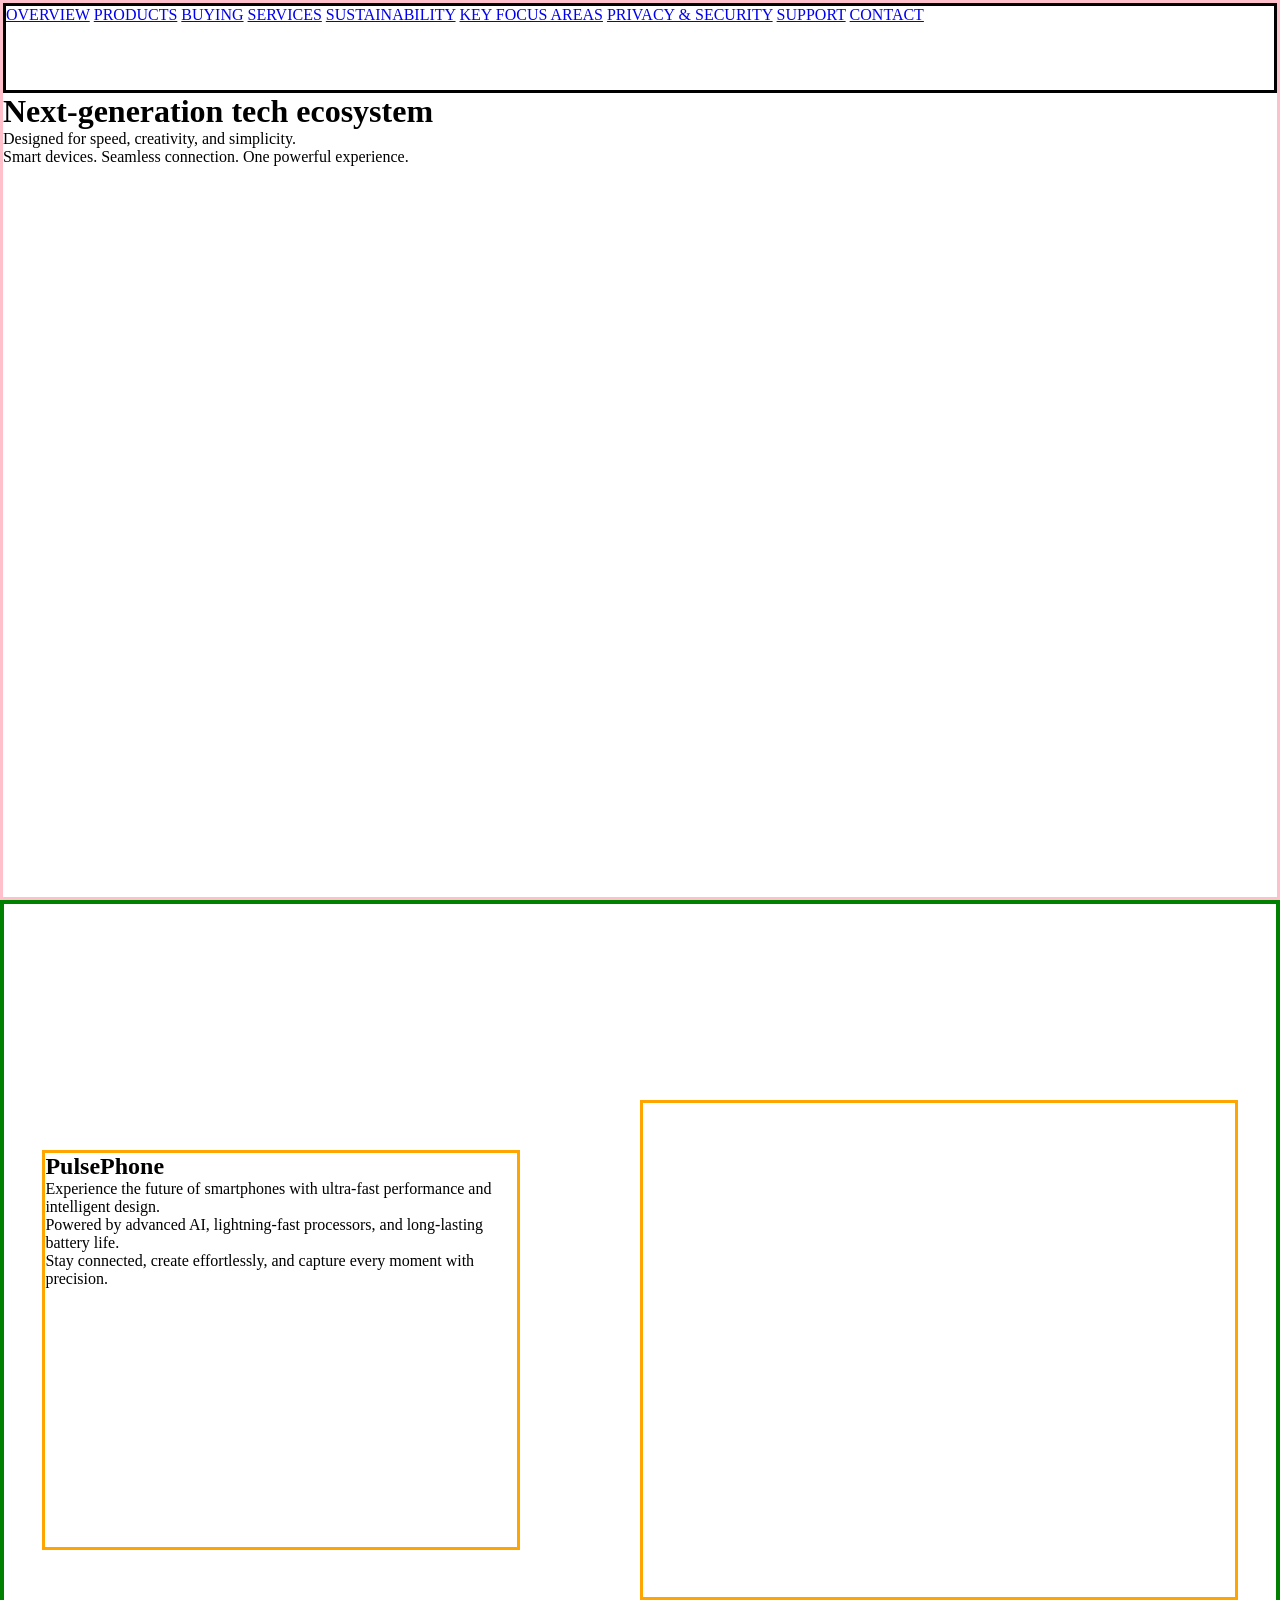
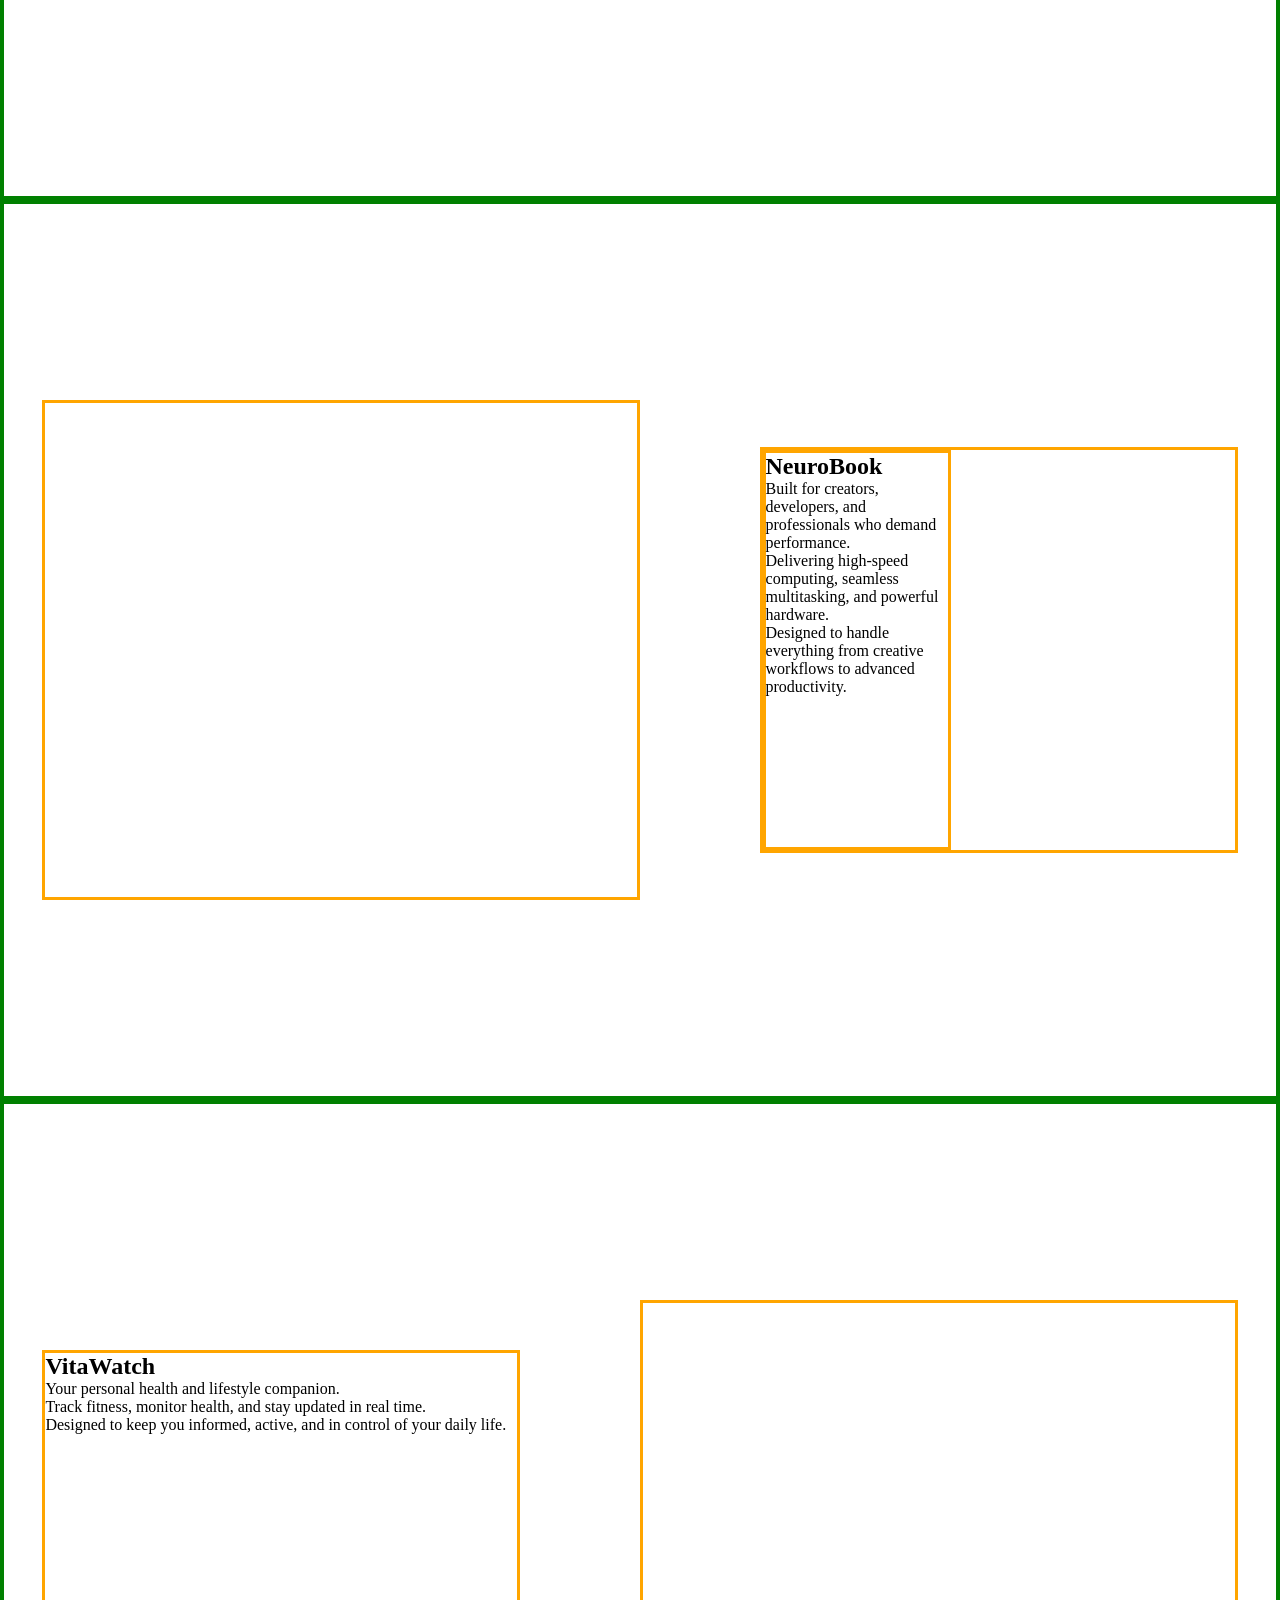
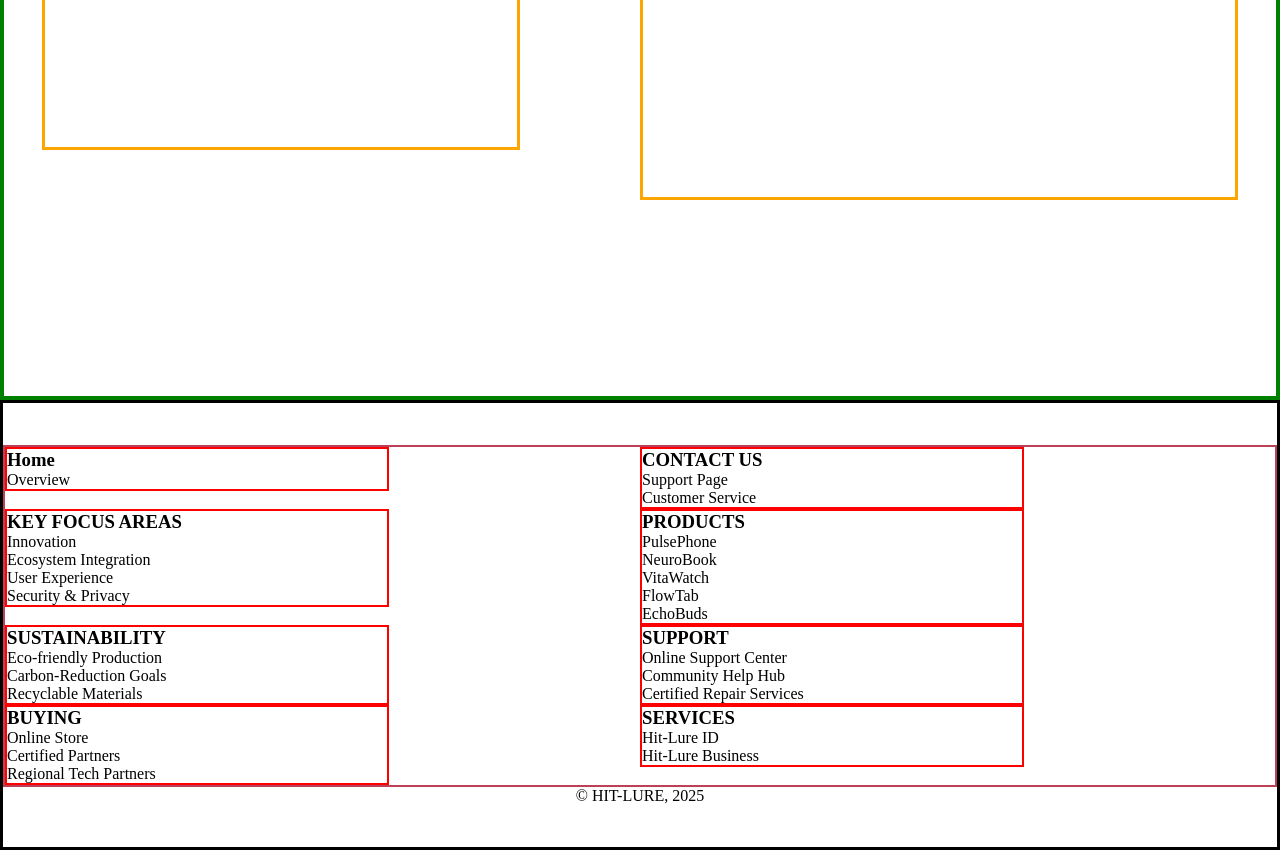
==== index.html @ 4325f2bf "Added navbar links" ====
<!DOCTYPE html>
<html lang="en">
<head>
    <meta charset="UTF-8">
    <meta name="viewport" content="width=device-width, initial-scale=1.0">
    <title>Overview</title>
    <link rel="stylesheet" href="all.css">
    <title>Home</title>
   
</head>
<body>

    <!-- This is the section for the header, navbar and hero -->
    <header>
        <nav>
            <a href="index.html">OVERVIEW</a>
            <a href="products.html">PRODUCTS</a>
            <a href="buying.html">BUYING</a>
            <a href="services.html">SERVICES</a>
            <a href="sustain.html">SUSTAINABILITY</a>
            <a href="keyareas.html">KEY FOCUS AREAS</a>
            <a href="privacy.html">PRIVACY & SECURITY</a>
            <a href="support.html">SUPPORT</a>
            <a href="contactus.html">CONTACT</a>
        </nav>
        <hero>
<h1>Next-generation tech ecosystem</h1>
 <p>Designed for speed, creativity, and simplicity.</p>
 <p>Smart devices. Seamless connection. One powerful experience.</p>
        </hero>
        </hero>
    </header>


    <!-- This is the main section of the overview -->
    <main class="main-for-overview">
        <section class="overview1">

            <div class="overview-paragraph1">
 <h2>PulsePhone</h2>
                <p>Experience the future of smartphones with ultra-fast performance and intelligent design.</p>
                <p>Powered by advanced AI, lightning-fast processors, and long-lasting battery life.</p>
                <p>Stay connected, create effortlessly, and capture every moment with precision.</p>
            
            </div>
            <div class="overviewimg1">

            </div>
        </section>

        <section class="overview2">
<div class="overviewimg2">
                
            </div>
            <div class="overview-paragraph2">
<div class="overview-paragraph2">
                <h2>NeuroBook</h2>
                <p>Built for creators, developers, and professionals who demand performance.</p>
                <p>Delivering high-speed computing, seamless multitasking, and powerful hardware.</p>
                <p>Designed to handle everything from creative workflows to advanced productivity.</p>
            </div>
            

            </div>
        </section>
        <section class="overview3">

            <div class="overview-paragraph3">
<h2>VitaWatch</h2>
                <p>Your personal health and lifestyle companion.</p>
                <p>Track fitness, monitor health, and stay updated in real time.</p>
                <p>Designed to keep you informed, active, and in control of your daily life.</p>
            </div>
            <div class="overviewimg3">

            </div>
        </section>

    </main>


    <footer>
        <div class="footer-sections-all">
            <div class="footer-sections">
                <h3>Home</h3>
                <p>Overview</p>
            </div>

            <div class="footer-sections">
                <h3>CONTACT US</h3>
                <p>Support Page</p>
                <p>Customer Service</p>
            </div>

            <div class="footer-sections">
                <h3>KEY FOCUS AREAS</h3>
                <p>Innovation</p>
                <p>Ecosystem Integration</p>
                <p>User Experience</p>
                <p>Security & Privacy</p>
            </div>

            <div class="footer-sections">
                <h3>PRODUCTS</h3>
                <p>PulsePhone</p>
                <p>NeuroBook</p>
                <p>VitaWatch</p>
                <p>FlowTab</p>
                <p>EchoBuds</p>
            </div>

            <div class="footer-sections">
                <h3>SUSTAINABILITY</h3>
                <p>Eco-friendly Production</p>
                <p>Carbon-Reduction Goals</p>
                <p>Recyclable Materials</p>
            </div>

            <div class="footer-sections">
                <h3>SUPPORT</h3>
                <p>Online Support Center</p>
                <p>Community Help Hub</p>
                <p>Certified Repair Services</p>
            </div>

            <div class="footer-sections">
                <h3>BUYING</h3>
                <p>Online Store</p>
                <p>Certified Partners</p>
                <p>Regional Tech Partners</p>
            </div>

            <div class="footer-sections">
                <h3>SERVICES</h3>
                <p>Hit-Lure ID</p>
                <p>Hit-Lure Business</p>
            </div>
        </div>

        <article class="copyright"> &copy; HIT-LURE, 2025 </article>

    </footer>
</body>
</html>
---- all.css ----
*{
    margin: 0;
    padding: 0;
    box-sizing: border-box;
}

/* This section is the header and the navbar as well  */
header{
    border:3px solid pink;
    min-height: 100vh;
    width: 100%;
}


nav{
    border:3px solid black;
    min-height: 10vh;
    width: 100%;
}

/* This is the main section of the overview also called the index.html */
.overview1, .overview2, .overview3{
    border:4px solid #008000;
    min-height: 100vh;
    width: 100%;
    padding: 3vw;
    display: flex;
    flex-direction: row;
    align-items: center;
    justify-content: space-between;
    gap: 2vw;
}

.overview-paragraph1, .overview-paragraph2, .overview-paragraph3{
    border: 3px solid orange;
    width: 40%;
    min-height: 400px;
}

.overviewimg1, .overviewimg2, .overviewimg3{
    border: 3px solid red;
    width: 50%;
    min-height: 500px;
}


/* Responsiveness of the  index page and some of the other pages*/


@media(min-width:1024px){
    .overviewimg1, .overviewimg2, .overviewimg3{
    border: 3px solid orange;
    width: 50%;
    height: 50vh;
}
}
@media(max-width:920px){
    header{
        width:100%;
        min-height: auto;
    }
    
}

@media(max-width:768px){

    

    .overviewimg1, .overviewimg2, .overviewimg3{
        width: 50%;
         min-height:40vh;
         border: 2px solid yellow;
    }

    nav{
        min-height: 10vh;
        padding: 32px;
    }


    header{
        height: 60vh;
        border: 10px solid green;
    }
.overview1, .overview2, .overview3{
        padding: 6vw;
        min-height: 70vh;
    }

    .overview-paragraph1, .overview-paragraph2, .overview-paragraph3{
        width:40vw;
    }
}

@media(max-width:480px){

    .overview1, .overview2, .overview3{
        padding: 6vw;
        min-height: 60vh;
    }

}




/* Responsiveness of the  index page*/

@media(max-width:920px){
header{
    width:100%;
    border: 2vw solid green;
    height: 100vh;
}
}

@media(max-width:720px){
header{
    width:100%;
    border: 2vw solid;
    height: 100vh;
}


.headset > div{
    min-height: 20vh;
}

.images-of-devices{
border: 2px solid purple;
    min-height:7vh;
    grid-template-columns: repeat(1, 1fr);
}

.images-of-devices > div{
    border:3px solid gold;
    min-height: 10vh;
}
}



@media(max-width:1024px){
    .security-box{
     border:5px solid pink;
     min-height:20vh;
    width:40vw;
}
}

@media(max-width:720px){
    .security-box{
     border:5px solid pink;
     min-height:40vh;
    width:30%;
}
.products-grid{
    grid-template-columns: repeat(1, 1fr);
    min-height: 7vh;
}

.security-detail{
    font-size: 10px;
}


.layer{
    border:2px solid gold;
    min-height: 4vh;
    width:20vw;
    border-radius: 30px;
}

.layer >p{
    font-size:10px;
}
.partner{
   min-height:30vh;
}



}

/* FOOTER */

footer{
    width: 100%;
    min-height: 50vh;
    border: 0.3vw solid black;
    display: flex;
    flex-direction: column;
    justify-content: center;
    align-items: center;
}

.footer-sections-all{
    width: 100%;
    border: 0.2vw rgb(189, 65, 86) solid;
    display: grid;
    grid-template-columns: repeat(2, 1fr);
}

.footer-sections{
    width: 30vw;
    border: 0.2vw solid red;
    align-self: baseline;
}

.copyright{
    align-self: center;
}
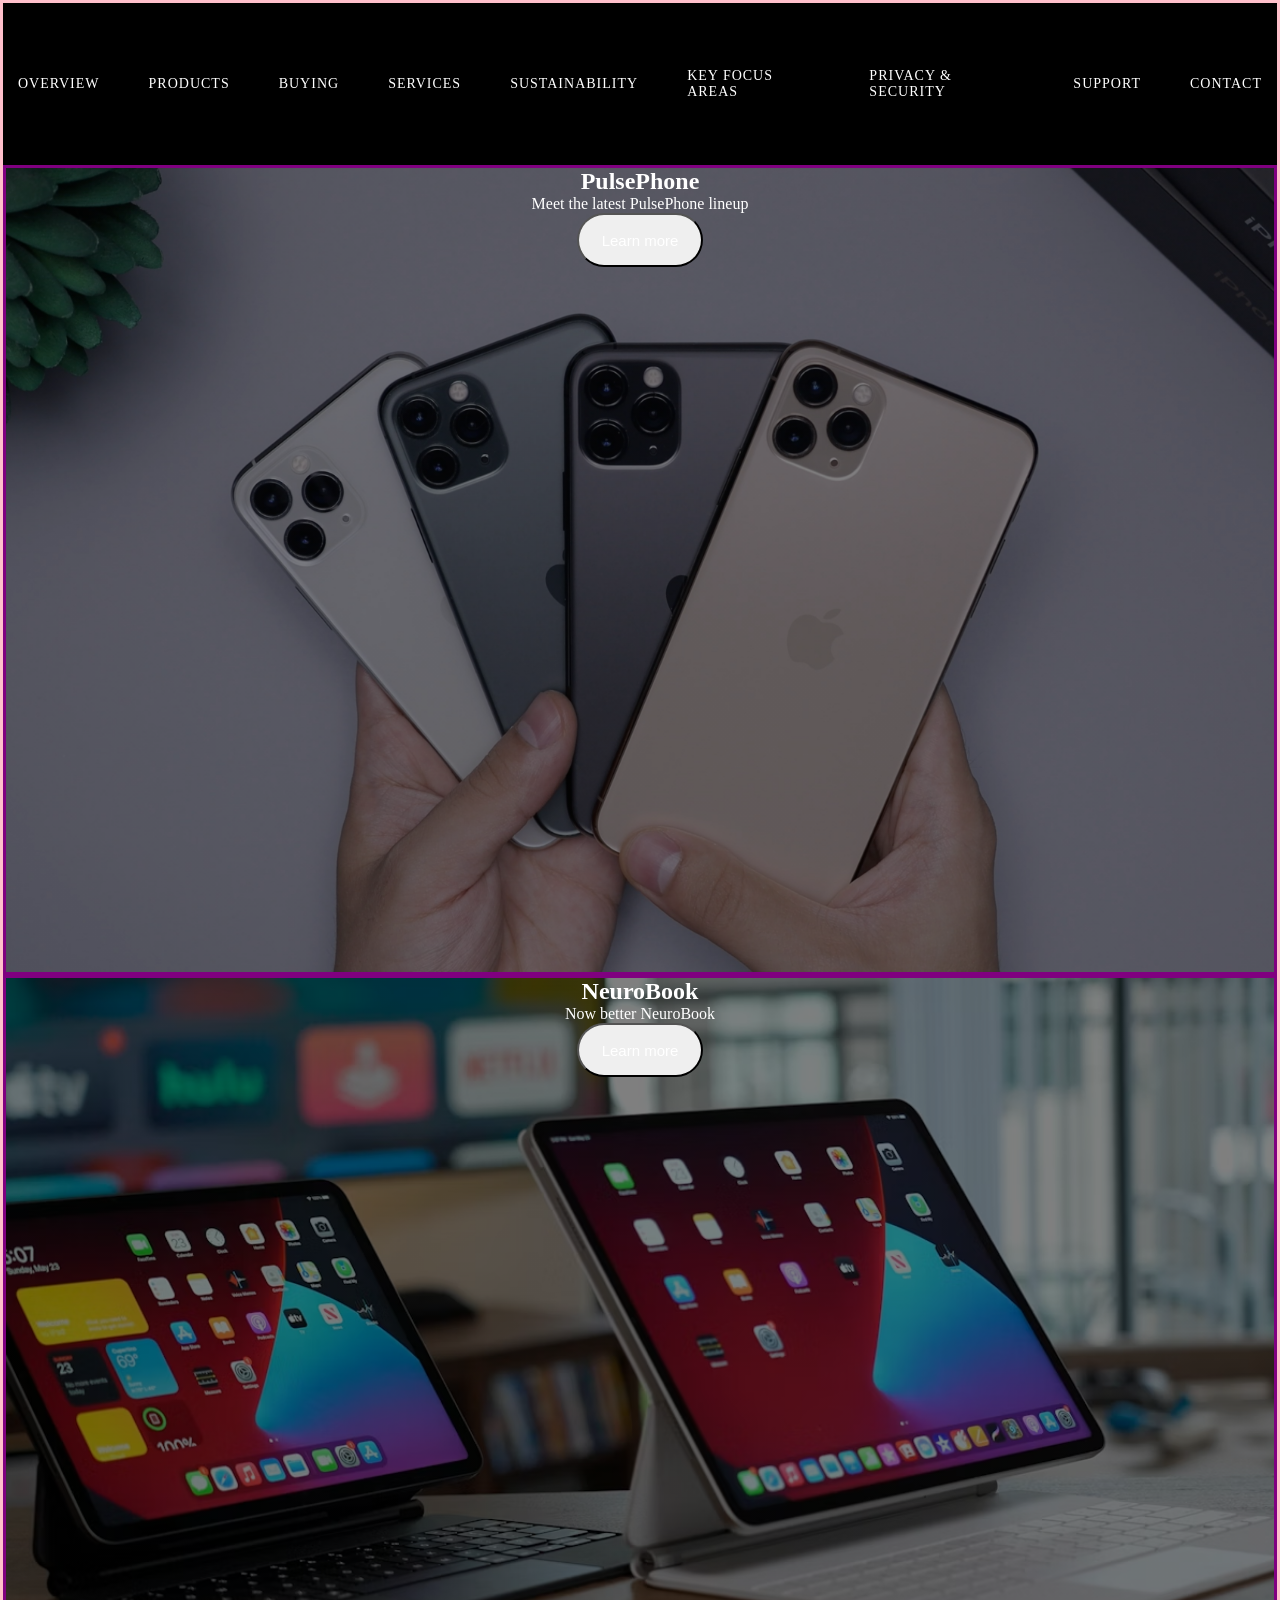
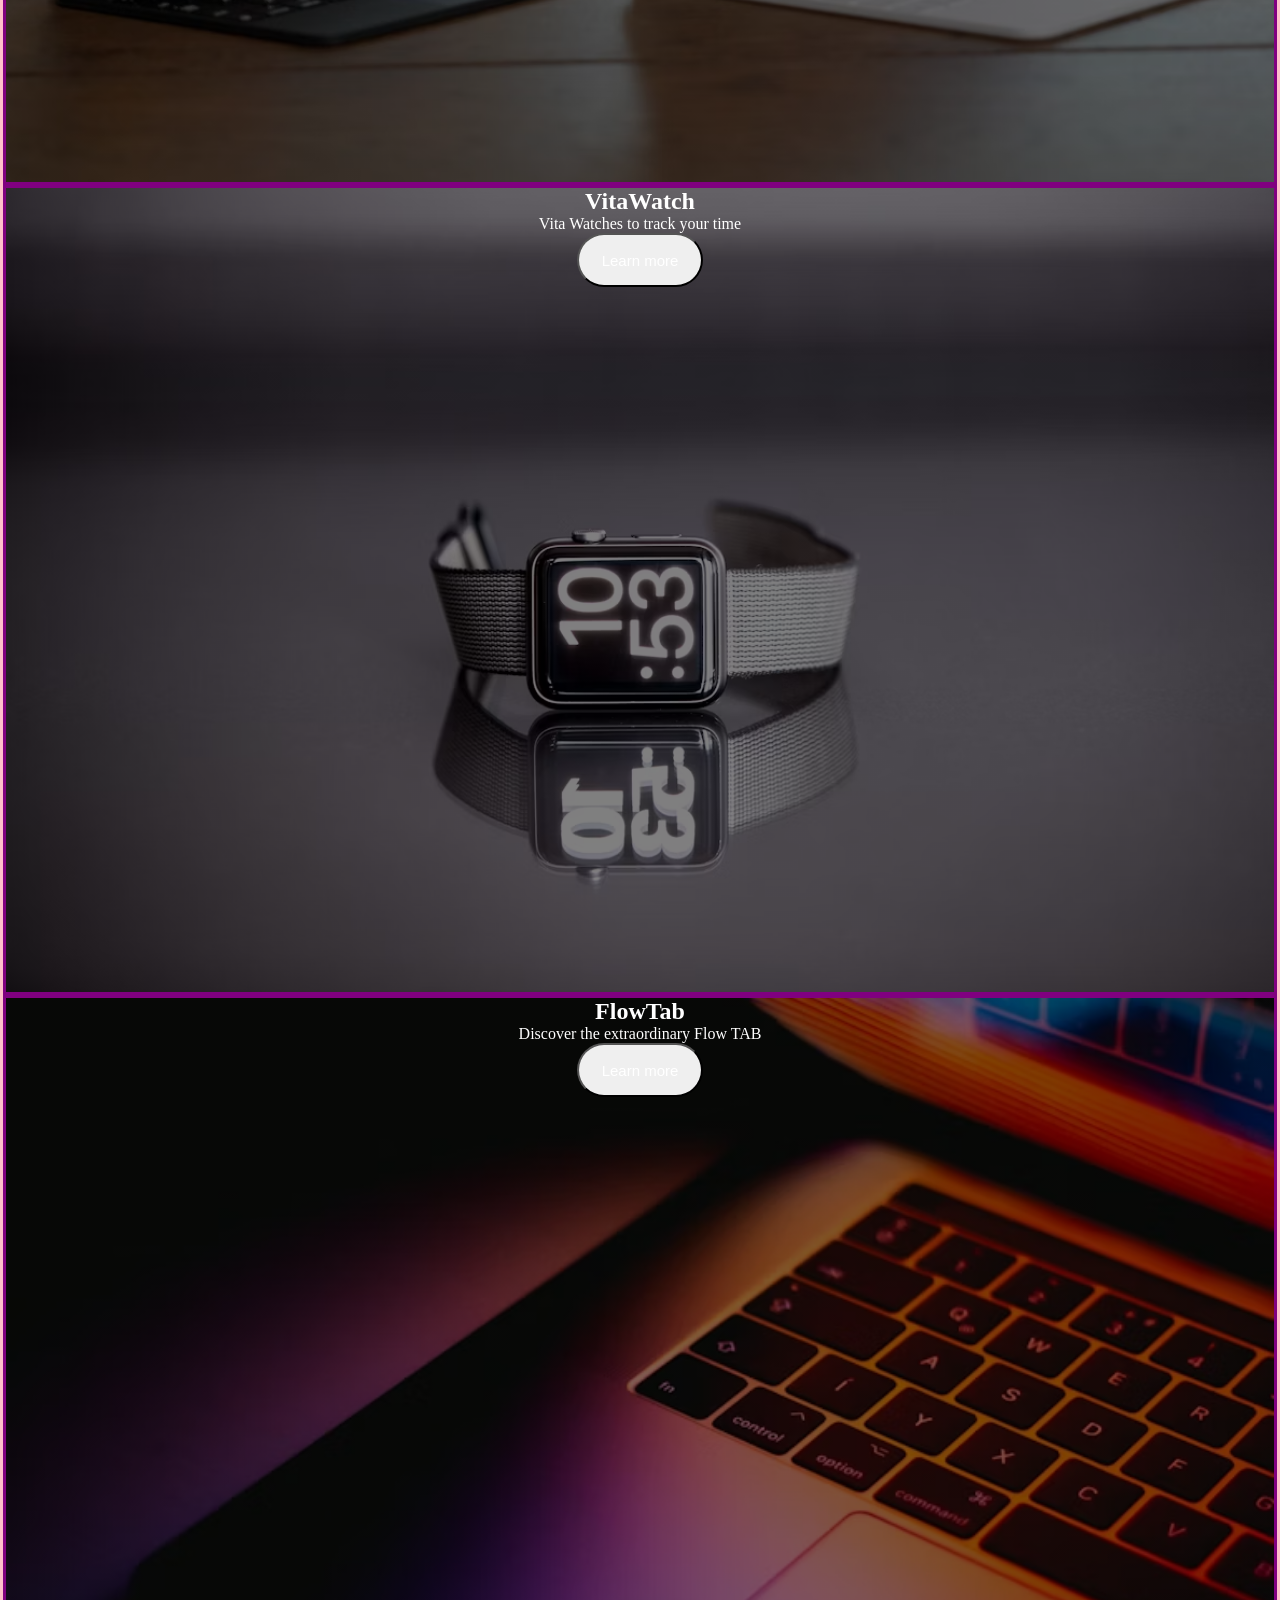
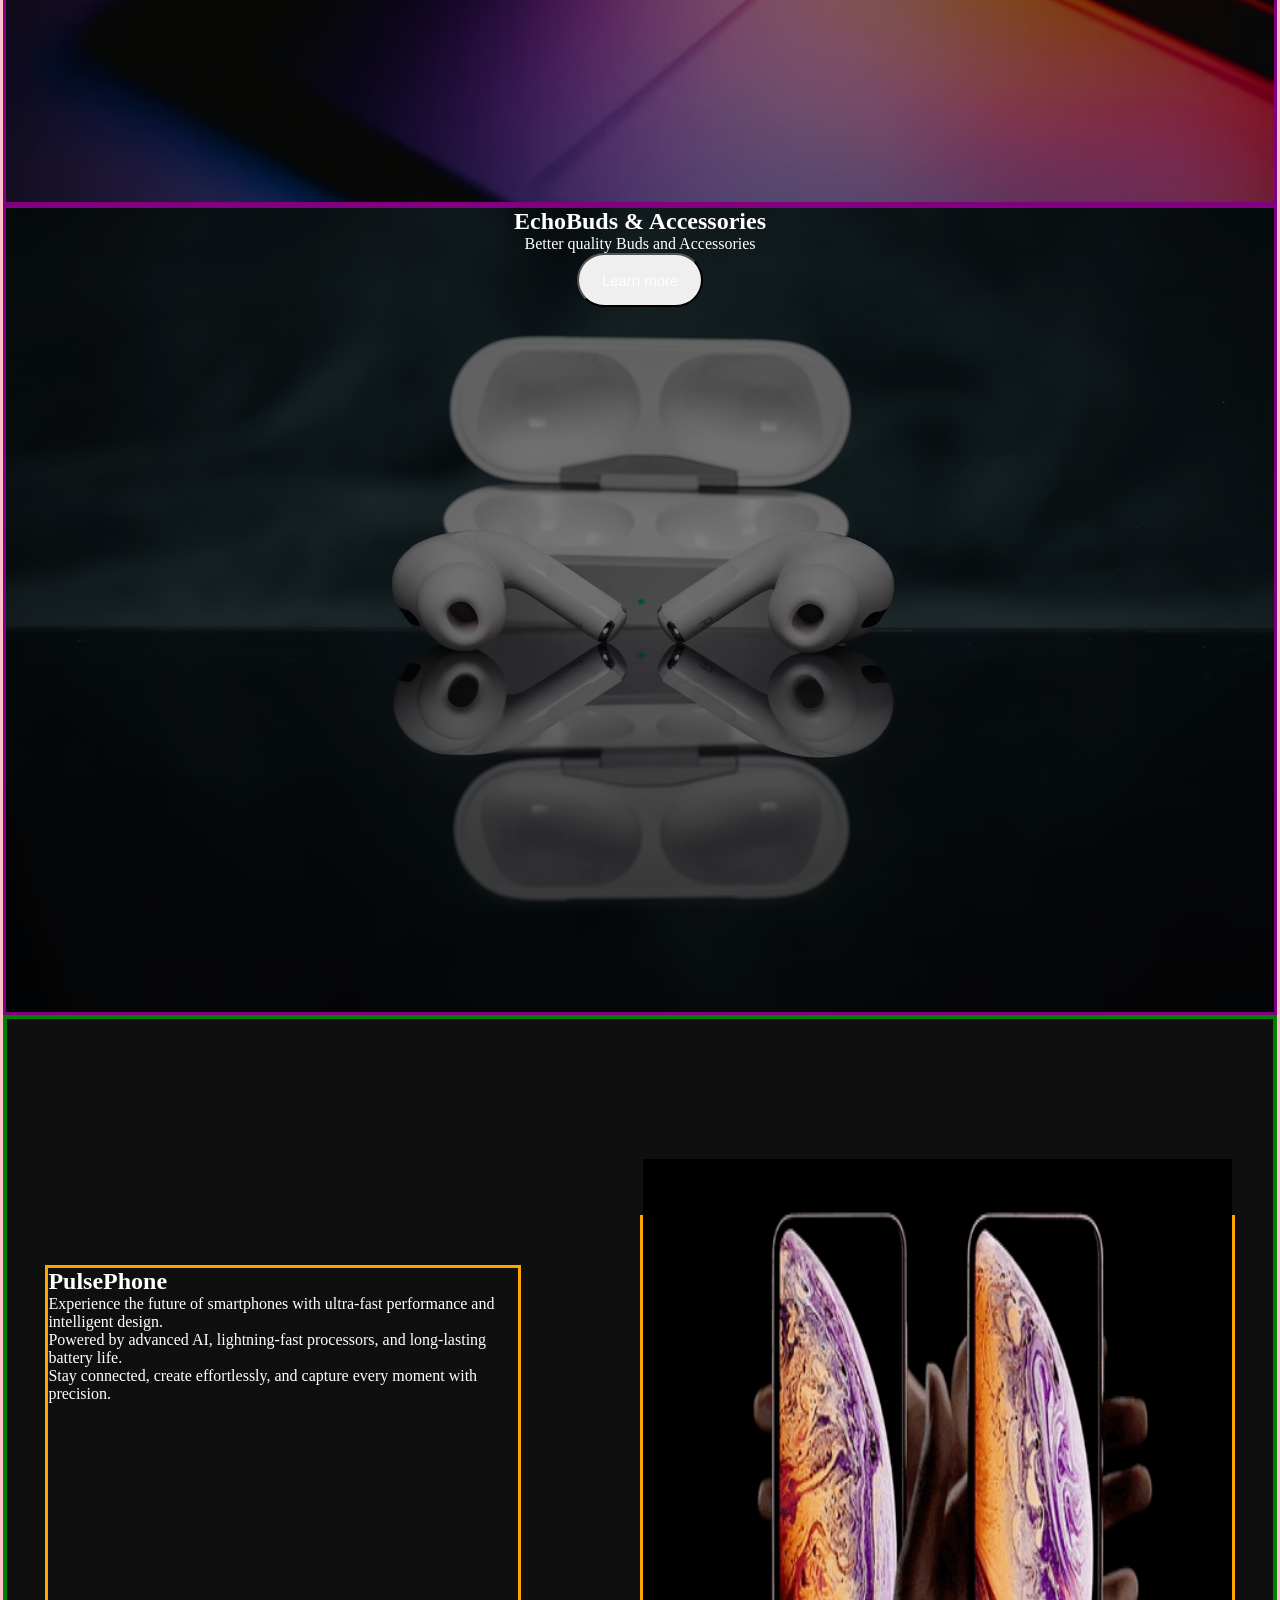
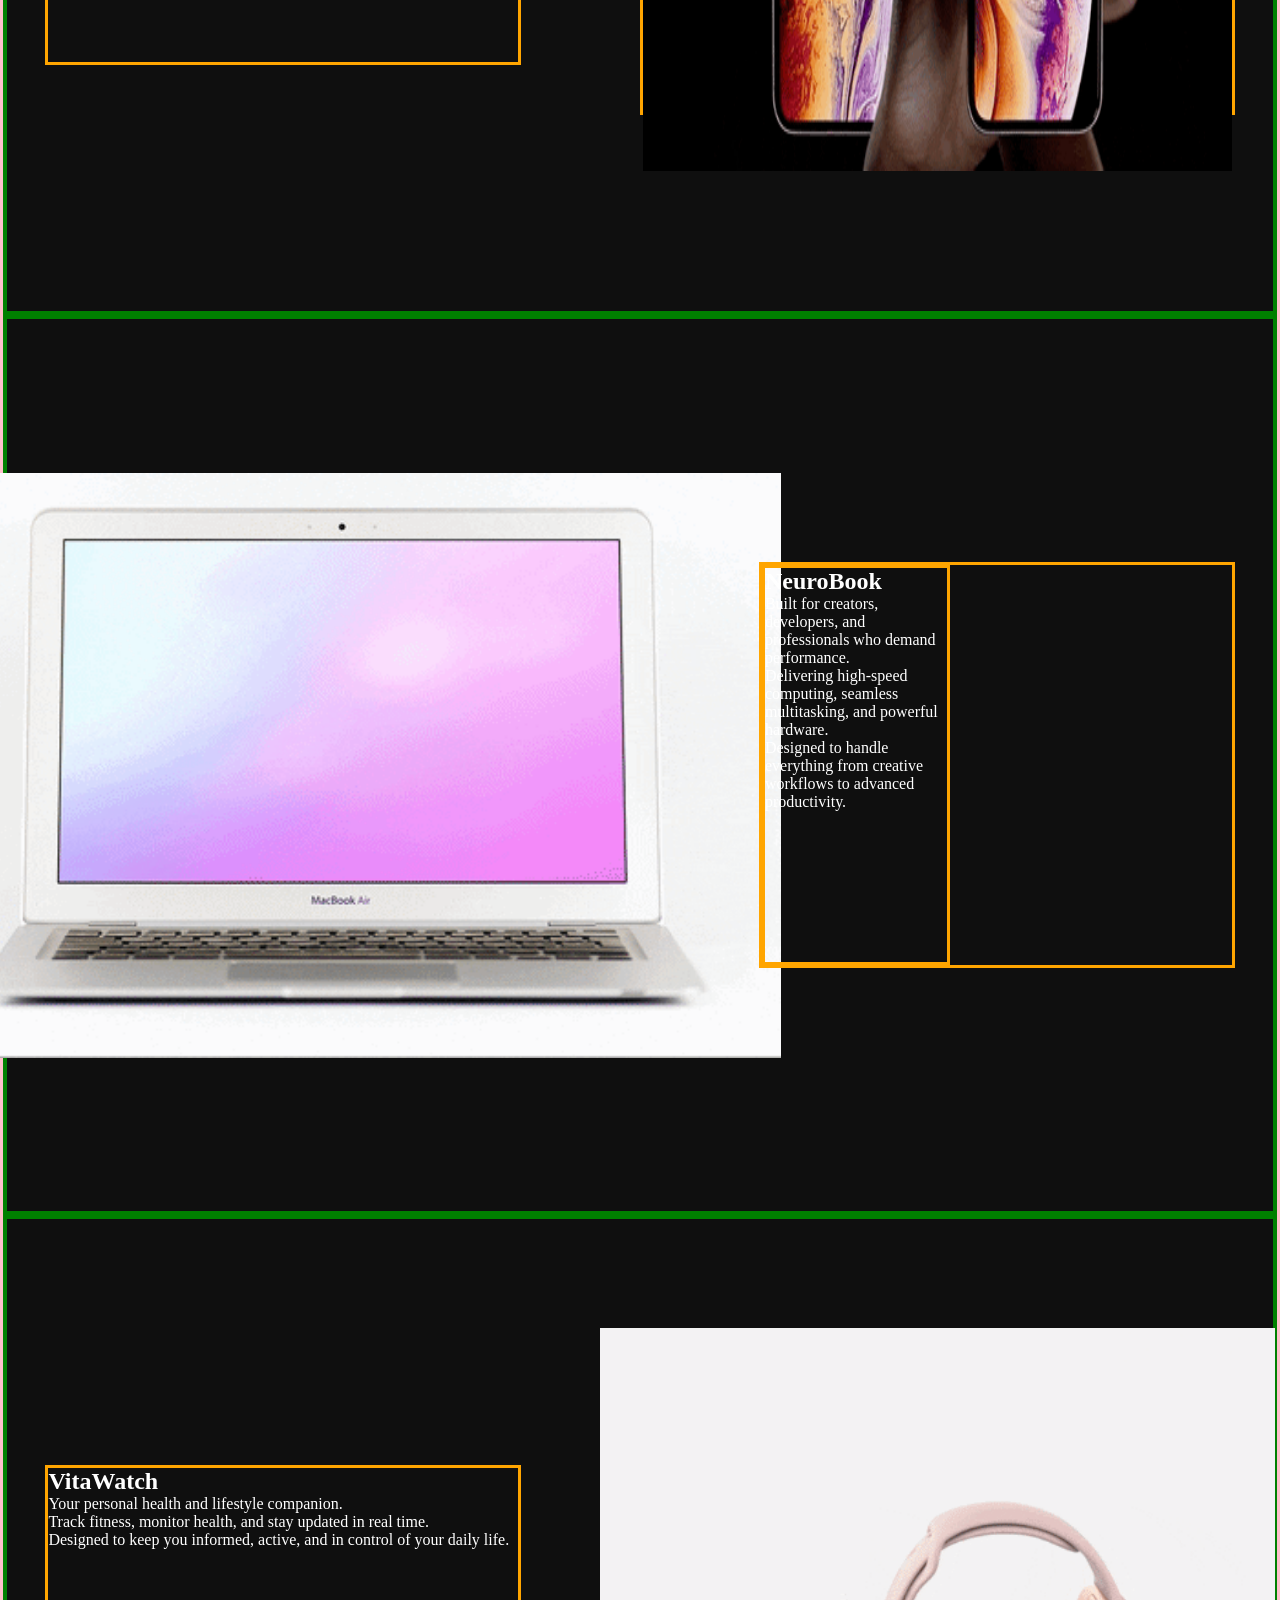
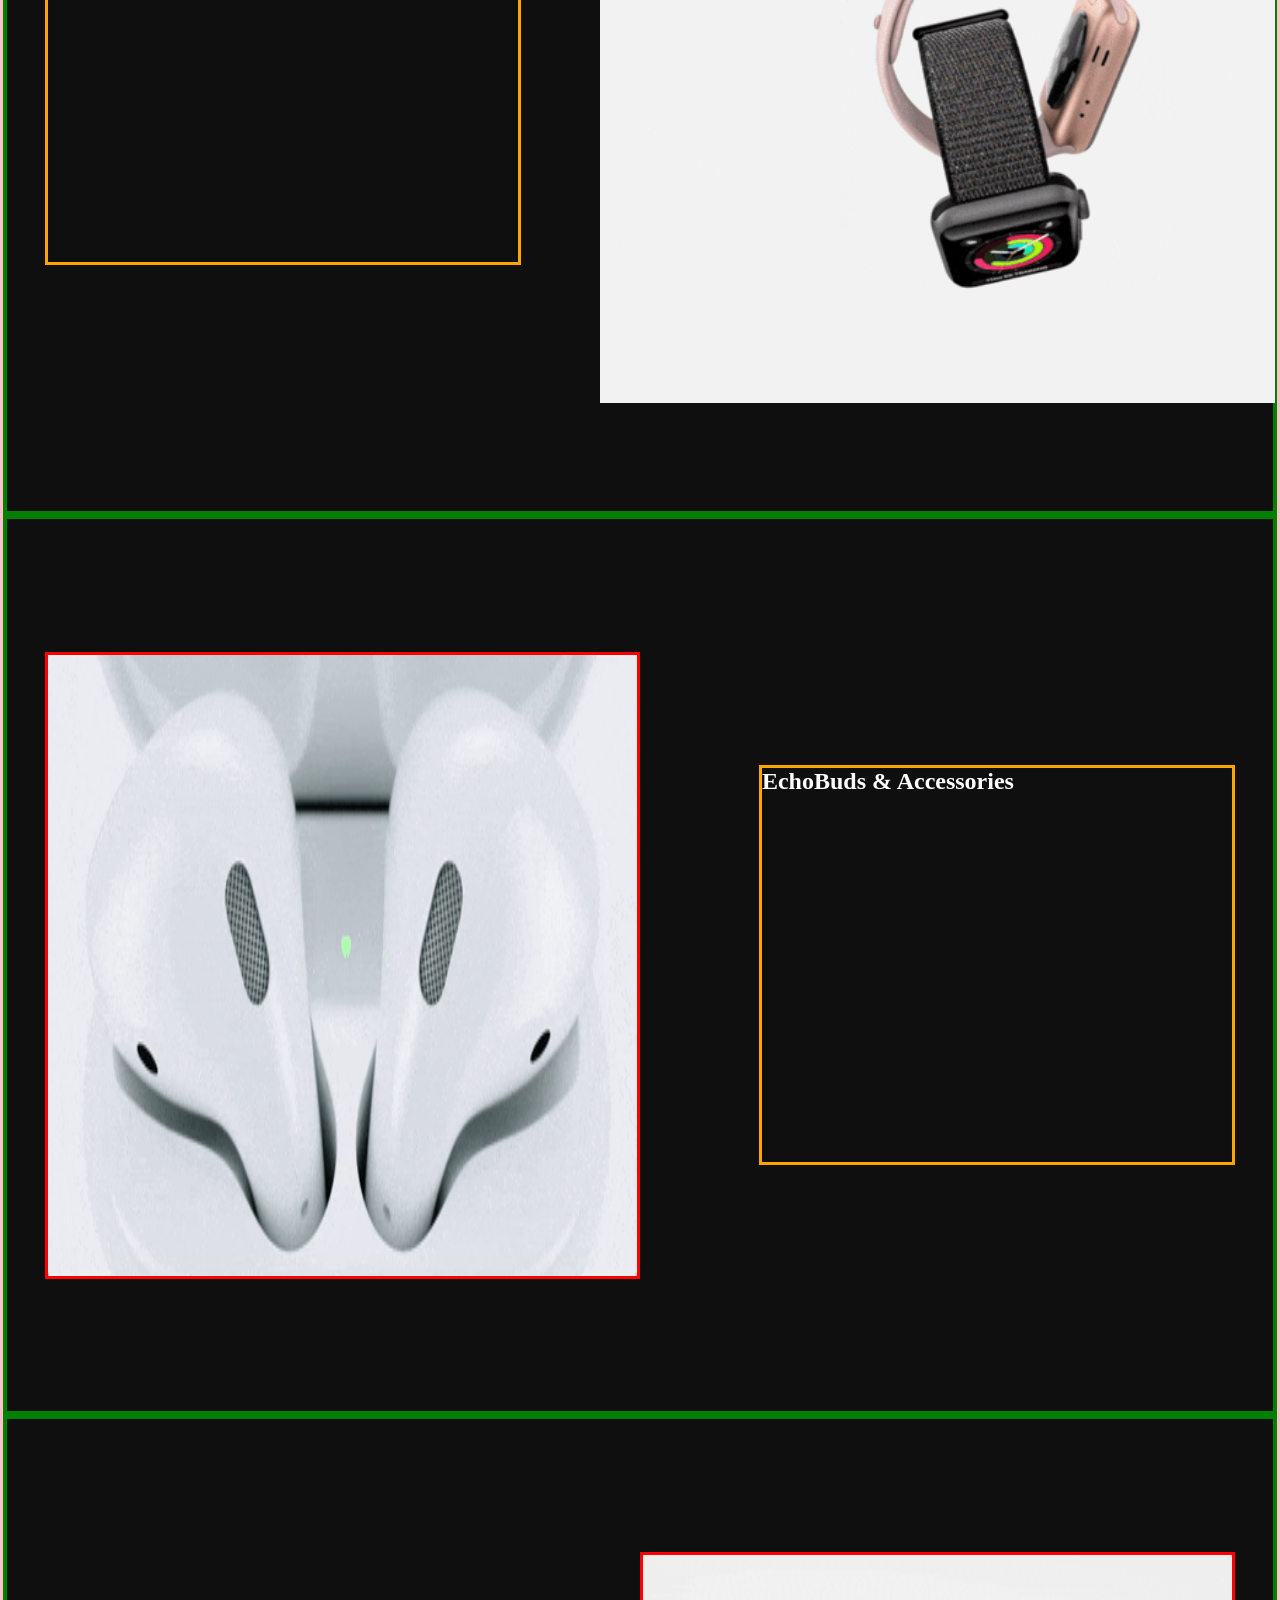
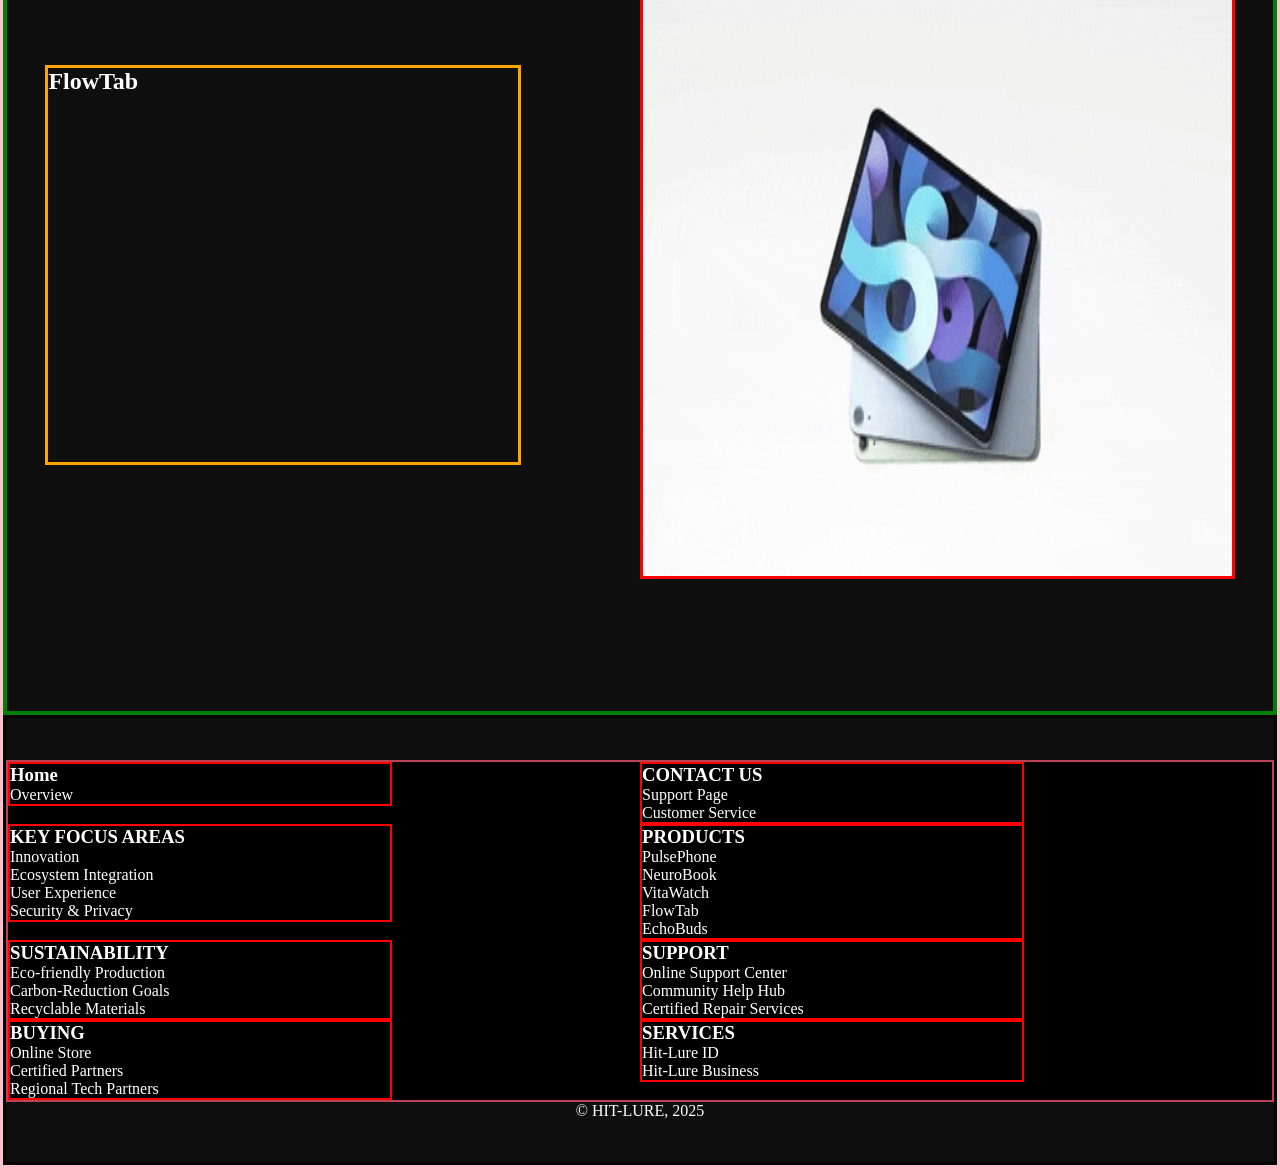
==== commit b523addc: "Added chages for all my pages such as images" ====
--- a/index.html
+++ b/index.html
@@ -13,6 +13,7 @@
     <!-- This is the section for the header, navbar and hero -->
     <header>
         <nav>
+              
             <a href="index.html">OVERVIEW</a>
             <a href="products.html">PRODUCTS</a>
             <a href="buying.html">BUYING</a>
@@ -23,18 +24,46 @@
             <a href="support.html">SUPPORT</a>
             <a href="contactus.html">CONTACT</a>
         </nav>
-        <hero>
-<h1>Next-generation tech ecosystem</h1>
- <p>Designed for speed, creativity, and simplicity.</p>
- <p>Smart devices. Seamless connection. One powerful experience.</p>
-        </hero>
-        </hero>
-    </header>
-
-
-    <!-- This is the main section of the overview -->
-    <main class="main-for-overview">
-        <section class="overview1">
+        
+         <div class="iphone1">
+          <div class="okay"></div>
+        <h2>PulsePhone</h2>
+        <p>Meet the latest PulsePhone lineup</p>
+        <button>Learn more</button>
+        
+    </div>
+    <div class="iphone2">
+        <!-- <img src="Carmeline images/images for the home/photo-1622531636820-5d727319e45d.avif"> -->
+        <h2>NeuroBook</h2>
+        <p>Now better NeuroBook</p>
+          <button>Learn more</button>
+    </div>
+    <div class="iphone3">
+        <!-- <img src="Carmeline images/images for the home/NV.avif"> -->
+        <h2>VitaWatch</h2>
+        <p>Vita Watches to track your time</p>
+
+          <button>Learn more</button>
+    </div>
+    <div class="iphone4">
+                <!-- <img src="Carmeline images/images for the home/photo-1603351154351-5e2d0600bb77.avif"> -->
+
+        <h2>FlowTab</h2>
+                <!-- <img src="Carmeline images/images for the home/photo-1525547719571-a2d4ac8945e2.avif"> -->
+
+        <p>Discover the extraordinary Flow TAB</p>
+          <button>Learn more</button>
+    </div>
+     <div class="iphone5">
+        
+        <h2>EchoBuds & Accessories</h2>
+        <p>Better quality Buds and Accessories </p>
+          <button>Learn more</button>
+     </div>
+
+
+     <!-- This is the overview section -->
+     <section class="overview1">
 
             <div class="overview-paragraph1">
  <h2>PulsePhone</h2>
@@ -44,13 +73,14 @@
             
             </div>
             <div class="overviewimg1">
-
+  <img src="Carmeline images/overview images/GIF by Mashable.gif">
             </div>
         </section>
 
         <section class="overview2">
 <div class="overviewimg2">
-                
+             <img src="Carmeline images/overview images/Apple Laptop GIF by Mediamodifier.gif">
+
             </div>
             <div class="overview-paragraph2">
 <div class="overview-paragraph2">
@@ -72,9 +102,50 @@
                 <p>Designed to keep you informed, active, and in control of your daily life.</p>
             </div>
             <div class="overviewimg3">
-
-            </div>
-        </section>
+                <img src="Carmeline images/overview images/apple watch series 3 GIF by Mashable.gif">
+            </div>
+        </section>
+ <section class="overview4">
+
+            <div class="overviewimg4">
+                   <img src="Carmeline images/overview images/apple airpods GIF by Product Hunt.gif">
+            </div>
+
+            <div class="overview-paragraph4">
+ <h2>EchoBuds & Accessories</h2>
+            </div>
+        </section>
+
+        <section class="overview5">
+            <div class="overview-paragraph5">
+ <h2>FlowTab</h2>
+            </div>
+             <div class="overviewimg5">
+                   <img src="Carmeline images/overview images/Apple Ipad GIF by Mashable (1).gif">
+            </div>
+        </section>
+
+
+
+    
+
+
+    <!-- This is the main section of the overview -->
+    <!-- <main class="main-for-overview">
+        <section class="overview1">
+
+            <div class="overview-paragraph1">
+ <h2>PulsePhone</h2>
+                <p>Experience the future of smartphones with ultra-fast performance and intelligent design.</p>
+                <p>Powered by advanced AI, lightning-fast processors, and long-lasting battery life.</p>
+                <p>Stay connected, create effortlessly, and capture every moment with precision.</p>
+            
+            </div>
+            <div class="overviewimg1">
+  <img src="">
+            </div> -->
+        </section>
+
 
     </main>
 
--- a/all.css
+++ b/all.css
@@ -2,6 +2,12 @@
     margin: 0;
     padding: 0;
     box-sizing: border-box;
+    color: white;
+  
+}
+
+body{
+    background-color: #0f0f0f;
 }
 
 /* This section is the header and the navbar as well  */
@@ -9,17 +15,146 @@
     border:3px solid pink;
     min-height: 100vh;
     width: 100%;
+    
 }
 
 
 nav{
     border:3px solid black;
-    min-height: 10vh;
-    width: 100%;
-}
+    min-height:18vh;
+    width:100%;
+    display:flex;
+    justify-content:space-between;
+    align-items:center;
+    gap:25px;
+    background-color:rgb(0, 0, 0);
+    
+}
+
+nav a{
+    text-decoration:none;
+    color:white;
+    font-size:14px;
+    font-weight:500;
+    letter-spacing:1px;
+    padding:10px 12px;
+    transition: 0.3s ease;
+}
+
+nav a:hover{
+    background-color:#0f0f0f;
+    color:white;
+    border-radius:5px;
+    
+}
+
+
+.iphone1, .iphone2, .iphone3, .iphone4,.iphone5{
+    border: 3px solid purple;
+    min-height: 90vh;
+    display: flex;
+    align-items: center;
+    flex-direction: column;
+     position: relative; 
+
+}
+
+.iphone1{ background-image: linear-gradient(rgba(0, 0, 0, 0.5), rgba(0, 0, 0, 0.5)), url("Carmeline images/images for the home/daniel-romero-q-RQba-XCgU-unsplash.jpg");
+ height: 50%;
+  background-position: center;
+  background-repeat: no-repeat;
+  background-size: cover;
+  position: relative;}
+
+.iphone2{ background-image: linear-gradient(rgba(0, 0, 0, 0.5), rgba(0, 0, 0, 0.5)), url("Carmeline images/images for the home/photo-1622531636820-5d727319e45d.avif");
+ height: 50%;
+  background-position: center;
+  background-repeat: no-repeat;
+  background-size: cover;
+  position: relative;
+}
+
+
+  .iphone3{ background-image: linear-gradient(rgba(0, 0, 0, 0.5), rgba(0, 0, 0, 0.5)),url("Carmeline images/images for the home/NV.avif");
+ height: 50%;
+  background-position: center;
+  background-repeat: no-repeat;
+  background-size: cover;
+  position: relative;
+}
+
+
+  .iphone4{ background-image: linear-gradient(rgba(0, 0, 0, 0.5), rgba(0, 0, 0, 0.5)),url("Carmeline images/images for the home/photo-1525547719571-a2d4ac8945e2.avif");
+ height: 50%;
+  background-position: center;
+  background-repeat: no-repeat;
+  background-size: cover;
+  position: relative;
+  background-position: center;
+}
+
+
+  .iphone5{ background-image: linear-gradient(rgba(0, 0, 0, 0.5), rgba(0, 0, 0, 0.5)),  url("Carmeline images/images for the home/photo-1603351154351-5e2d0600bb77.avif");
+  background-position: center;
+  background-repeat: no-repeat;
+  background-size: cover;
+  position: relative;
+background-position: center;
+}
+
+
+
+.iphone1, .iphone2, .iphone3, .iphone4,.iphone5, h1, p, button{
+     position: relative;
+  z-index: 2;        
+  color: white;
+}
+.iphone1 > button{
+ min-height: 6vh;
+ width: 10%;
+ border-radius: 30px;
+ font-size: 15px;
+}
+
+.iphone2 > button{
+ min-height: 6vh;
+ width: 10%;
+ border-radius: 30px;
+ font-size: 15px;
+}
+
+.iphone3 > button{
+ min-height: 6vh;
+ width: 10%;
+ border-radius: 30px;
+ font-size: 15px;
+}
+
+.iphone4 > button{
+ min-height: 6vh;
+ width: 10%;
+ border-radius: 30px;
+ font-size: 15px;
+}
+
+.iphone5 > button{
+ min-height: 6vh;
+ width: 10%;
+ border-radius: 30px;
+ font-size: 15px;
+}
+
+.iphone >h2{
+    font-size: 45px;
+}
+
+.iphone >p{
+    font-size: 30px;
+}
+
 
 /* This is the main section of the overview also called the index.html */
-.overview1, .overview2, .overview3{
+.overview1, .overview2, .overview3, .overview4, .overview5{
     border:4px solid #008000;
     min-height: 100vh;
     width: 100%;
@@ -31,16 +166,43 @@
     gap: 2vw;
 }
 
-.overview-paragraph1, .overview-paragraph2, .overview-paragraph3{
+.overview-paragraph1, .overview-paragraph2, .overview-paragraph3, .overview-paragraph4, .overview-paragraph5{
     border: 3px solid orange;
     width: 40%;
     min-height: 400px;
 }
 
-.overviewimg1, .overviewimg2, .overviewimg3{
+.overviewimg1, .overviewimg2, .overviewimg3, .overviewimg4, .overviewimg5{
+    display: flex;
+    align-items: center;
+    justify-content: center;
     border: 3px solid red;
     width: 50%;
     min-height: 500px;
+}
+
+.overviewimg1> img{
+max-width: 46vw;
+min-height:68vh
+}
+.overviewimg2> img{
+max-width: 100vw;
+min-height:65vh
+}
+
+.overviewimg3> img{
+max-width: 190vw;
+min-height:75vh
+}
+
+.overviewimg4> img{
+max-width: 46vw;
+height:69vh
+}
+
+.overviewimg5> img{
+max-width: 46vw;
+height:69vh
 }
 
 
@@ -192,6 +354,7 @@
     flex-direction: column;
     justify-content: center;
     align-items: center;
+   
 }
 
 .footer-sections-all{
@@ -199,12 +362,14 @@
     border: 0.2vw rgb(189, 65, 86) solid;
     display: grid;
     grid-template-columns: repeat(2, 1fr);
+     background-color: black;
 }
 
 .footer-sections{
     width: 30vw;
     border: 0.2vw solid red;
     align-self: baseline;
+    background-color: black;
 }
 
 .copyright{
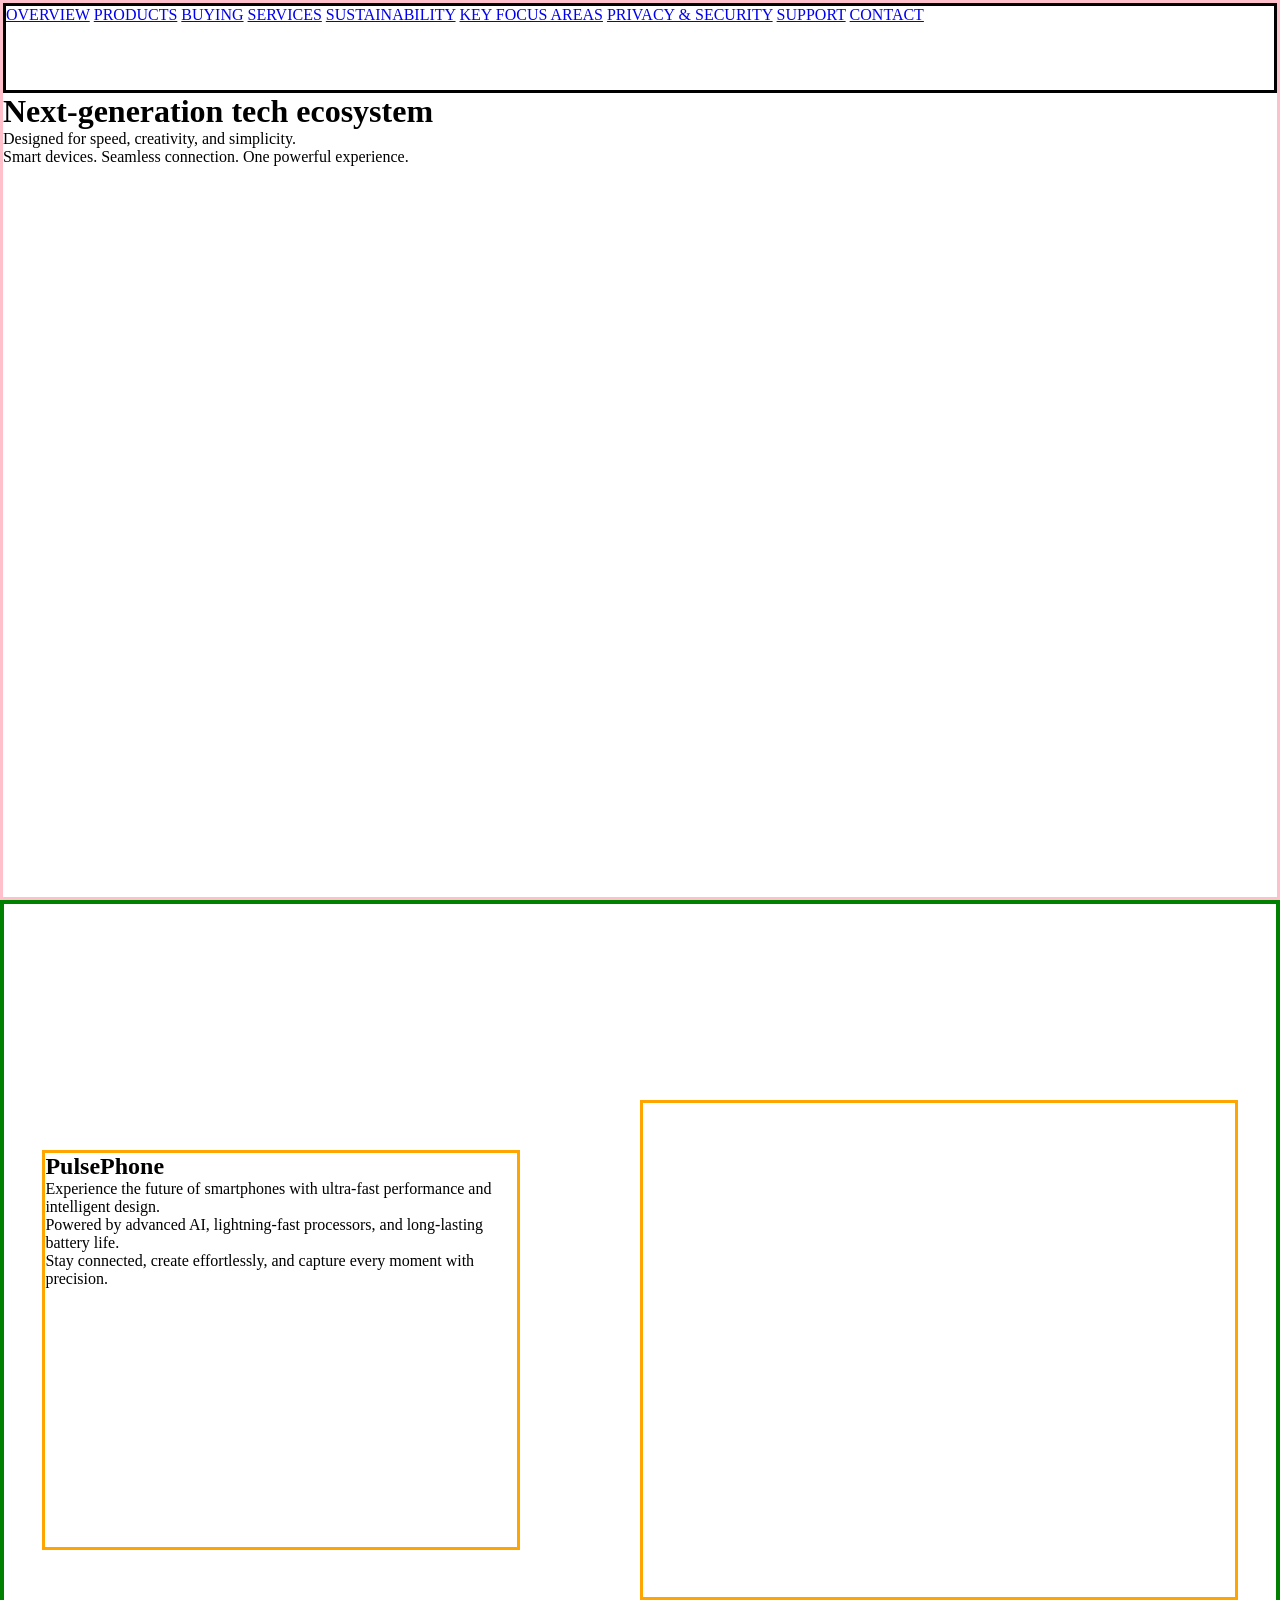
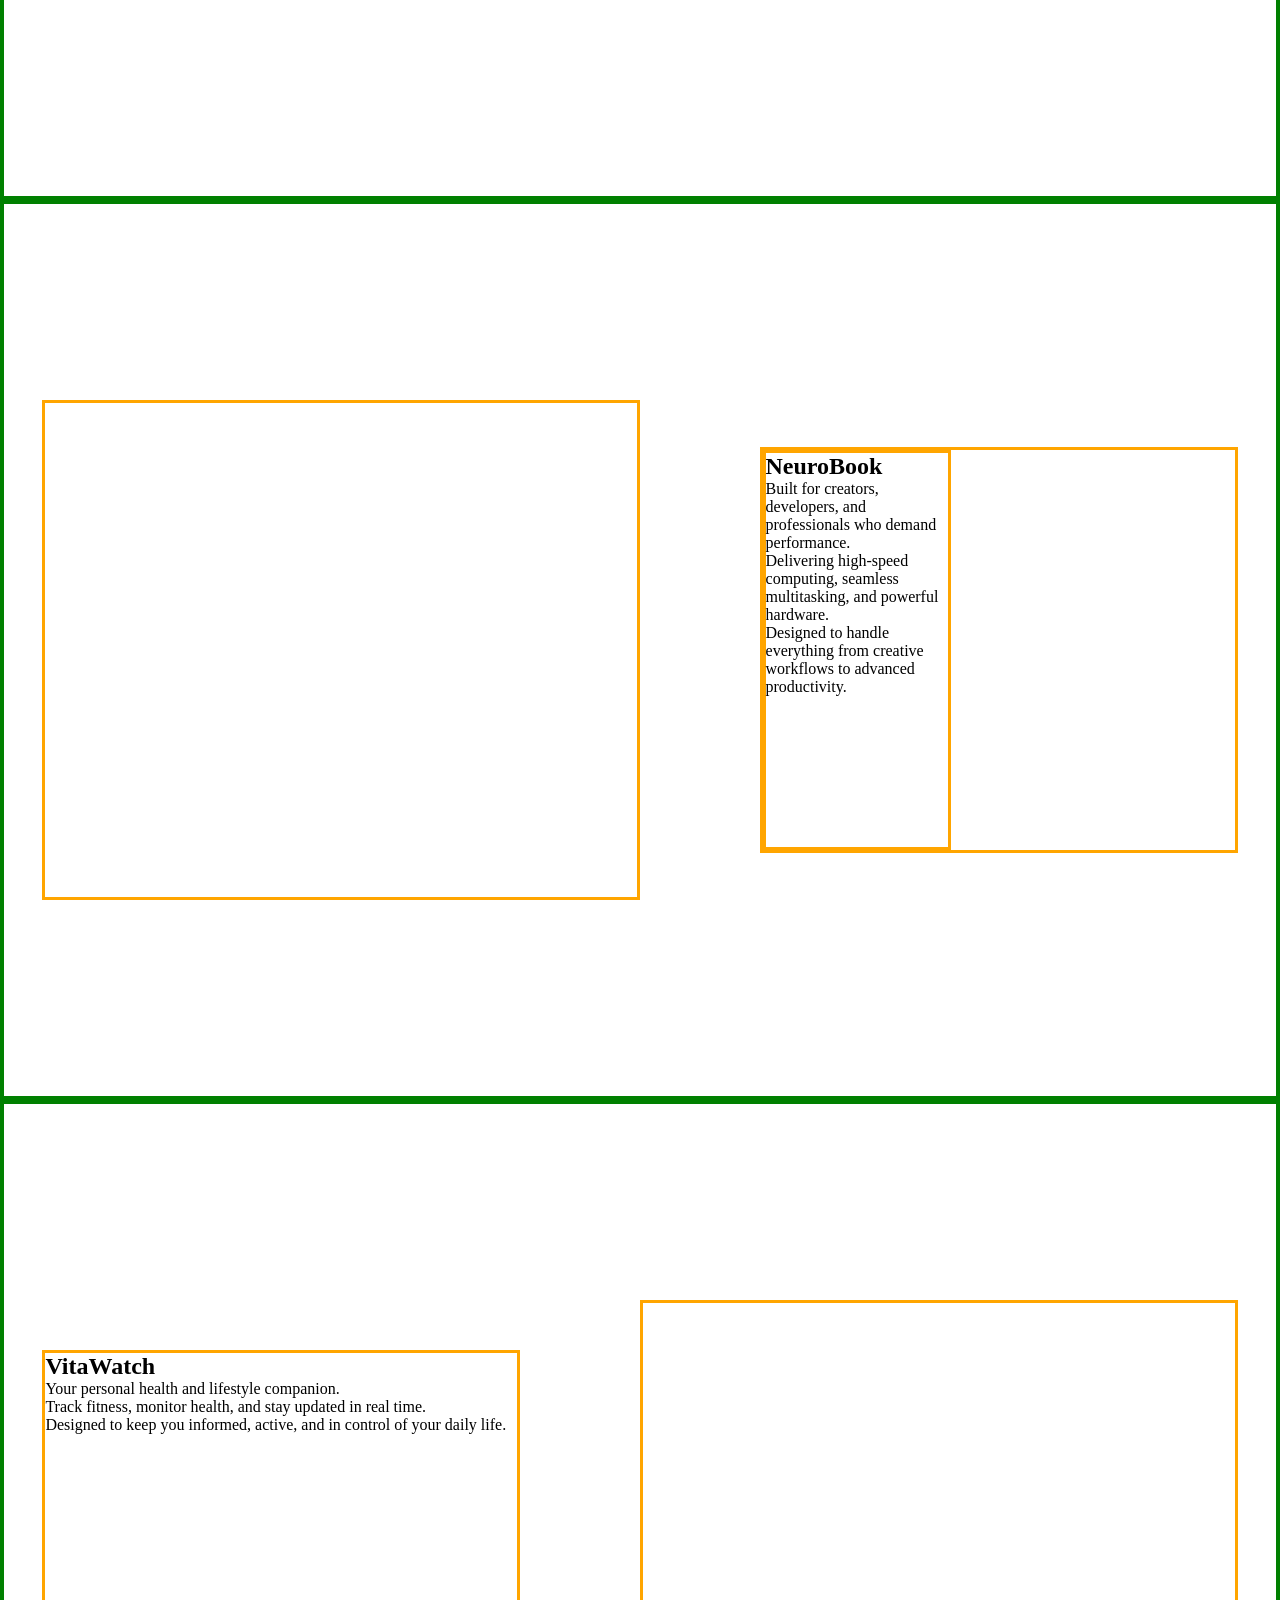
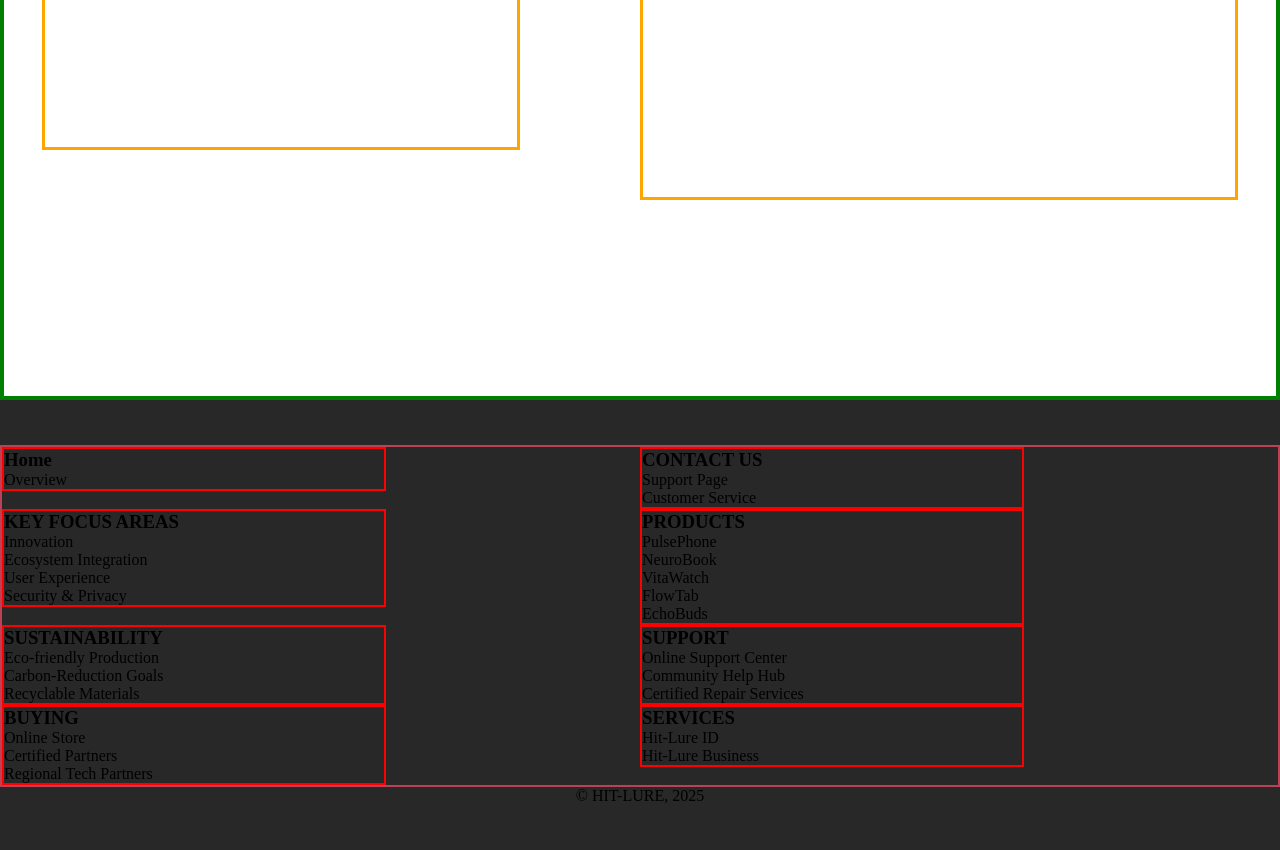
==== commit 07a4d501: "Added my changes" ====
--- a/index.html
+++ b/index.html
@@ -5,6 +5,9 @@
     <meta name="viewport" content="width=device-width, initial-scale=1.0">
     <title>Overview</title>
     <link rel="stylesheet" href="all.css">
+    <link rel="preconnect" href="https://fonts.googleapis.com">
+    <link rel="preconnect" href="https://fonts.gstatic.com" crossorigin>
+    <link href="https://fonts.googleapis.com/css2?family=Exo+2:ital,wght@0,100..900;1,100..900&family=Share+Tech+Mono&display=swap" rel="stylesheet">
     <title>Home</title>
    
 </head>
@@ -13,7 +16,6 @@
     <!-- This is the section for the header, navbar and hero -->
     <header>
         <nav>
-              
             <a href="index.html">OVERVIEW</a>
             <a href="products.html">PRODUCTS</a>
             <a href="buying.html">BUYING</a>
@@ -24,46 +26,18 @@
             <a href="support.html">SUPPORT</a>
             <a href="contactus.html">CONTACT</a>
         </nav>
-        
-         <div class="iphone1">
-          <div class="okay"></div>
-        <h2>PulsePhone</h2>
-        <p>Meet the latest PulsePhone lineup</p>
-        <button>Learn more</button>
-        
-    </div>
-    <div class="iphone2">
-        <!-- <img src="Carmeline images/images for the home/photo-1622531636820-5d727319e45d.avif"> -->
-        <h2>NeuroBook</h2>
-        <p>Now better NeuroBook</p>
-          <button>Learn more</button>
-    </div>
-    <div class="iphone3">
-        <!-- <img src="Carmeline images/images for the home/NV.avif"> -->
-        <h2>VitaWatch</h2>
-        <p>Vita Watches to track your time</p>
-
-          <button>Learn more</button>
-    </div>
-    <div class="iphone4">
-                <!-- <img src="Carmeline images/images for the home/photo-1603351154351-5e2d0600bb77.avif"> -->
-
-        <h2>FlowTab</h2>
-                <!-- <img src="Carmeline images/images for the home/photo-1525547719571-a2d4ac8945e2.avif"> -->
-
-        <p>Discover the extraordinary Flow TAB</p>
-          <button>Learn more</button>
-    </div>
-     <div class="iphone5">
-        
-        <h2>EchoBuds & Accessories</h2>
-        <p>Better quality Buds and Accessories </p>
-          <button>Learn more</button>
-     </div>
+        <hero>
+<h1>Next-generation tech ecosystem</h1>
+ <p>Designed for speed, creativity, and simplicity.</p>
+ <p>Smart devices. Seamless connection. One powerful experience.</p>
+        </hero>
+        </hero>
+    </header>
 
 
-     <!-- This is the overview section -->
-     <section class="overview1">
+    <!-- This is the main section of the overview -->
+    <main class="main-for-overview">
+        <section class="overview1">
 
             <div class="overview-paragraph1">
  <h2>PulsePhone</h2>
@@ -73,14 +47,13 @@
             
             </div>
             <div class="overviewimg1">
-  <img src="Carmeline images/overview images/GIF by Mashable.gif">
+
             </div>
         </section>
 
         <section class="overview2">
 <div class="overviewimg2">
-             <img src="Carmeline images/overview images/Apple Laptop GIF by Mediamodifier.gif">
-
+                
             </div>
             <div class="overview-paragraph2">
 <div class="overview-paragraph2">
@@ -102,50 +75,9 @@
                 <p>Designed to keep you informed, active, and in control of your daily life.</p>
             </div>
             <div class="overviewimg3">
-                <img src="Carmeline images/overview images/apple watch series 3 GIF by Mashable.gif">
+
             </div>
         </section>
- <section class="overview4">
-
-            <div class="overviewimg4">
-                   <img src="Carmeline images/overview images/apple airpods GIF by Product Hunt.gif">
-            </div>
-
-            <div class="overview-paragraph4">
- <h2>EchoBuds & Accessories</h2>
-            </div>
-        </section>
-
-        <section class="overview5">
-            <div class="overview-paragraph5">
- <h2>FlowTab</h2>
-            </div>
-             <div class="overviewimg5">
-                   <img src="Carmeline images/overview images/Apple Ipad GIF by Mashable (1).gif">
-            </div>
-        </section>
-
-
-
-    
-
-
-    <!-- This is the main section of the overview -->
-    <!-- <main class="main-for-overview">
-        <section class="overview1">
-
-            <div class="overview-paragraph1">
- <h2>PulsePhone</h2>
-                <p>Experience the future of smartphones with ultra-fast performance and intelligent design.</p>
-                <p>Powered by advanced AI, lightning-fast processors, and long-lasting battery life.</p>
-                <p>Stay connected, create effortlessly, and capture every moment with precision.</p>
-            
-            </div>
-            <div class="overviewimg1">
-  <img src="">
-            </div> -->
-        </section>
-
 
     </main>
 
--- a/all.css
+++ b/all.css
@@ -2,159 +2,40 @@
     margin: 0;
     padding: 0;
     box-sizing: border-box;
-    color: white;
-  
-}
-
-body{
-    background-color: #0f0f0f;
-}
+}
+
+/* FONTS */
+
+.exo-2 {
+  font-family: "Exo 2", sans-serif;
+  font-optical-sizing: auto;
+  font-weight: 400;
+  font-style: normal;
+}
+
+.share-tech-mono-regular {
+  font-family: "Share Tech Mono", monospace;
+  font-weight: 400;
+  font-style: normal;
+}
+
 
 /* This section is the header and the navbar as well  */
 header{
     border:3px solid pink;
     min-height: 100vh;
     width: 100%;
-    
 }
 
 
 nav{
     border:3px solid black;
-    min-height:18vh;
-    width:100%;
-    display:flex;
-    justify-content:space-between;
-    align-items:center;
-    gap:25px;
-    background-color:rgb(0, 0, 0);
-    
-}
-
-nav a{
-    text-decoration:none;
-    color:white;
-    font-size:14px;
-    font-weight:500;
-    letter-spacing:1px;
-    padding:10px 12px;
-    transition: 0.3s ease;
-}
-
-nav a:hover{
-    background-color:#0f0f0f;
-    color:white;
-    border-radius:5px;
-    
-}
-
-
-.iphone1, .iphone2, .iphone3, .iphone4,.iphone5{
-    border: 3px solid purple;
-    min-height: 90vh;
-    display: flex;
-    align-items: center;
-    flex-direction: column;
-     position: relative; 
-
-}
-
-.iphone1{ background-image: linear-gradient(rgba(0, 0, 0, 0.5), rgba(0, 0, 0, 0.5)), url("Carmeline images/images for the home/daniel-romero-q-RQba-XCgU-unsplash.jpg");
- height: 50%;
-  background-position: center;
-  background-repeat: no-repeat;
-  background-size: cover;
-  position: relative;}
-
-.iphone2{ background-image: linear-gradient(rgba(0, 0, 0, 0.5), rgba(0, 0, 0, 0.5)), url("Carmeline images/images for the home/photo-1622531636820-5d727319e45d.avif");
- height: 50%;
-  background-position: center;
-  background-repeat: no-repeat;
-  background-size: cover;
-  position: relative;
-}
-
-
-  .iphone3{ background-image: linear-gradient(rgba(0, 0, 0, 0.5), rgba(0, 0, 0, 0.5)),url("Carmeline images/images for the home/NV.avif");
- height: 50%;
-  background-position: center;
-  background-repeat: no-repeat;
-  background-size: cover;
-  position: relative;
-}
-
-
-  .iphone4{ background-image: linear-gradient(rgba(0, 0, 0, 0.5), rgba(0, 0, 0, 0.5)),url("Carmeline images/images for the home/photo-1525547719571-a2d4ac8945e2.avif");
- height: 50%;
-  background-position: center;
-  background-repeat: no-repeat;
-  background-size: cover;
-  position: relative;
-  background-position: center;
-}
-
-
-  .iphone5{ background-image: linear-gradient(rgba(0, 0, 0, 0.5), rgba(0, 0, 0, 0.5)),  url("Carmeline images/images for the home/photo-1603351154351-5e2d0600bb77.avif");
-  background-position: center;
-  background-repeat: no-repeat;
-  background-size: cover;
-  position: relative;
-background-position: center;
-}
-
-
-
-.iphone1, .iphone2, .iphone3, .iphone4,.iphone5, h1, p, button{
-     position: relative;
-  z-index: 2;        
-  color: white;
-}
-.iphone1 > button{
- min-height: 6vh;
- width: 10%;
- border-radius: 30px;
- font-size: 15px;
-}
-
-.iphone2 > button{
- min-height: 6vh;
- width: 10%;
- border-radius: 30px;
- font-size: 15px;
-}
-
-.iphone3 > button{
- min-height: 6vh;
- width: 10%;
- border-radius: 30px;
- font-size: 15px;
-}
-
-.iphone4 > button{
- min-height: 6vh;
- width: 10%;
- border-radius: 30px;
- font-size: 15px;
-}
-
-.iphone5 > button{
- min-height: 6vh;
- width: 10%;
- border-radius: 30px;
- font-size: 15px;
-}
-
-.iphone >h2{
-    font-size: 45px;
-}
-
-.iphone >p{
-    font-size: 30px;
-}
-
+    min-height: 10vh;
+    width: 100%;
+}
 
 /* This is the main section of the overview also called the index.html */
-.overview1, .overview2, .overview3, .overview4, .overview5{
+.overview1, .overview2, .overview3{
     border:4px solid #008000;
     min-height: 100vh;
     width: 100%;
@@ -166,43 +47,16 @@
     gap: 2vw;
 }
 
-.overview-paragraph1, .overview-paragraph2, .overview-paragraph3, .overview-paragraph4, .overview-paragraph5{
+.overview-paragraph1, .overview-paragraph2, .overview-paragraph3{
     border: 3px solid orange;
     width: 40%;
     min-height: 400px;
 }
 
-.overviewimg1, .overviewimg2, .overviewimg3, .overviewimg4, .overviewimg5{
-    display: flex;
-    align-items: center;
-    justify-content: center;
+.overviewimg1, .overviewimg2, .overviewimg3{
     border: 3px solid red;
     width: 50%;
     min-height: 500px;
-}
-
-.overviewimg1> img{
-max-width: 46vw;
-min-height:68vh
-}
-.overviewimg2> img{
-max-width: 100vw;
-min-height:65vh
-}
-
-.overviewimg3> img{
-max-width: 190vw;
-min-height:75vh
-}
-
-.overviewimg4> img{
-max-width: 46vw;
-height:69vh
-}
-
-.overviewimg5> img{
-max-width: 46vw;
-height:69vh
 }
 
 
@@ -349,12 +203,11 @@
 footer{
     width: 100%;
     min-height: 50vh;
-    border: 0.3vw solid black;
     display: flex;
     flex-direction: column;
     justify-content: center;
     align-items: center;
-   
+    background-color: rgb(40, 40, 40);
 }
 
 .footer-sections-all{
@@ -362,14 +215,12 @@
     border: 0.2vw rgb(189, 65, 86) solid;
     display: grid;
     grid-template-columns: repeat(2, 1fr);
-     background-color: black;
 }
 
 .footer-sections{
     width: 30vw;
     border: 0.2vw solid red;
     align-self: baseline;
-    background-color: black;
 }
 
 .copyright{
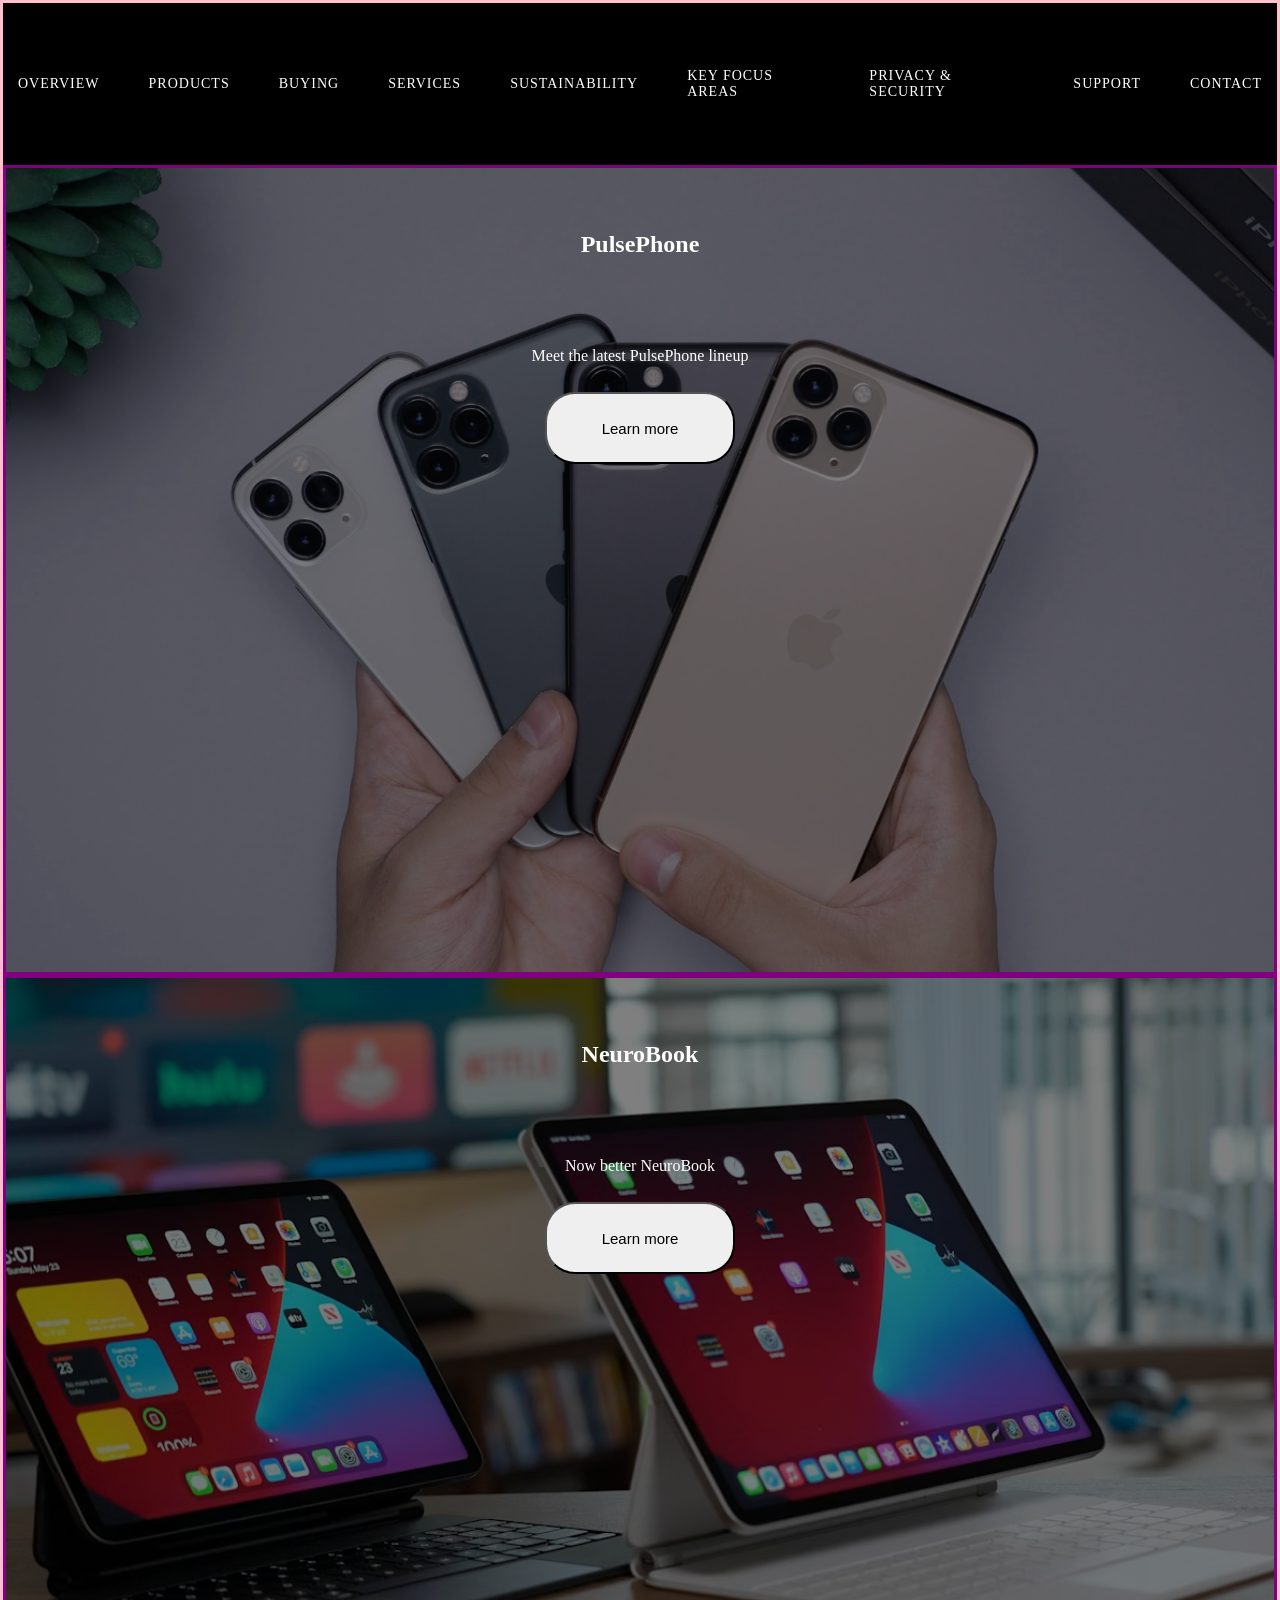
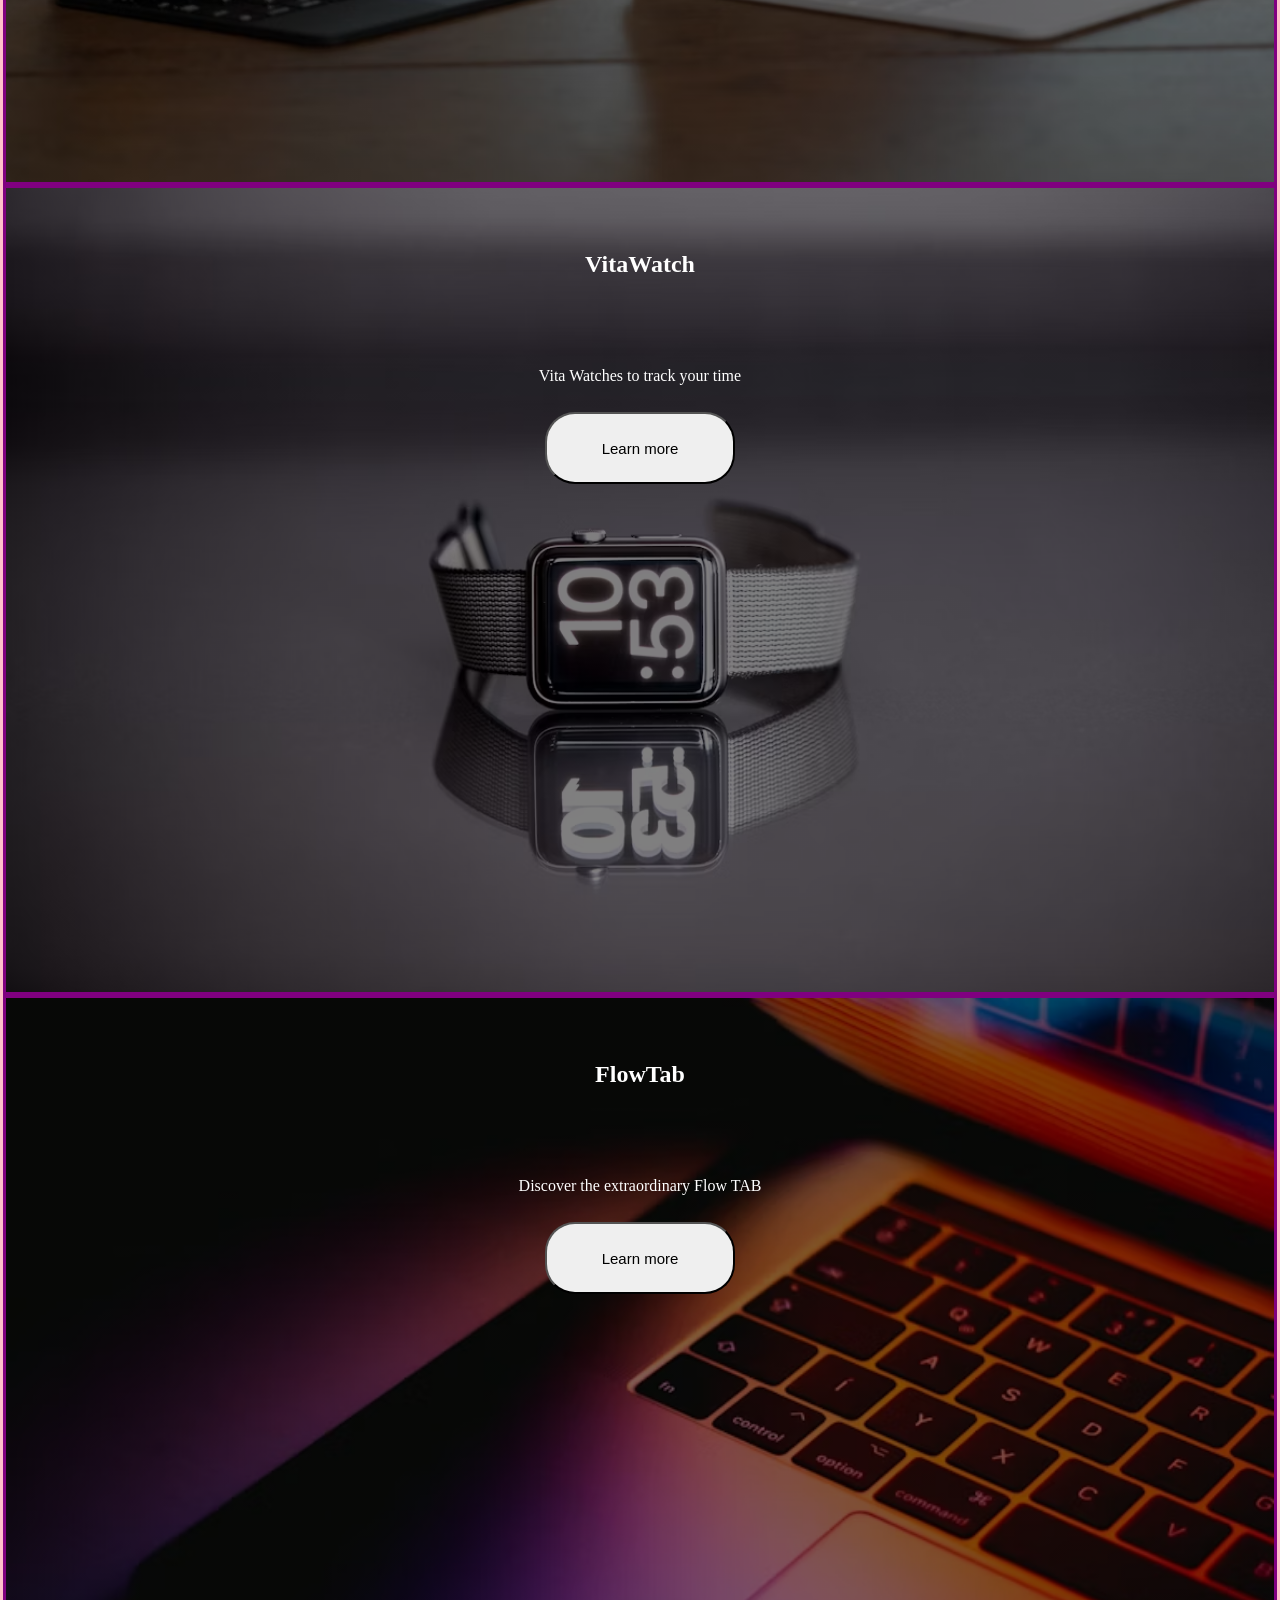
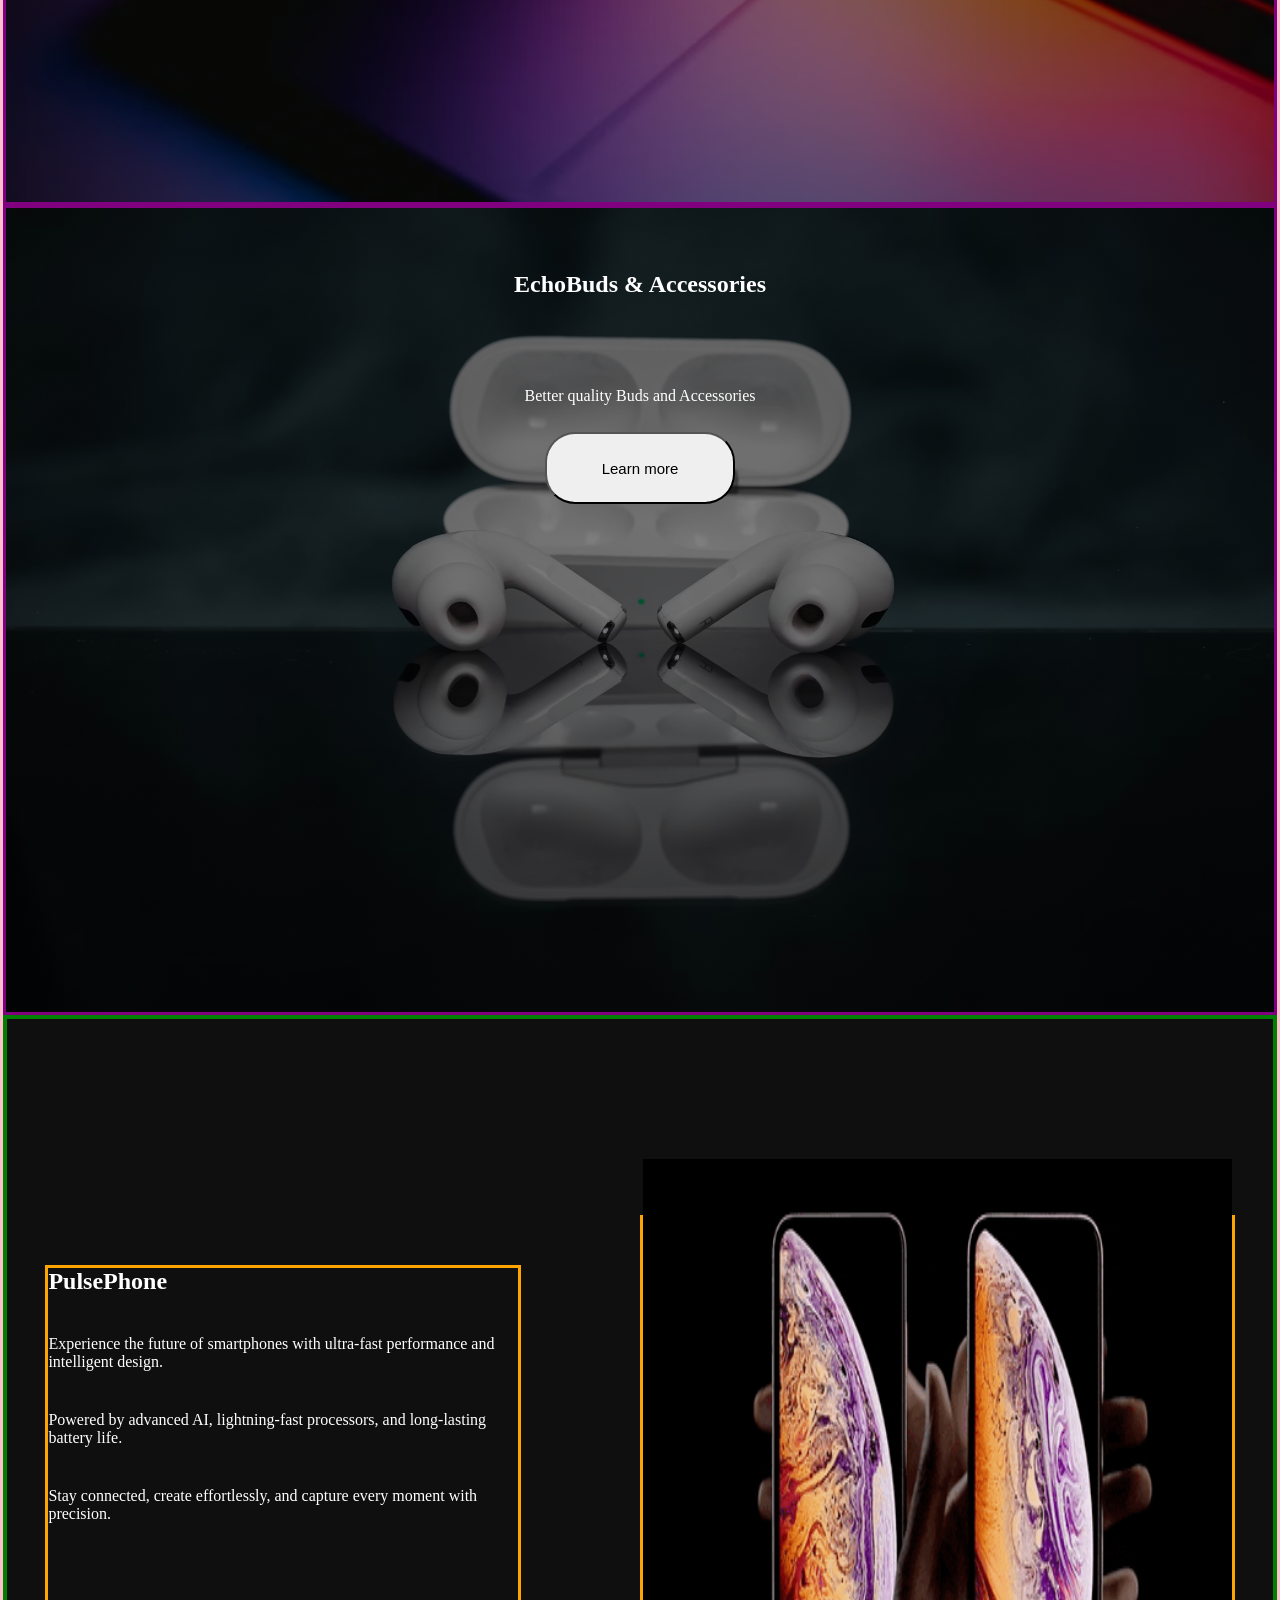
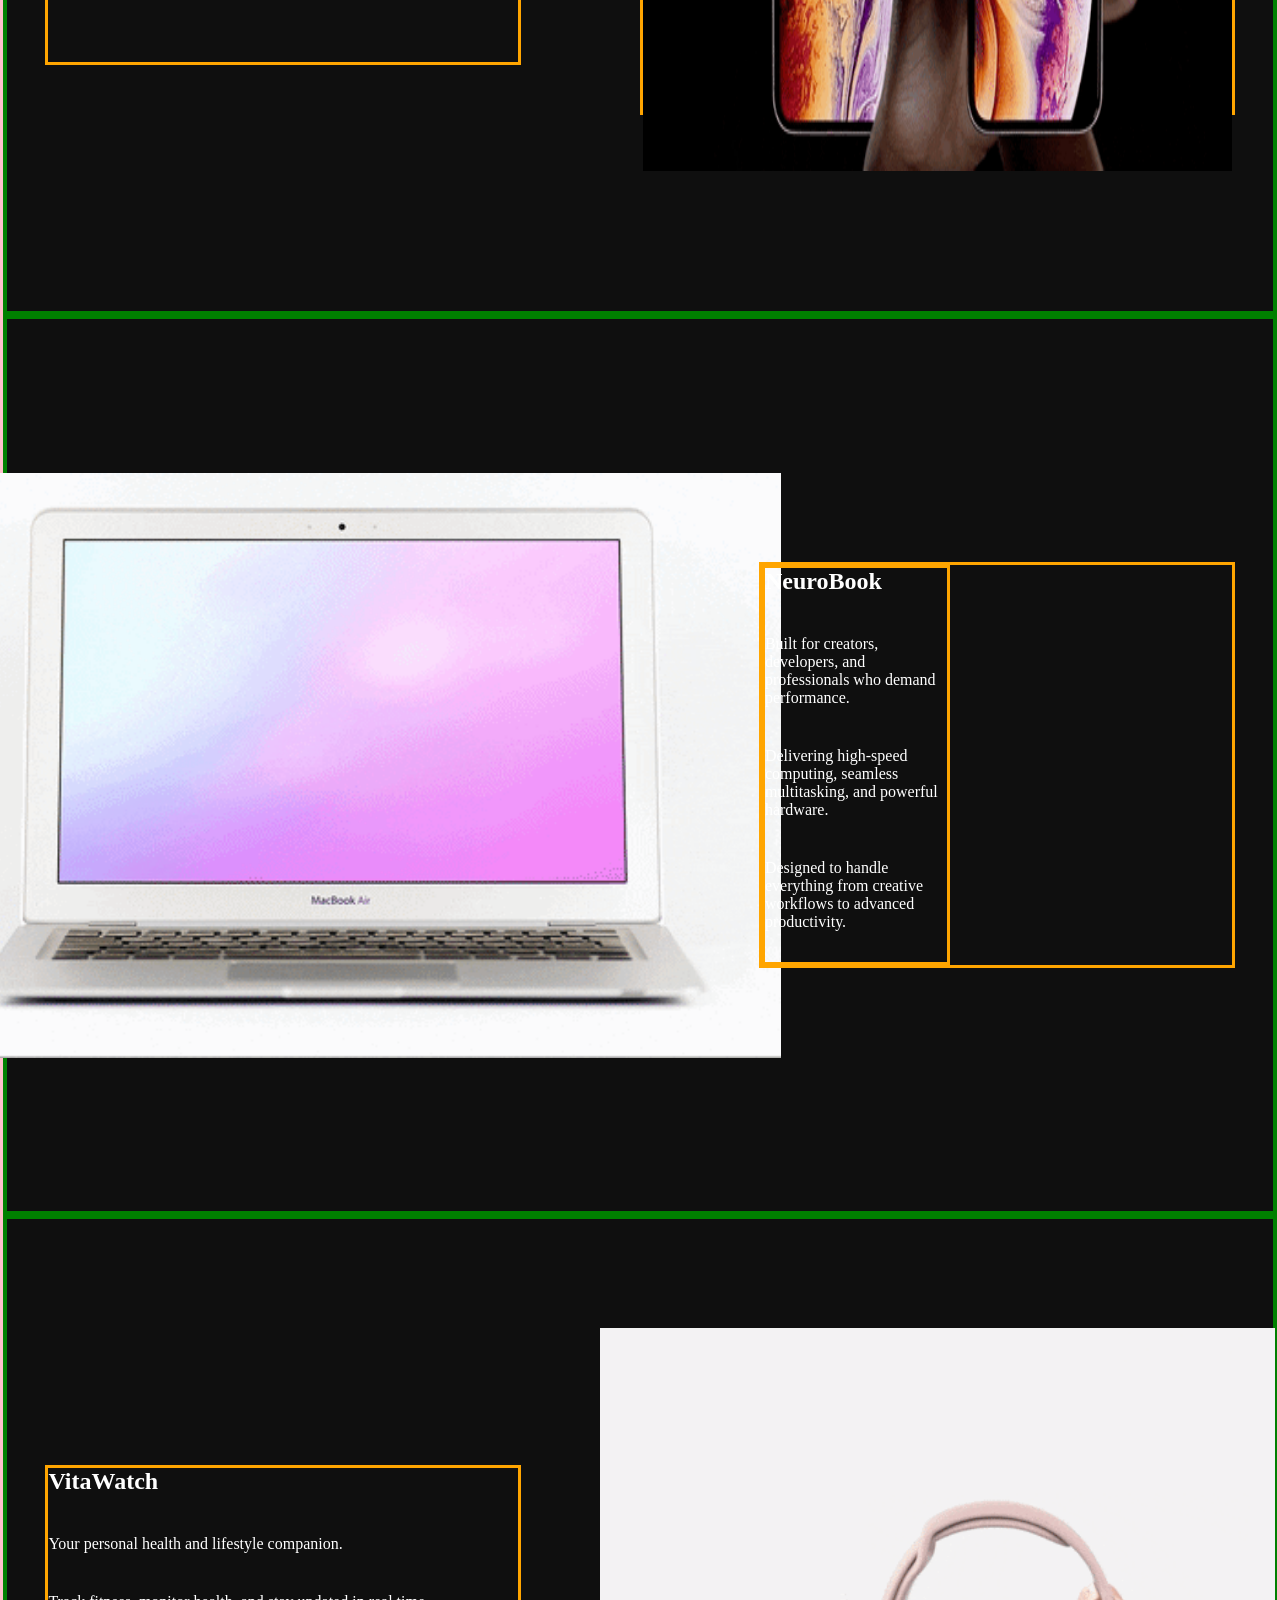
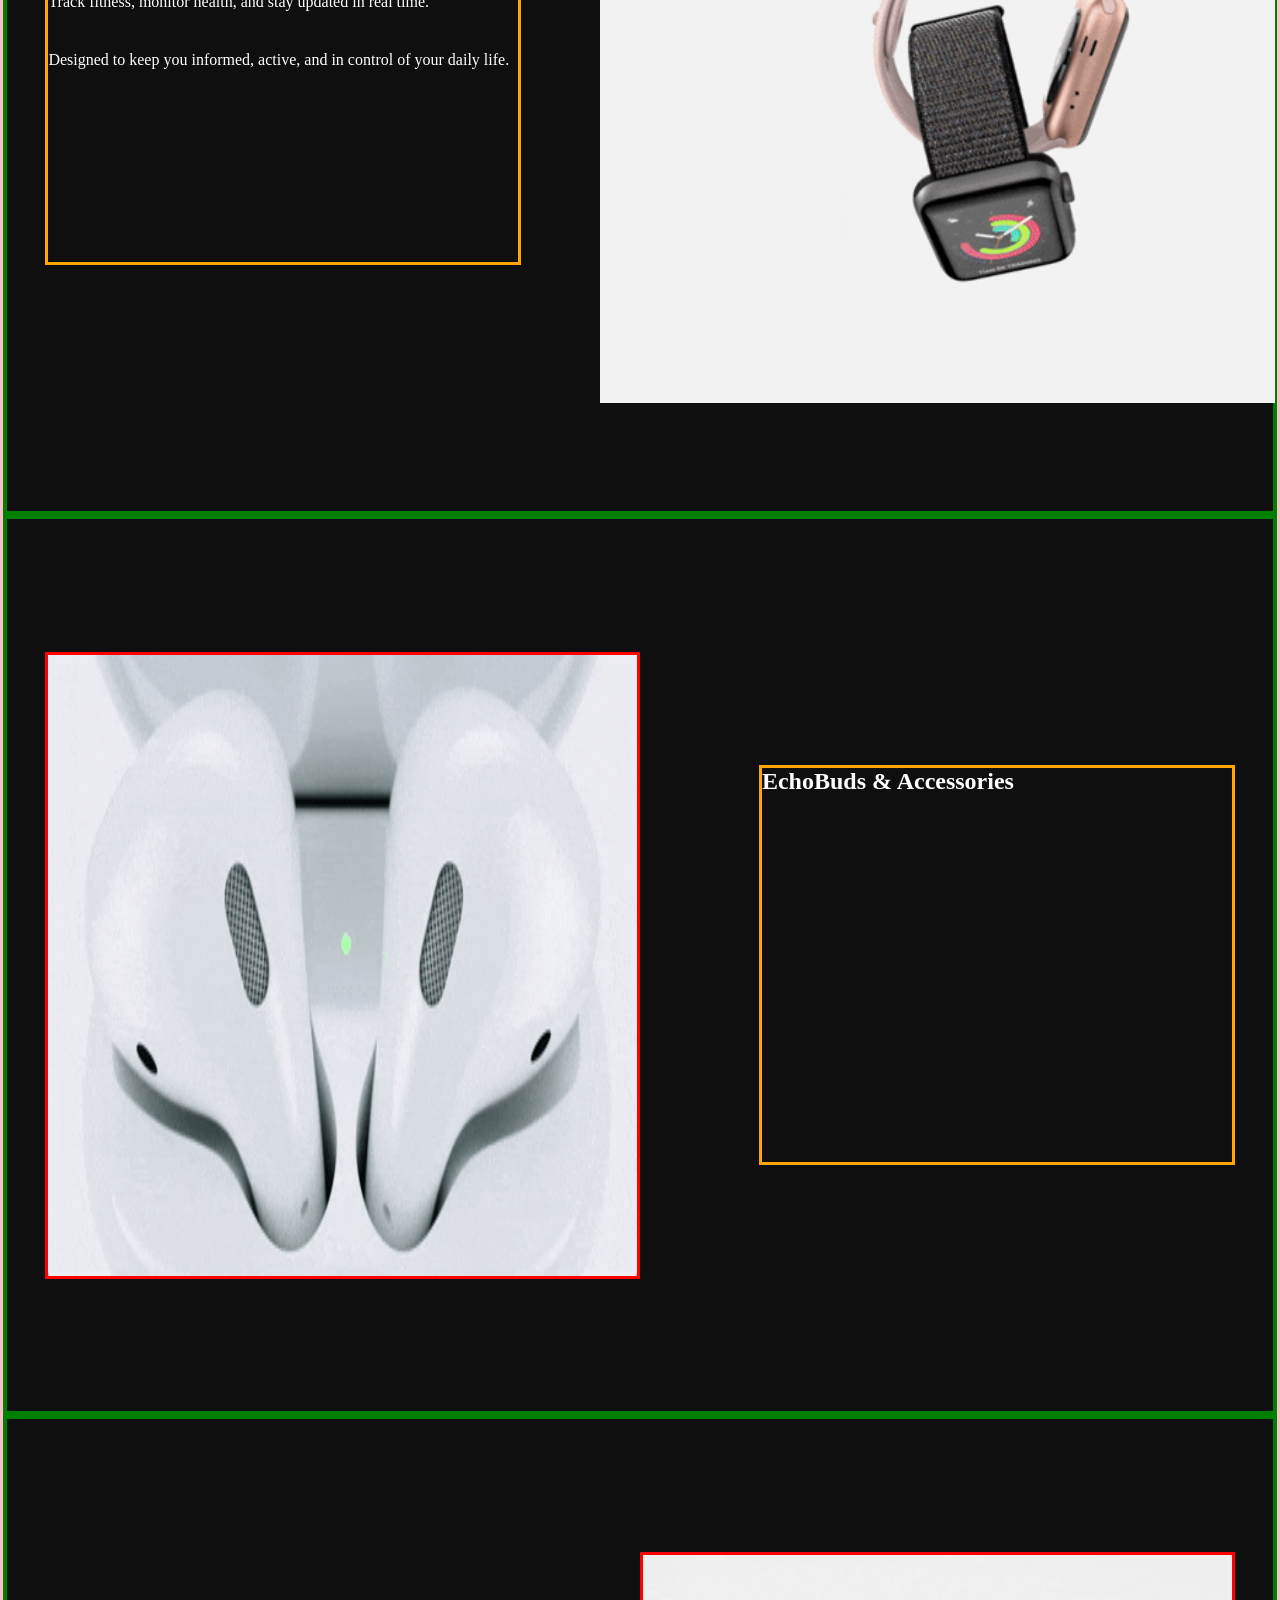
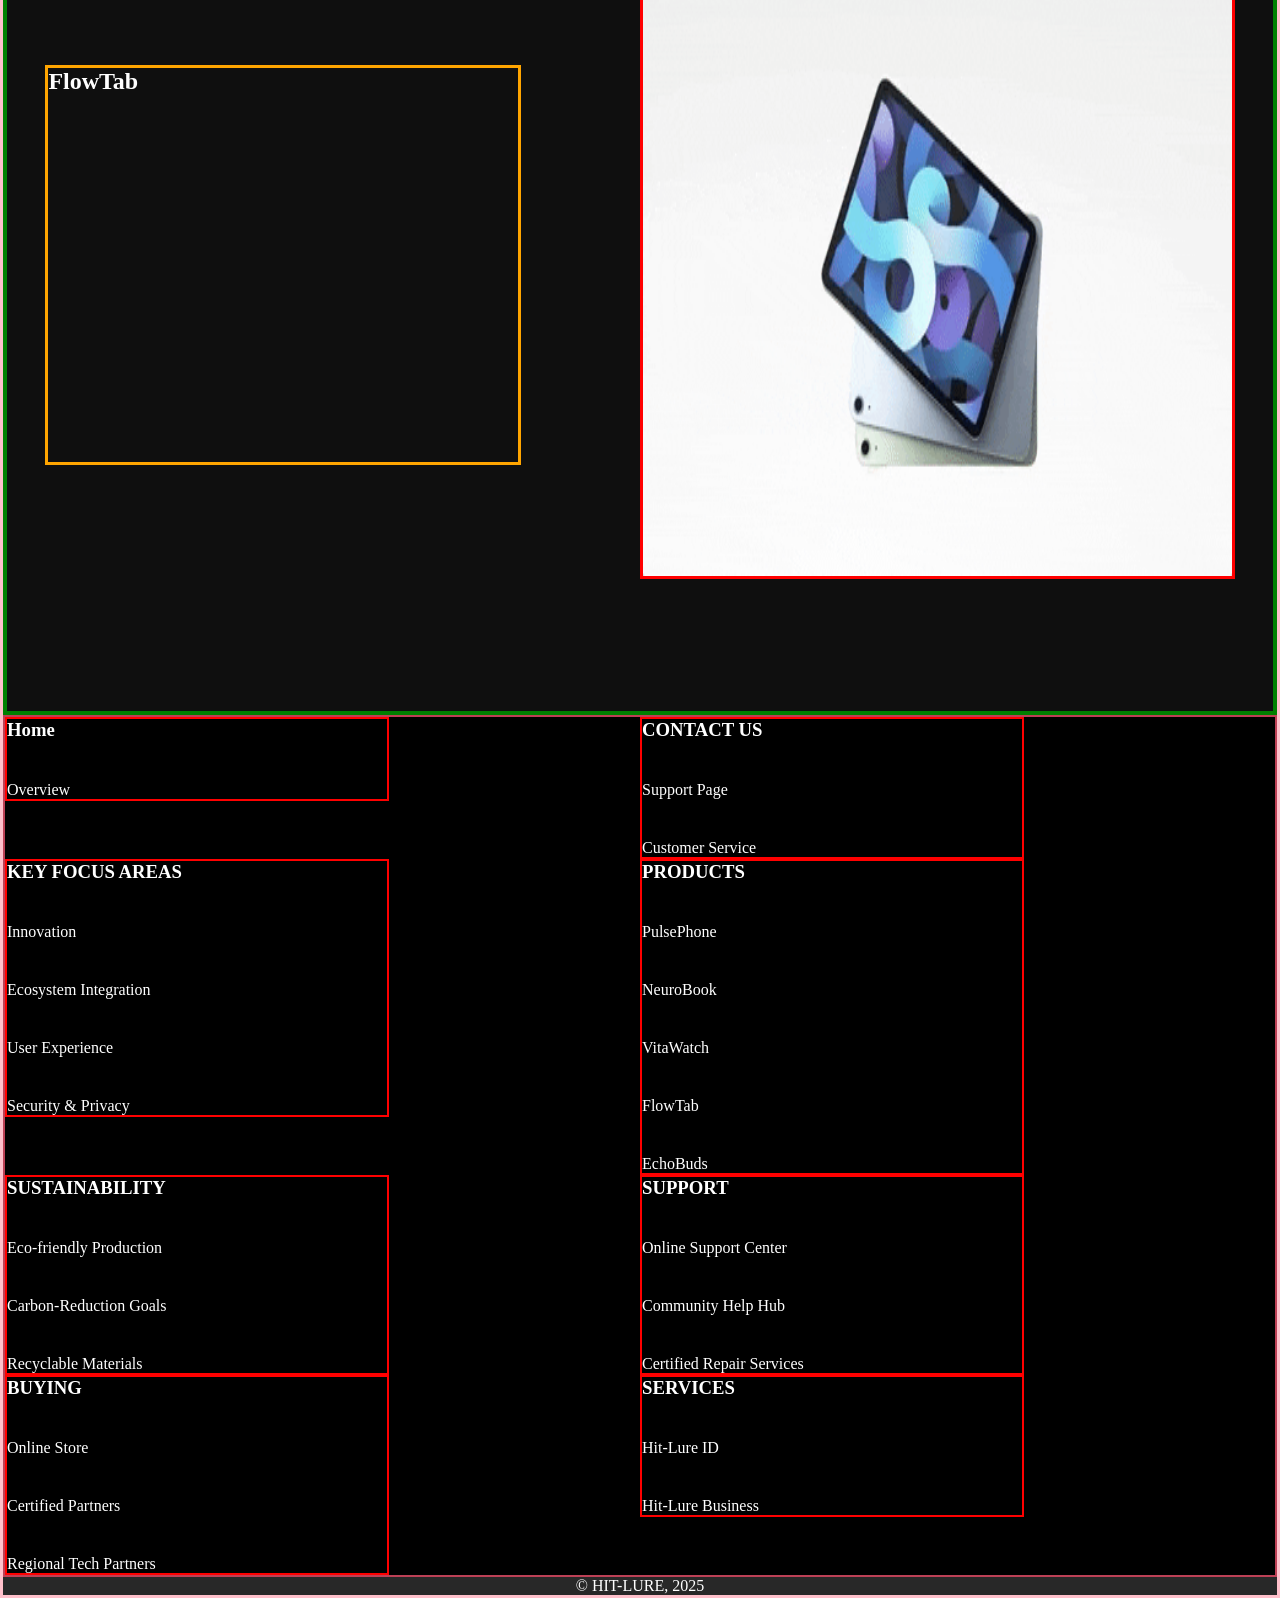
==== commit 4ce3359d: "Merge branch 'main' into CCC" ====
--- a/index.html
+++ b/index.html
@@ -16,6 +16,7 @@
     <!-- This is the section for the header, navbar and hero -->
     <header>
         <nav>
+              
             <a href="index.html">OVERVIEW</a>
             <a href="products.html">PRODUCTS</a>
             <a href="buying.html">BUYING</a>
@@ -26,18 +27,46 @@
             <a href="support.html">SUPPORT</a>
             <a href="contactus.html">CONTACT</a>
         </nav>
-        <hero>
-<h1>Next-generation tech ecosystem</h1>
- <p>Designed for speed, creativity, and simplicity.</p>
- <p>Smart devices. Seamless connection. One powerful experience.</p>
-        </hero>
-        </hero>
-    </header>
-
-
-    <!-- This is the main section of the overview -->
-    <main class="main-for-overview">
-        <section class="overview1">
+        
+         <div class="iphone1">
+          <div class="okay"></div>
+        <h2>PulsePhone</h2>
+        <p>Meet the latest PulsePhone lineup</p>
+        <button>Learn more</button>
+        
+    </div>
+    <div class="iphone2">
+        <!-- <img src="Carmeline images/images for the home/photo-1622531636820-5d727319e45d.avif"> -->
+        <h2>NeuroBook</h2>
+        <p>Now better NeuroBook</p>
+          <button>Learn more</button>
+    </div>
+    <div class="iphone3">
+        <!-- <img src="Carmeline images/images for the home/NV.avif"> -->
+        <h2>VitaWatch</h2>
+        <p>Vita Watches to track your time</p>
+
+          <button>Learn more</button>
+    </div>
+    <div class="iphone4">
+                <!-- <img src="Carmeline images/images for the home/photo-1603351154351-5e2d0600bb77.avif"> -->
+
+        <h2>FlowTab</h2>
+                <!-- <img src="Carmeline images/images for the home/photo-1525547719571-a2d4ac8945e2.avif"> -->
+
+        <p>Discover the extraordinary Flow TAB</p>
+          <button>Learn more</button>
+    </div>
+     <div class="iphone5">
+        
+        <h2>EchoBuds & Accessories</h2>
+        <p>Better quality Buds and Accessories </p>
+          <button>Learn more</button>
+     </div>
+
+
+     <!-- This is the overview section -->
+     <section class="overview1">
 
             <div class="overview-paragraph1">
  <h2>PulsePhone</h2>
@@ -47,13 +76,14 @@
             
             </div>
             <div class="overviewimg1">
-
+  <img src="Carmeline images/overview images/GIF by Mashable.gif">
             </div>
         </section>
 
         <section class="overview2">
 <div class="overviewimg2">
-                
+             <img src="Carmeline images/overview images/Apple Laptop GIF by Mediamodifier.gif">
+
             </div>
             <div class="overview-paragraph2">
 <div class="overview-paragraph2">
@@ -75,9 +105,50 @@
                 <p>Designed to keep you informed, active, and in control of your daily life.</p>
             </div>
             <div class="overviewimg3">
-
-            </div>
-        </section>
+                <img src="Carmeline images/overview images/apple watch series 3 GIF by Mashable.gif">
+            </div>
+        </section>
+ <section class="overview4">
+
+            <div class="overviewimg4">
+                   <img src="Carmeline images/overview images/apple airpods GIF by Product Hunt.gif">
+            </div>
+
+            <div class="overview-paragraph4">
+ <h2>EchoBuds & Accessories</h2>
+            </div>
+        </section>
+
+        <section class="overview5">
+            <div class="overview-paragraph5">
+ <h2>FlowTab</h2>
+            </div>
+             <div class="overviewimg5">
+                   <img src="Carmeline images/overview images/Apple Ipad GIF by Mashable (1).gif">
+            </div>
+        </section>
+
+
+
+    
+
+
+    <!-- This is the main section of the overview -->
+    <!-- <main class="main-for-overview">
+        <section class="overview1">
+
+            <div class="overview-paragraph1">
+ <h2>PulsePhone</h2>
+                <p>Experience the future of smartphones with ultra-fast performance and intelligent design.</p>
+                <p>Powered by advanced AI, lightning-fast processors, and long-lasting battery life.</p>
+                <p>Stay connected, create effortlessly, and capture every moment with precision.</p>
+            
+            </div>
+            <div class="overviewimg1">
+  <img src="">
+            </div> -->
+        </section>
+
 
     </main>
 
--- a/all.css
+++ b/all.css
@@ -2,6 +2,12 @@
     margin: 0;
     padding: 0;
     box-sizing: border-box;
+    color: white;
+  
+}
+
+body{
+    background-color: #0f0f0f;
 }
 
 /* FONTS */
@@ -25,17 +31,159 @@
     border:3px solid pink;
     min-height: 100vh;
     width: 100%;
+    
 }
 
 
 nav{
     border:3px solid black;
-    min-height: 10vh;
-    width: 100%;
-}
+    min-height:18vh;
+    width:100%;
+    display:flex;
+    justify-content:space-between;
+    align-items:center;
+    gap:25px;
+    background-color:rgb(0, 0, 0);
+    
+}
+
+nav a{
+    text-decoration:none;
+    color:white;
+    font-size:14px;
+    font-weight:500;
+    letter-spacing:1px;
+    padding:10px 12px;
+    transition: 0.3s ease;
+}
+
+nav a:hover{
+    background-color:#0f0f0f;
+    color:white;
+    border-radius:5px;
+    
+}
+
+
+.iphone1, .iphone2, .iphone3, .iphone4,.iphone5{
+    border: 3px solid purple;
+    min-height: 90vh;
+    display: flex;
+    align-items: center;
+    flex-direction: column;
+     position: relative; 
+     line-height:8vh;
+
+}
+
+.iphone1{ background-image: linear-gradient(rgba(0, 0, 0, 0.5), rgba(0, 0, 0, 0.5)), url("Carmeline images/images for the home/daniel-romero-q-RQba-XCgU-unsplash.jpg");
+ height: 50%;
+  background-position: center;
+  background-repeat: no-repeat;
+  background-size: cover;
+  position: relative;}
+
+.iphone2{ background-image: linear-gradient(rgba(0, 0, 0, 0.5), rgba(0, 0, 0, 0.5)), url("Carmeline images/images for the home/photo-1622531636820-5d727319e45d.avif");
+ height: 50%;
+  background-position: center;
+  background-repeat: no-repeat;
+  background-size: cover;
+  position: relative;
+}
+
+
+  .iphone3{ background-image: linear-gradient(rgba(0, 0, 0, 0.5), rgba(0, 0, 0, 0.5)),url("Carmeline images/images for the home/NV.avif");
+ height: 50%;
+  background-position: center;
+  background-repeat: no-repeat;
+  background-size: cover;
+  position: relative;
+}
+
+
+  .iphone4{ background-image: linear-gradient(rgba(0, 0, 0, 0.5), rgba(0, 0, 0, 0.5)),url("Carmeline images/images for the home/photo-1525547719571-a2d4ac8945e2.avif");
+ height: 50%;
+  background-position: center;
+  background-repeat: no-repeat;
+  background-size: cover;
+  position: relative;
+  background-position: center;
+}
+
+
+  .iphone5{ background-image: linear-gradient(rgba(0, 0, 0, 0.5), rgba(0, 0, 0, 0.5)),  url("Carmeline images/images for the home/photo-1603351154351-5e2d0600bb77.avif");
+  background-position: center;
+  background-repeat: no-repeat;
+  background-size: cover;
+  position: relative;
+background-position: center;
+}
+
+
+
+.iphone1, .iphone2, .iphone3, .iphone4,.iphone5, h1, p{
+     position: relative;
+  z-index: 2;        
+  color: white;
+  /* font-size: 20px; */
+  padding-top: 40px;
+ 
+}
+.iphone1 > button{
+ min-height: 8vh;
+ width: 15%;
+ border-radius: 30px;
+ font-size: 15px;
+ color: black;
+
+}
+
+.iphone2 > button{
+ min-height: 8vh;
+ width: 15%;
+ border-radius: 30px;
+ font-size: 15px;
+ color: black;
+
+}
+
+.iphone3 > button{
+ min-height: 8vh;
+ width: 15%;
+ border-radius: 30px;
+ font-size: 15px;
+ color: black;
+
+}
+
+.iphone4 > button{
+ min-height: 8vh;
+ width: 15%;
+ border-radius: 30px;
+ font-size: 15px;
+ color: black;
+
+}
+
+.iphone5 > button{
+ min-height: 8vh;
+ width: 15%;
+ border-radius: 30px;
+ font-size: 15px;
+ color: black;
+
+}
+.iphone >h2{
+    font-size: 45px;
+}
+
+.iphone >p{
+    font-size: 30px;
+}
+
 
 /* This is the main section of the overview also called the index.html */
-.overview1, .overview2, .overview3{
+.overview1, .overview2, .overview3, .overview4, .overview5{
     border:4px solid #008000;
     min-height: 100vh;
     width: 100%;
@@ -47,16 +195,43 @@
     gap: 2vw;
 }
 
-.overview-paragraph1, .overview-paragraph2, .overview-paragraph3{
+.overview-paragraph1, .overview-paragraph2, .overview-paragraph3, .overview-paragraph4, .overview-paragraph5{
     border: 3px solid orange;
     width: 40%;
     min-height: 400px;
 }
 
-.overviewimg1, .overviewimg2, .overviewimg3{
+.overviewimg1, .overviewimg2, .overviewimg3, .overviewimg4, .overviewimg5{
+    display: flex;
+    align-items: center;
+    justify-content: center;
     border: 3px solid red;
     width: 50%;
     min-height: 500px;
+}
+
+.overviewimg1> img{
+max-width: 46vw;
+min-height:68vh
+}
+.overviewimg2> img{
+max-width: 100vw;
+min-height:65vh
+}
+
+.overviewimg3> img{
+max-width: 190vw;
+min-height:75vh
+}
+
+.overviewimg4> img{
+max-width: 46vw;
+height:69vh
+}
+
+.overviewimg5> img{
+max-width: 46vw;
+height:69vh
 }
 
 
@@ -207,6 +382,7 @@
     flex-direction: column;
     justify-content: center;
     align-items: center;
+   
     background-color: rgb(40, 40, 40);
 }
 
@@ -215,12 +391,14 @@
     border: 0.2vw rgb(189, 65, 86) solid;
     display: grid;
     grid-template-columns: repeat(2, 1fr);
+     background-color: black;
 }
 
 .footer-sections{
     width: 30vw;
     border: 0.2vw solid red;
     align-self: baseline;
+    background-color: black;
 }
 
 .copyright{
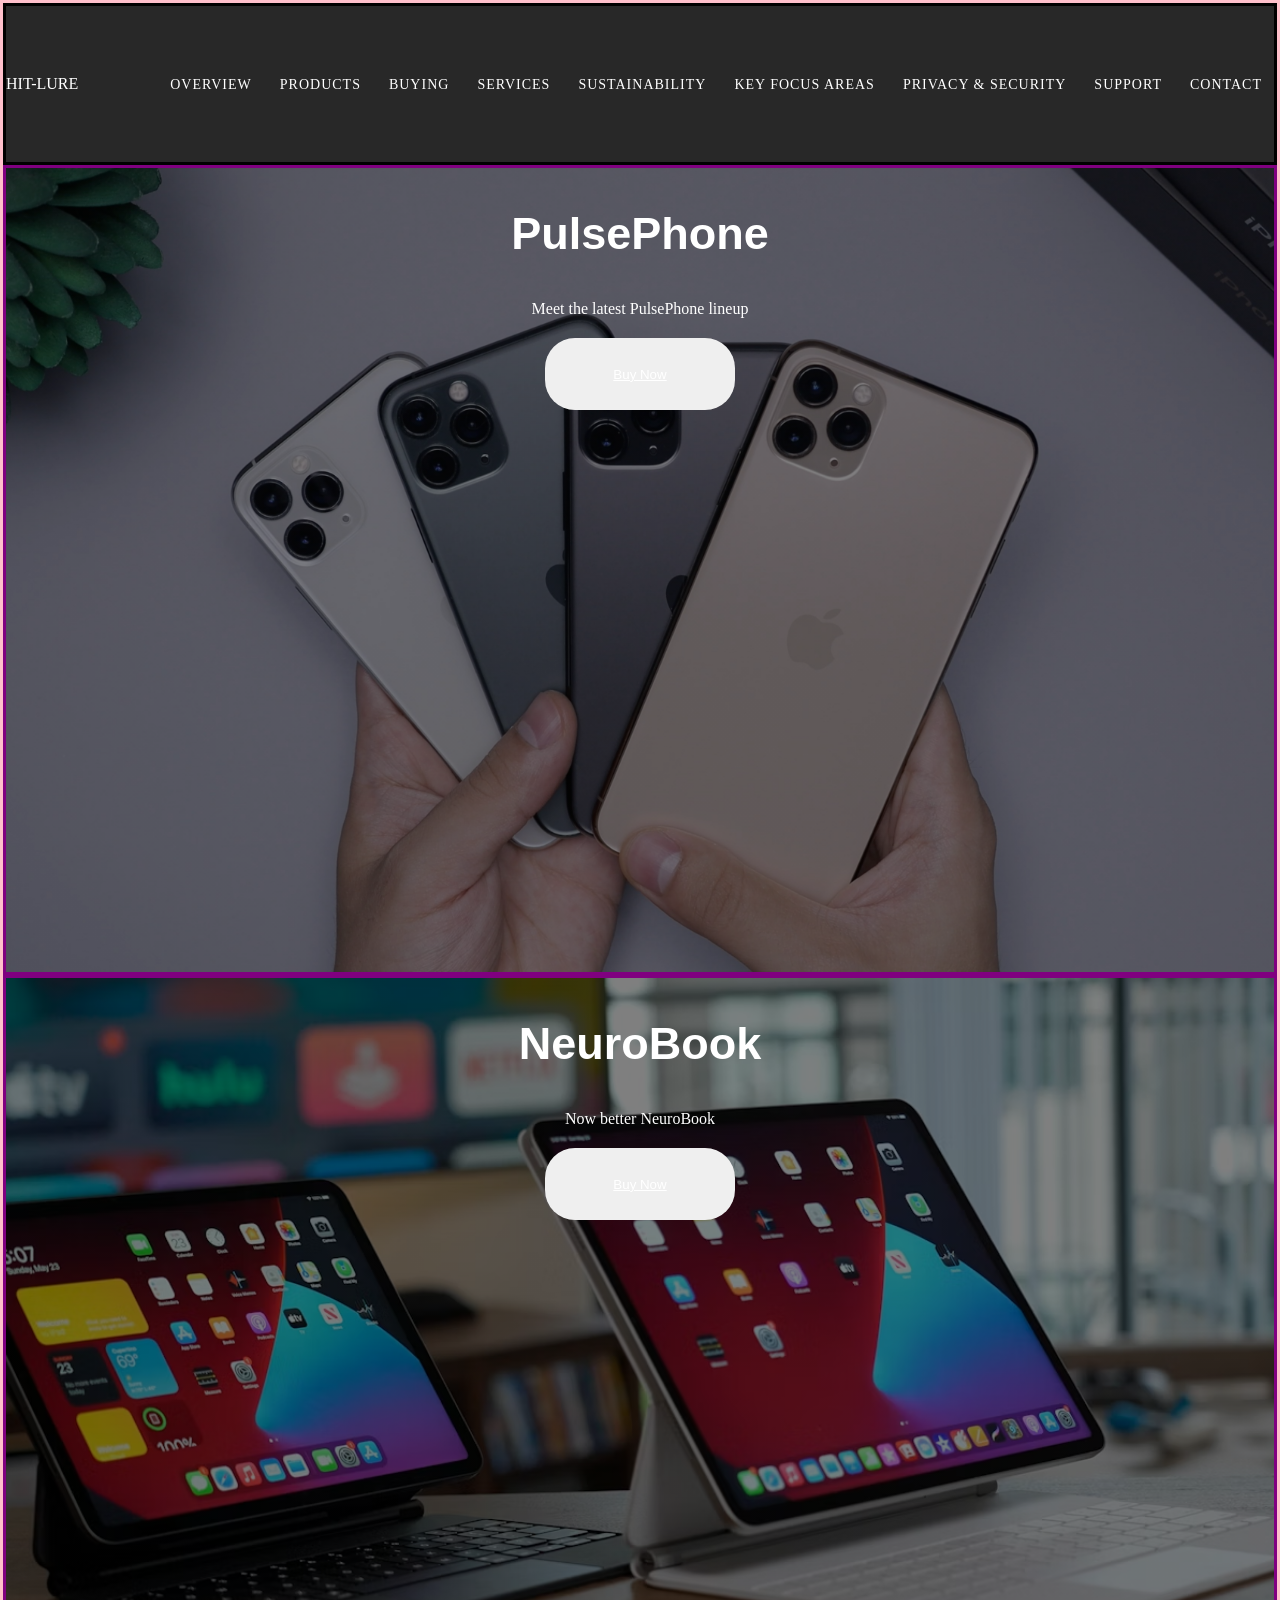
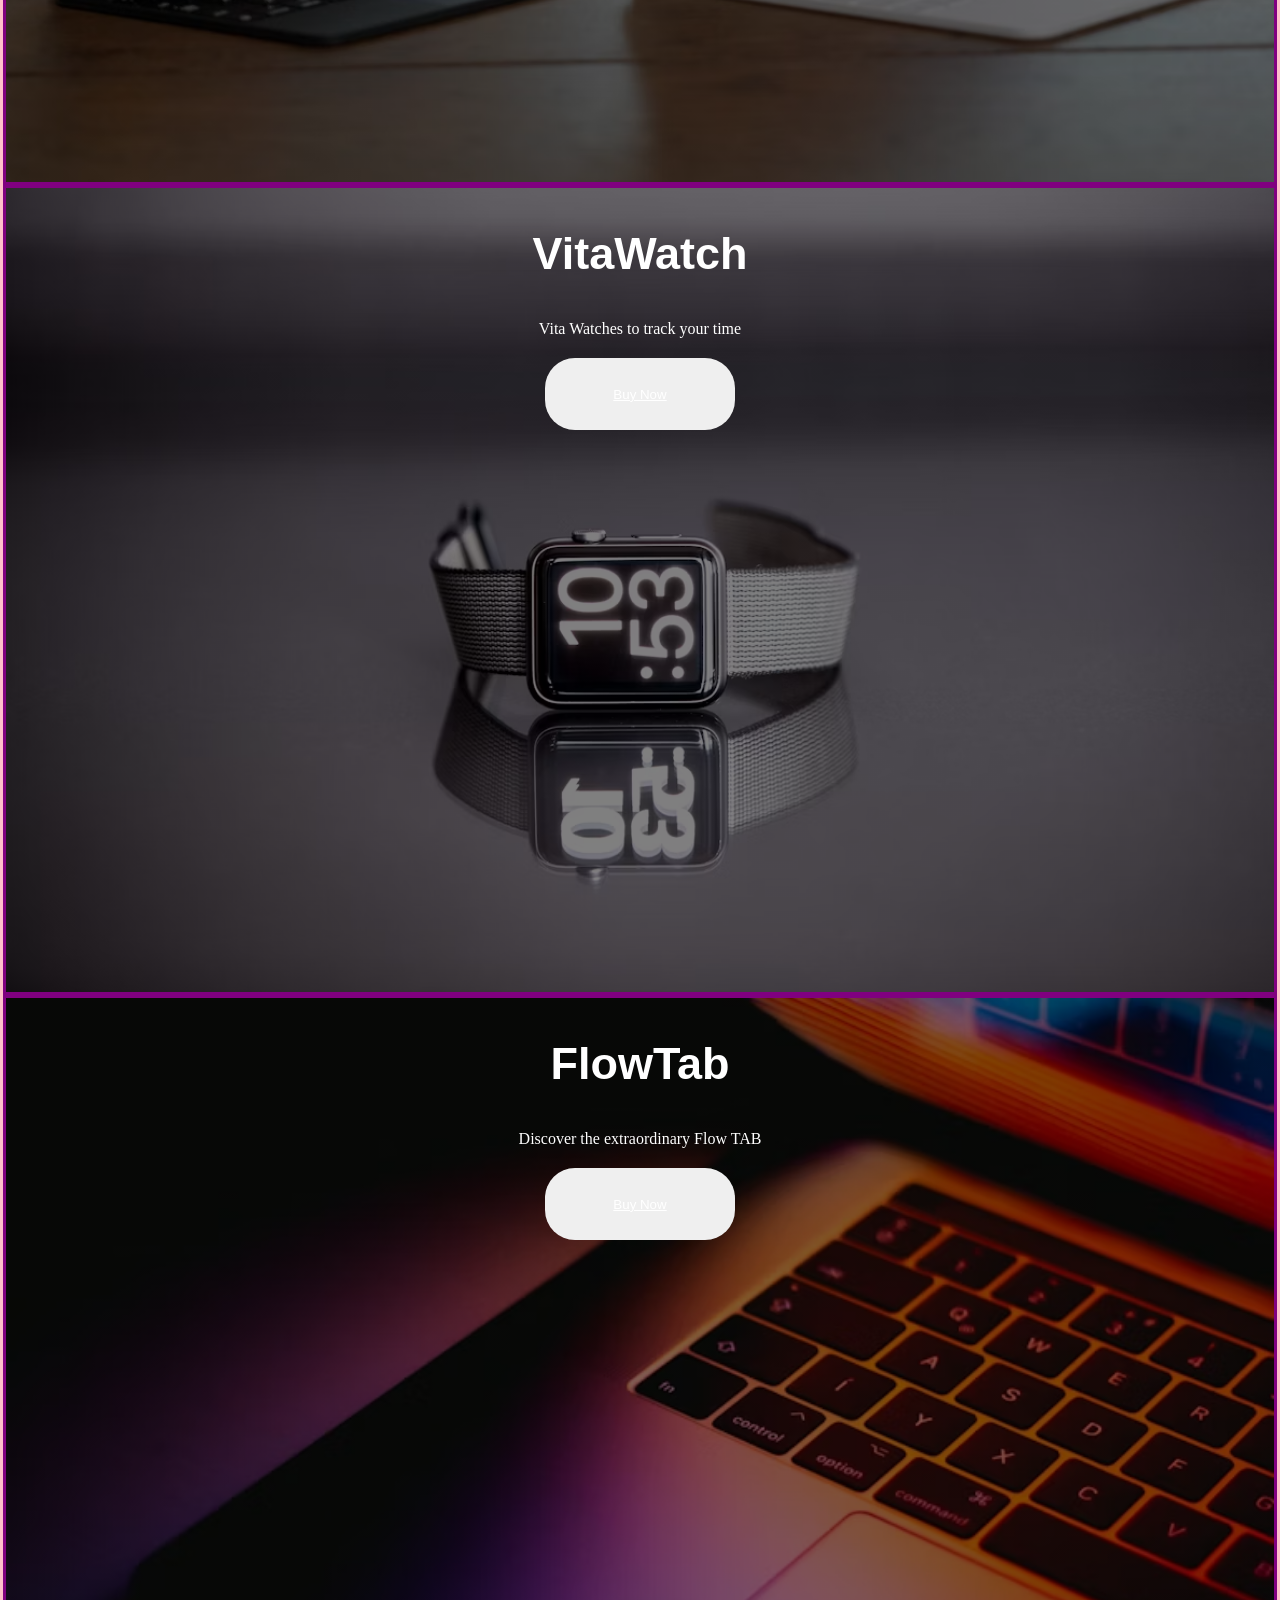
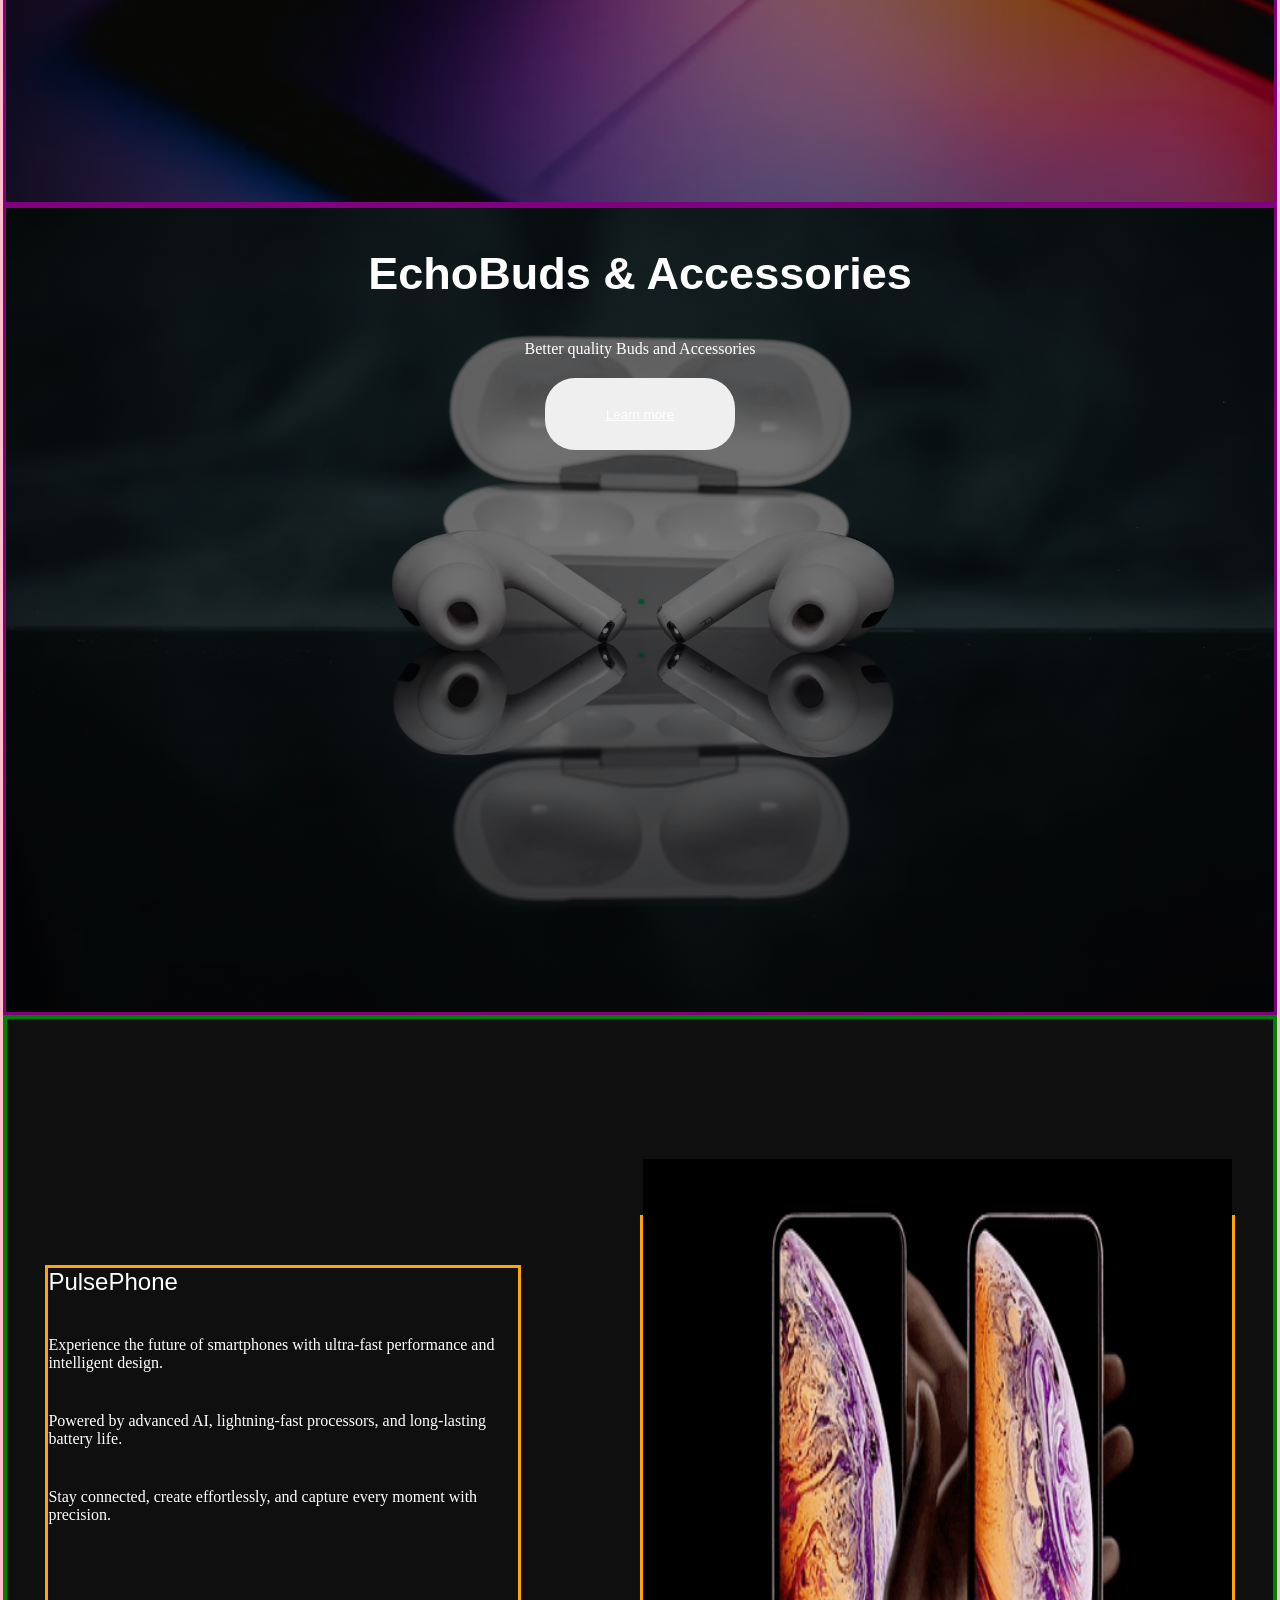
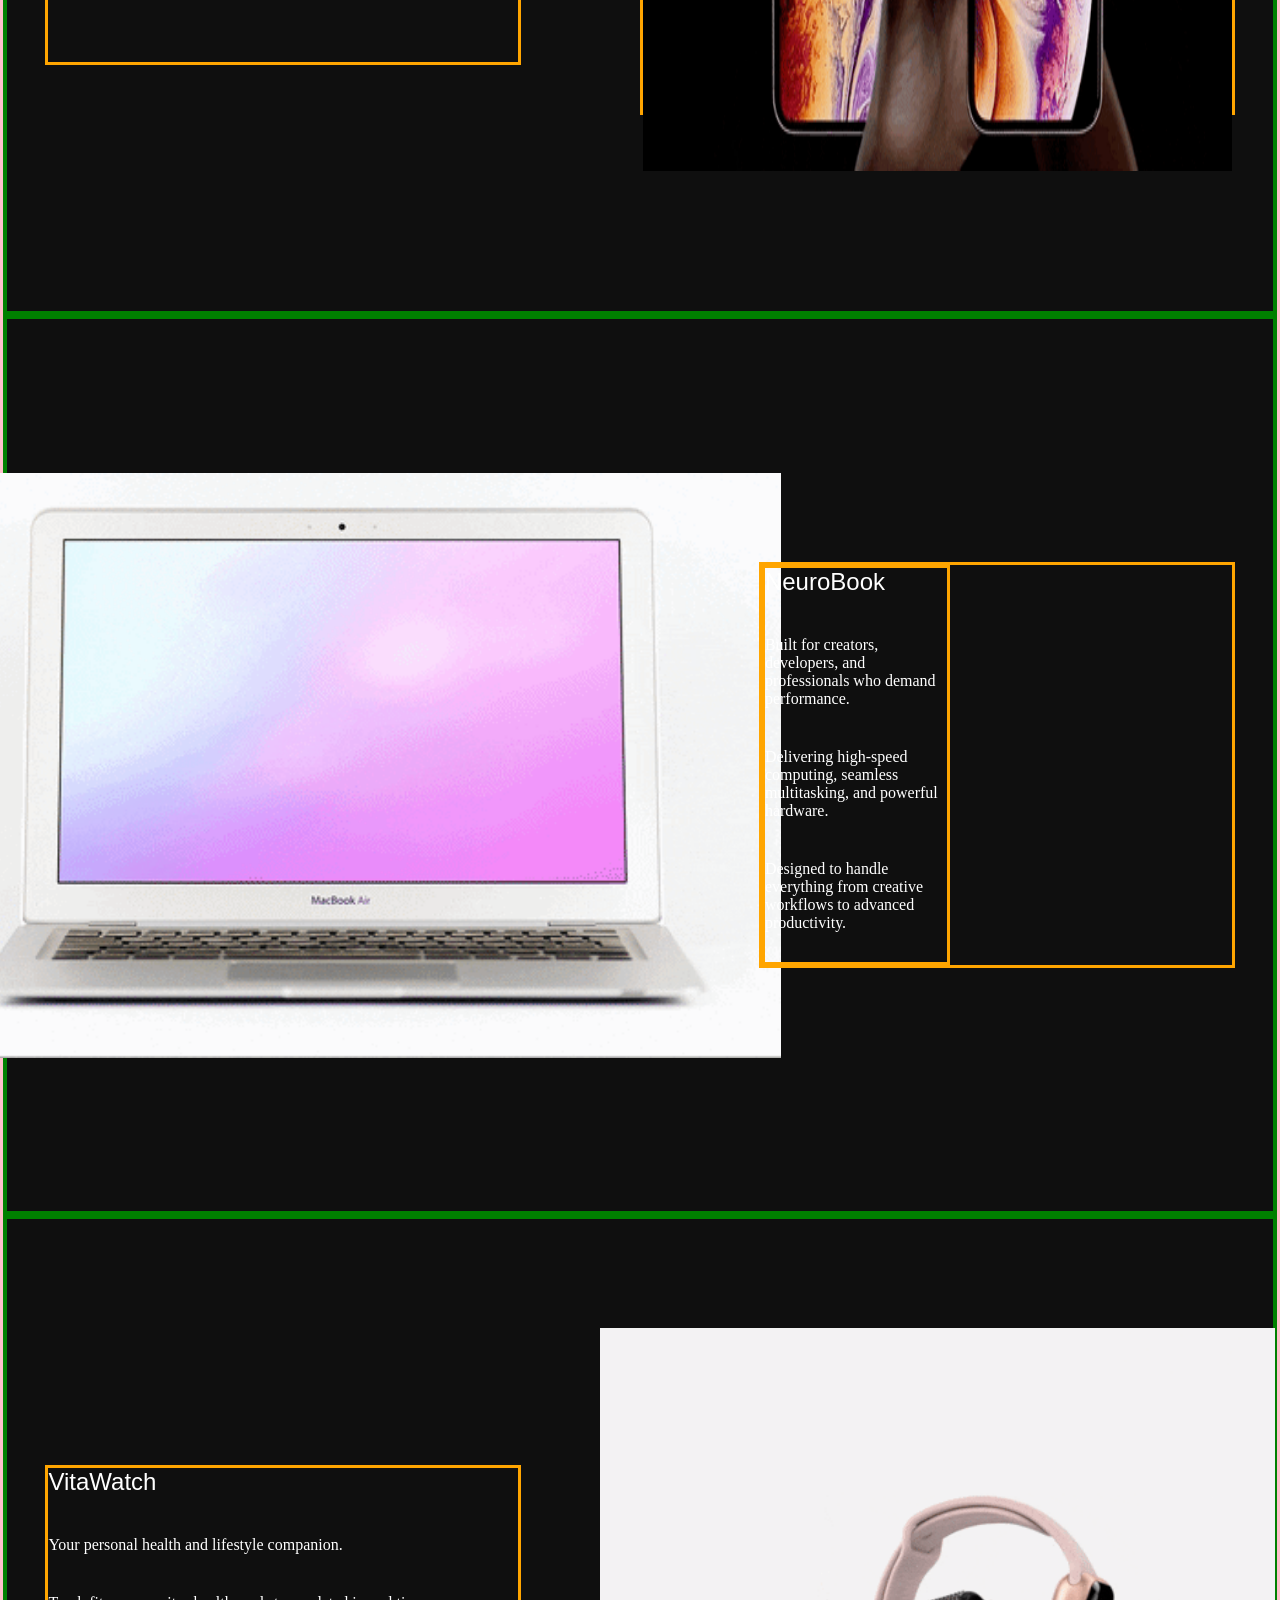
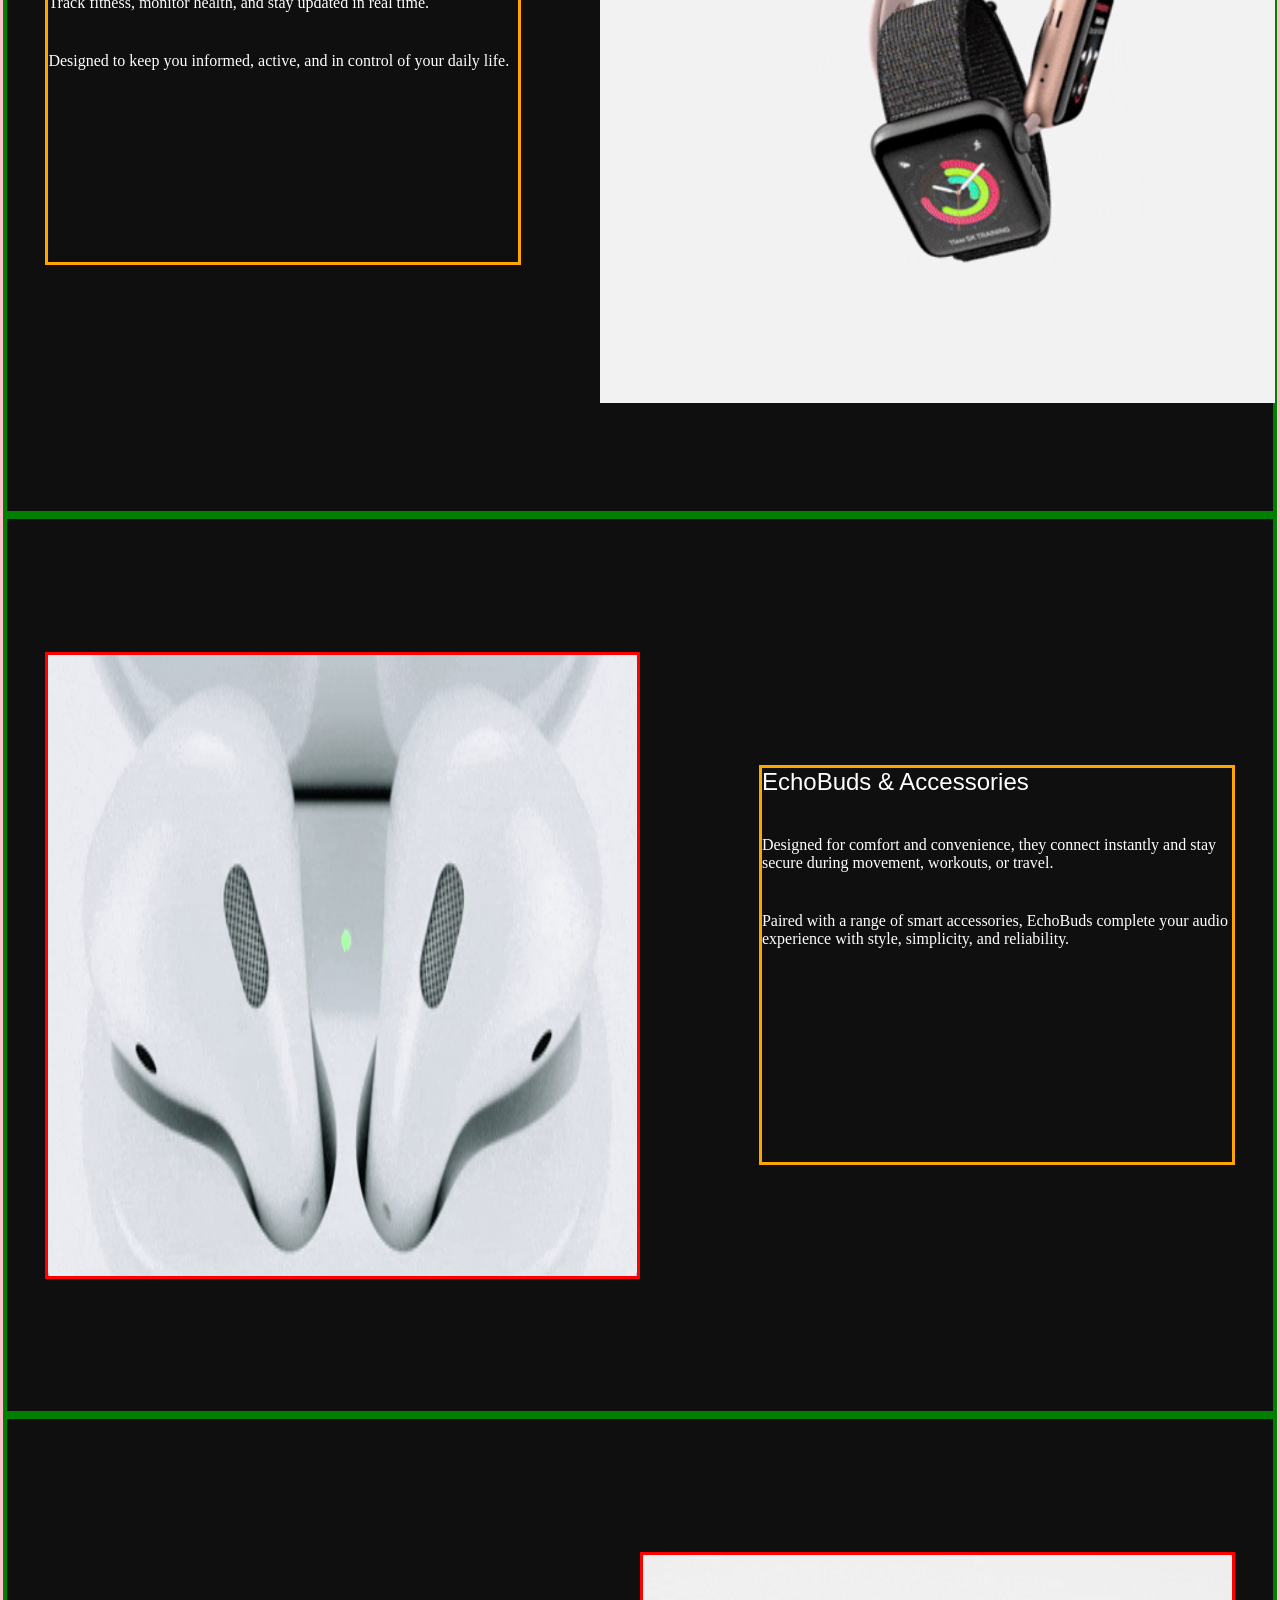
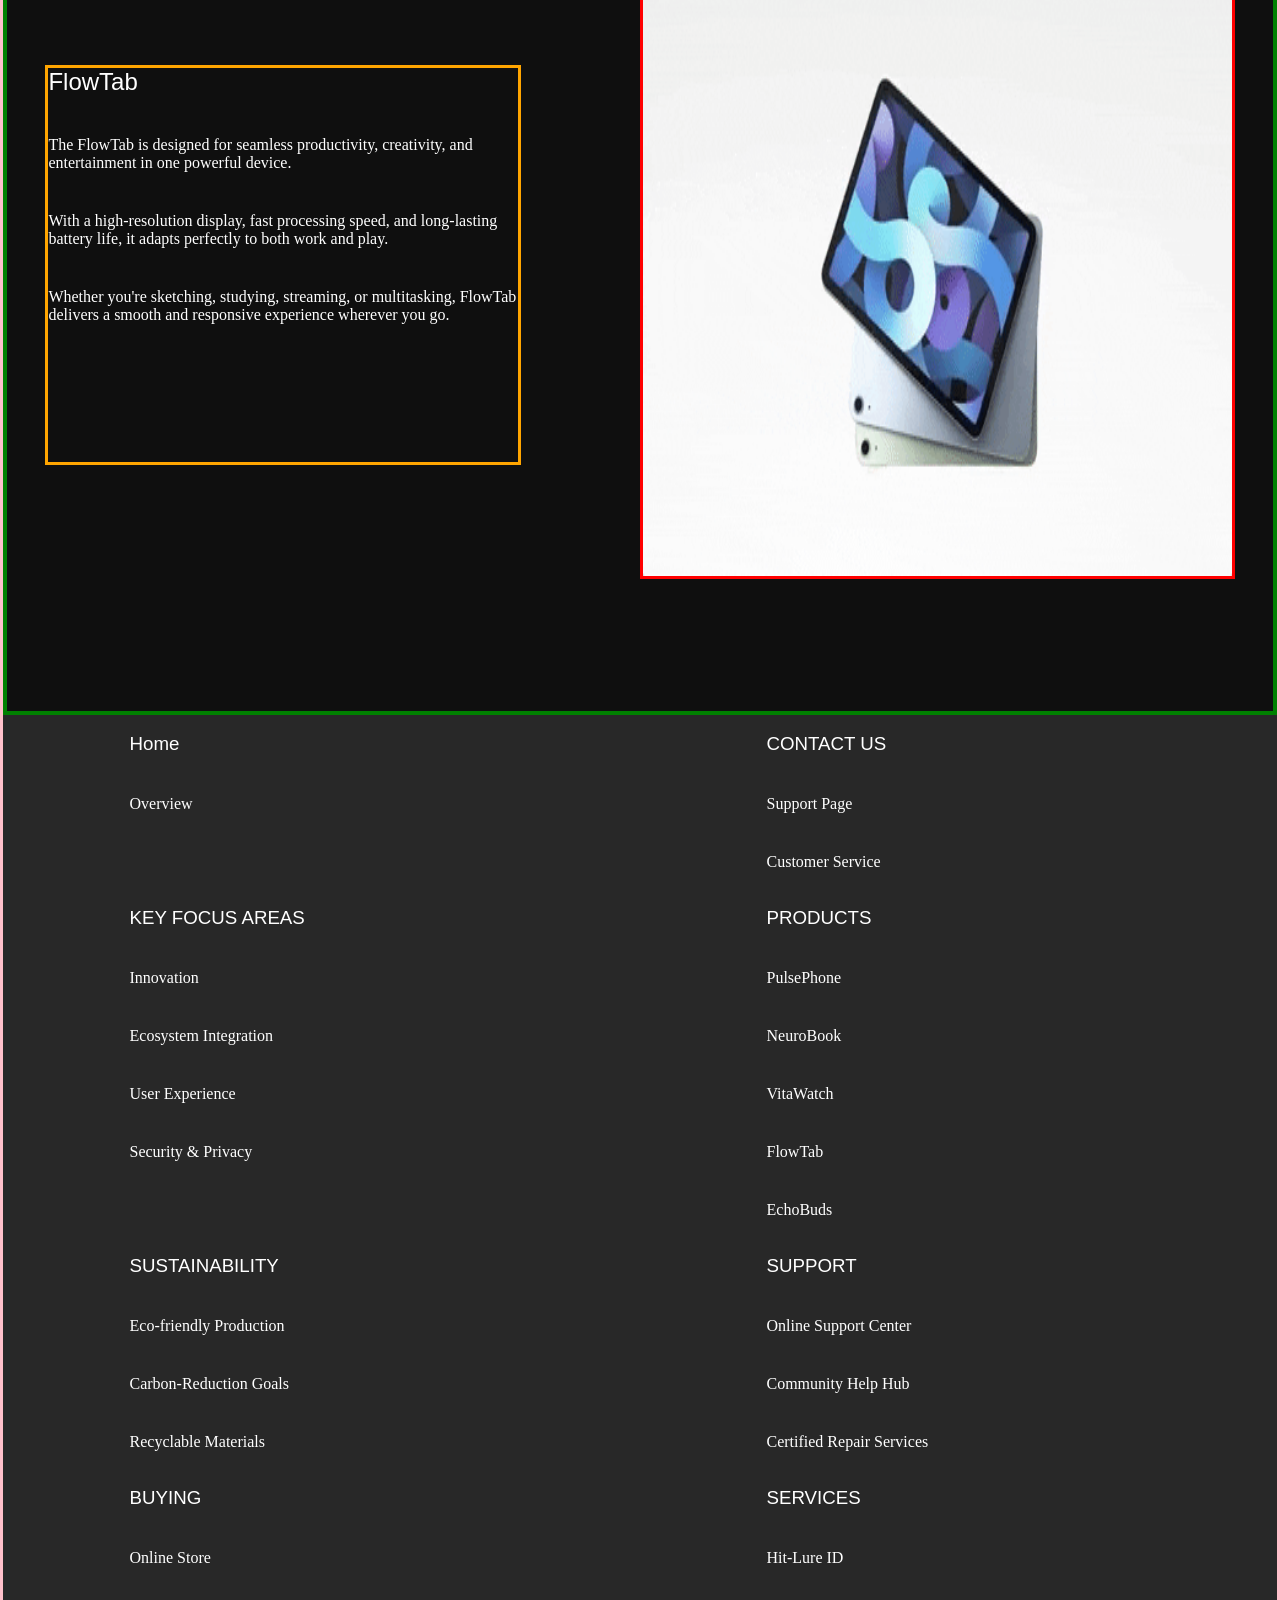
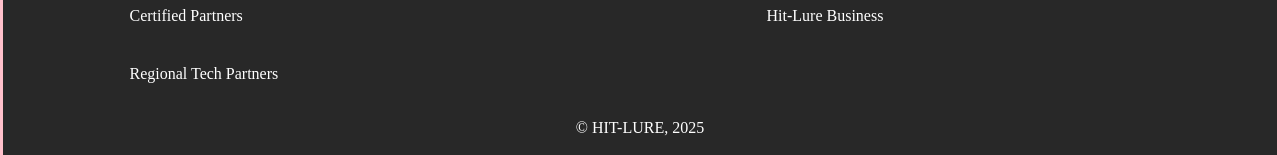
==== commit dd391f56: "These are all of my pages" ====
--- a/index.html
+++ b/index.html
@@ -5,9 +5,6 @@
     <meta name="viewport" content="width=device-width, initial-scale=1.0">
     <title>Overview</title>
     <link rel="stylesheet" href="all.css">
-    <link rel="preconnect" href="https://fonts.googleapis.com">
-    <link rel="preconnect" href="https://fonts.gstatic.com" crossorigin>
-    <link href="https://fonts.googleapis.com/css2?family=Exo+2:ital,wght@0,100..900;1,100..900&family=Share+Tech+Mono&display=swap" rel="stylesheet">
     <title>Home</title>
    
 </head>
@@ -16,7 +13,9 @@
     <!-- This is the section for the header, navbar and hero -->
     <header>
         <nav>
-              
+             <div class="logo">HIT-LURE</div>
+
+              <div class="lists">
             <a href="index.html">OVERVIEW</a>
             <a href="products.html">PRODUCTS</a>
             <a href="buying.html">BUYING</a>
@@ -26,42 +25,47 @@
             <a href="privacy.html">PRIVACY & SECURITY</a>
             <a href="support.html">SUPPORT</a>
             <a href="contactus.html">CONTACT</a>
+            </div>
         </nav>
         
          <div class="iphone1">
-          <div class="okay"></div>
+         
         <h2>PulsePhone</h2>
         <p>Meet the latest PulsePhone lineup</p>
-        <button>Learn more</button>
+        <button><a href="buying.html">Buy Now</a></button>
         
     </div>
     <div class="iphone2">
         <!-- <img src="Carmeline images/images for the home/photo-1622531636820-5d727319e45d.avif"> -->
         <h2>NeuroBook</h2>
         <p>Now better NeuroBook</p>
-          <button>Learn more</button>
+         <button><a href="buying.html">Buy Now</a></button>
+        
+        
     </div>
     <div class="iphone3">
         <!-- <img src="Carmeline images/images for the home/NV.avif"> -->
         <h2>VitaWatch</h2>
         <p>Vita Watches to track your time</p>
 
-          <button>Learn more</button>
+         <button><a href="buying.html">Buy Now</a></button>
+        
+        
     </div>
     <div class="iphone4">
-                <!-- <img src="Carmeline images/images for the home/photo-1603351154351-5e2d0600bb77.avif"> -->
 
         <h2>FlowTab</h2>
-                <!-- <img src="Carmeline images/images for the home/photo-1525547719571-a2d4ac8945e2.avif"> -->
-
         <p>Discover the extraordinary Flow TAB</p>
-          <button>Learn more</button>
+          <button><a href="buying.html">Buy Now</a></button>
+        
+        
     </div>
      <div class="iphone5">
         
         <h2>EchoBuds & Accessories</h2>
         <p>Better quality Buds and Accessories </p>
-          <button>Learn more</button>
+          <button><a href="products.html">Learn more</a></button>
+        
      </div>
 
 
@@ -116,12 +120,17 @@
 
             <div class="overview-paragraph4">
  <h2>EchoBuds & Accessories</h2>
+<p>Designed for comfort and convenience, they connect instantly and stay secure during movement, workouts, or travel.</p>
+<p>Paired with a range of smart accessories, EchoBuds complete your audio experience with style, simplicity, and reliability.</p>
             </div>
         </section>
 
         <section class="overview5">
             <div class="overview-paragraph5">
  <h2>FlowTab</h2>
+ <p>The FlowTab is designed for seamless productivity, creativity, and entertainment in one powerful device.</p>
+<p>With a high-resolution display, fast processing speed, and long-lasting battery life, it adapts perfectly to both work and play.</p>
+<p>Whether you're sketching, studying, streaming, or multitasking, FlowTab delivers a smooth and responsive experience wherever you go.</p>
             </div>
              <div class="overviewimg5">
                    <img src="Carmeline images/overview images/Apple Ipad GIF by Mashable (1).gif">
--- a/all.css
+++ b/all.css
@@ -1,190 +1,192 @@
-*{
+* {
     margin: 0;
     padding: 0;
     box-sizing: border-box;
     color: white;
-  
-}
-
-body{
+
+}
+
+body {
     background-color: #0f0f0f;
 }
 
 /* FONTS */
 
 .exo-2 {
-  font-family: "Exo 2", sans-serif;
-  font-optical-sizing: auto;
-  font-weight: 400;
-  font-style: normal;
+    font-family: "Exo 2", sans-serif;
+    font-optical-sizing: auto;
+    font-weight: 400;
+    font-style: normal;
 }
 
 .share-tech-mono-regular {
-  font-family: "Share Tech Mono", monospace;
-  font-weight: 400;
-  font-style: normal;
+    font-family: "Share Tech Mono", monospace;
+    font-weight: 400;
+    font-style: normal;
 }
 
 
 /* This section is the header and the navbar as well  */
-header{
-    border:3px solid pink;
+header {
+    border: 3px solid pink;
     min-height: 100vh;
     width: 100%;
-    
-}
-
-
-nav{
-    border:3px solid black;
-    min-height:18vh;
-    width:100%;
-    display:flex;
-    justify-content:space-between;
-    align-items:center;
-    gap:25px;
-    background-color:rgb(0, 0, 0);
-    
-}
-
-nav a{
-    text-decoration:none;
-    color:white;
-    font-size:14px;
-    font-weight:500;
-    letter-spacing:1px;
-    padding:10px 12px;
+
+}
+
+
+nav {
+    border: 3px solid black;
+    min-height: 18vh;
+    width: 100%;
+    display: flex;
+    justify-content: space-between;
+    align-items: center;
+    gap: 25px;
+    background-color: rgb(40, 40, 40);
+
+}
+
+nav a {
+    text-decoration: none;
+    color: white;
+    font-size: 14px;
+    font-weight: 500;
+    letter-spacing: 1px;
+    padding: 10px 12px;
     transition: 0.3s ease;
 }
 
-nav a:hover{
-    background-color:#0f0f0f;
-    color:white;
-    border-radius:5px;
-    
-}
-
-
-.iphone1, .iphone2, .iphone3, .iphone4,.iphone5{
+nav a:hover {
+    background-color: #0f0f0f;
+    color: white;
+    border:2px solid#acabab;
+    border-radius: 5px;
+
+}
+
+
+.iphone1,
+.iphone2,
+.iphone3,
+.iphone4,
+.iphone5 {
     border: 3px solid purple;
     min-height: 90vh;
     display: flex;
     align-items: center;
     flex-direction: column;
-     position: relative; 
-     line-height:8vh;
-
-}
-
-.iphone1{ background-image: linear-gradient(rgba(0, 0, 0, 0.5), rgba(0, 0, 0, 0.5)), url("Carmeline images/images for the home/daniel-romero-q-RQba-XCgU-unsplash.jpg");
- height: 50%;
-  background-position: center;
-  background-repeat: no-repeat;
-  background-size: cover;
-  position: relative;}
-
-.iphone2{ background-image: linear-gradient(rgba(0, 0, 0, 0.5), rgba(0, 0, 0, 0.5)), url("Carmeline images/images for the home/photo-1622531636820-5d727319e45d.avif");
- height: 50%;
-  background-position: center;
-  background-repeat: no-repeat;
-  background-size: cover;
-  position: relative;
-}
-
-
-  .iphone3{ background-image: linear-gradient(rgba(0, 0, 0, 0.5), rgba(0, 0, 0, 0.5)),url("Carmeline images/images for the home/NV.avif");
- height: 50%;
-  background-position: center;
-  background-repeat: no-repeat;
-  background-size: cover;
-  position: relative;
-}
-
-
-  .iphone4{ background-image: linear-gradient(rgba(0, 0, 0, 0.5), rgba(0, 0, 0, 0.5)),url("Carmeline images/images for the home/photo-1525547719571-a2d4ac8945e2.avif");
- height: 50%;
-  background-position: center;
-  background-repeat: no-repeat;
-  background-size: cover;
-  position: relative;
-  background-position: center;
-}
-
-
-  .iphone5{ background-image: linear-gradient(rgba(0, 0, 0, 0.5), rgba(0, 0, 0, 0.5)),  url("Carmeline images/images for the home/photo-1603351154351-5e2d0600bb77.avif");
-  background-position: center;
-  background-repeat: no-repeat;
-  background-size: cover;
-  position: relative;
-background-position: center;
-}
-
-
-
-.iphone1, .iphone2, .iphone3, .iphone4,.iphone5, h1, p{
-     position: relative;
-  z-index: 2;        
-  color: white;
-  /* font-size: 20px; */
-  padding-top: 40px;
- 
-}
-.iphone1 > button{
- min-height: 8vh;
- width: 15%;
- border-radius: 30px;
- font-size: 15px;
- color: black;
-
-}
-
-.iphone2 > button{
- min-height: 8vh;
- width: 15%;
- border-radius: 30px;
- font-size: 15px;
- color: black;
-
-}
-
-.iphone3 > button{
- min-height: 8vh;
- width: 15%;
- border-radius: 30px;
- font-size: 15px;
- color: black;
-
-}
-
-.iphone4 > button{
- min-height: 8vh;
- width: 15%;
- border-radius: 30px;
- font-size: 15px;
- color: black;
-
-}
-
-.iphone5 > button{
- min-height: 8vh;
- width: 15%;
- border-radius: 30px;
- font-size: 15px;
- color: black;
-
-}
-.iphone >h2{
+    position: relative;
+    
+
+
+}
+
+.iphone1 {
+    background-image: linear-gradient(rgba(0, 0, 0, 0.5), rgba(0, 0, 0, 0.5)), url("Carmeline images/images for the home/daniel-romero-q-RQba-XCgU-unsplash.jpg");
+    height: 50%;
+    background-position: center;
+    background-repeat: no-repeat;
+    background-size: cover;
+    position: relative;
+}
+
+.iphone2 {
+    background-image: linear-gradient(rgba(0, 0, 0, 0.5), rgba(0, 0, 0, 0.5)), url("Carmeline images/images for the home/photo-1622531636820-5d727319e45d.avif");
+    height: 50%;
+    background-position: center;
+    background-repeat: no-repeat;
+    background-size: cover;
+    position: relative;
+}
+
+
+.iphone3 {
+    background-image: linear-gradient(rgba(0, 0, 0, 0.5), rgba(0, 0, 0, 0.5)), url("Carmeline images/images for the home/NV.avif");
+    height: 50%;
+    background-position: center;
+    background-repeat: no-repeat;
+    background-size: cover;
+    position: relative;
+}
+
+
+.iphone4 {
+    background-image: linear-gradient(rgba(0, 0, 0, 0.5), rgba(0, 0, 0, 0.5)), url("Carmeline images/images for the home/photo-1525547719571-a2d4ac8945e2.avif");
+    height: 50%;
+    background-position: center;
+    background-repeat: no-repeat;
+    background-size: cover;
+    position: relative;
+    background-position: center;
+}
+
+
+.iphone5 {
+    background-image: linear-gradient(rgba(0, 0, 0, 0.5), rgba(0, 0, 0, 0.5)), url("Carmeline images/images for the home/photo-1603351154351-5e2d0600bb77.avif");
+    background-position: center;
+    background-repeat: no-repeat;
+    background-size: cover;
+    position: relative;
+    background-position: center;
+}
+
+
+
+.iphone1,
+.iphone2,
+.iphone3,
+.iphone4,
+.iphone5,
+h1,
+p {
+    position: relative;
+    z-index: 2;
+    color: white;
+    /* font-size: 20px; */
+    padding-top: 40px;
+
+}
+
+
+
+.iphone1>button,
+.iphone2>button,
+.iphone3>button,
+.iphone4>button,
+.iphone5>button {
+    margin-top: 20px;
+    border: none;
+    cursor: pointer;
+    transition: 0.3s ease;
+    min-height: 8vh;
+    width: 15%;
+    border-radius: 30px;
+}
+
+
+
+.iphone1>h2,.iphone2>h2,.iphone3>h2,.iphone4>h2,.iphone5>h2 {
+    font-size:45px;
+    font-weight: bold;
+
+}
+/* .iphone>h2 {
     font-size: 45px;
 }
 
-.iphone >p{
+.iphone>p {
     font-size: 30px;
-}
+} */
 
 
 /* This is the main section of the overview also called the index.html */
-.overview1, .overview2, .overview3, .overview4, .overview5{
-    border:4px solid #008000;
+.overview1,
+.overview2,
+.overview3,
+.overview4,
+.overview5 {
+    border: 4px solid #008000;
     min-height: 100vh;
     width: 100%;
     padding: 3vw;
@@ -195,13 +197,21 @@
     gap: 2vw;
 }
 
-.overview-paragraph1, .overview-paragraph2, .overview-paragraph3, .overview-paragraph4, .overview-paragraph5{
+.overview-paragraph1,
+.overview-paragraph2,
+.overview-paragraph3,
+.overview-paragraph4,
+.overview-paragraph5 {
     border: 3px solid orange;
     width: 40%;
     min-height: 400px;
 }
 
-.overviewimg1, .overviewimg2, .overviewimg3, .overviewimg4, .overviewimg5{
+.overviewimg1,
+.overviewimg2,
+.overviewimg3,
+.overviewimg4,
+.overviewimg5 {
     display: flex;
     align-items: center;
     justify-content: center;
@@ -210,28 +220,39 @@
     min-height: 500px;
 }
 
-.overviewimg1> img{
-max-width: 46vw;
-min-height:68vh
-}
-.overviewimg2> img{
-max-width: 100vw;
-min-height:65vh
-}
-
-.overviewimg3> img{
-max-width: 190vw;
-min-height:75vh
-}
-
-.overviewimg4> img{
-max-width: 46vw;
-height:69vh
-}
-
-.overviewimg5> img{
-max-width: 46vw;
-height:69vh
+.overviewimg1>img {
+    max-width: 46vw;
+    min-height: 68vh
+}
+
+.overviewimg2>img {
+    max-width: 100vw;
+    min-height: 65vh
+}
+
+.overviewimg3>img {
+    max-width: 190vw;
+    min-height: 75vh
+}
+
+.overviewimg4>img {
+    max-width: 46vw;
+    height: 69vh
+}
+
+.overviewimg5>img {
+    max-width: 46vw;
+    height: 69vh
+}
+
+
+h1,
+h2,
+h3 {
+    font-family: "Exo 2", sans-serif;
+    font-optical-sizing: auto;
+    font-weight: 400;
+    font-style: normal;
 }
 
 
@@ -382,26 +403,27 @@
     flex-direction: column;
     justify-content: center;
     align-items: center;
-   
     background-color: rgb(40, 40, 40);
+    font-family: "Exo 2";
+    color: #c4c3c3;
 }
 
 .footer-sections-all{
     width: 100%;
-    border: 0.2vw rgb(189, 65, 86) solid;
     display: grid;
     grid-template-columns: repeat(2, 1fr);
-     background-color: black;
 }
 
 .footer-sections{
     width: 30vw;
-    border: 0.2vw solid red;
     align-self: baseline;
-    background-color: black;
+    margin: 2vh auto;
 }
 
 .copyright{
     align-self: center;
-}
-
+    margin: 2vh auto;
+}
+
+
+
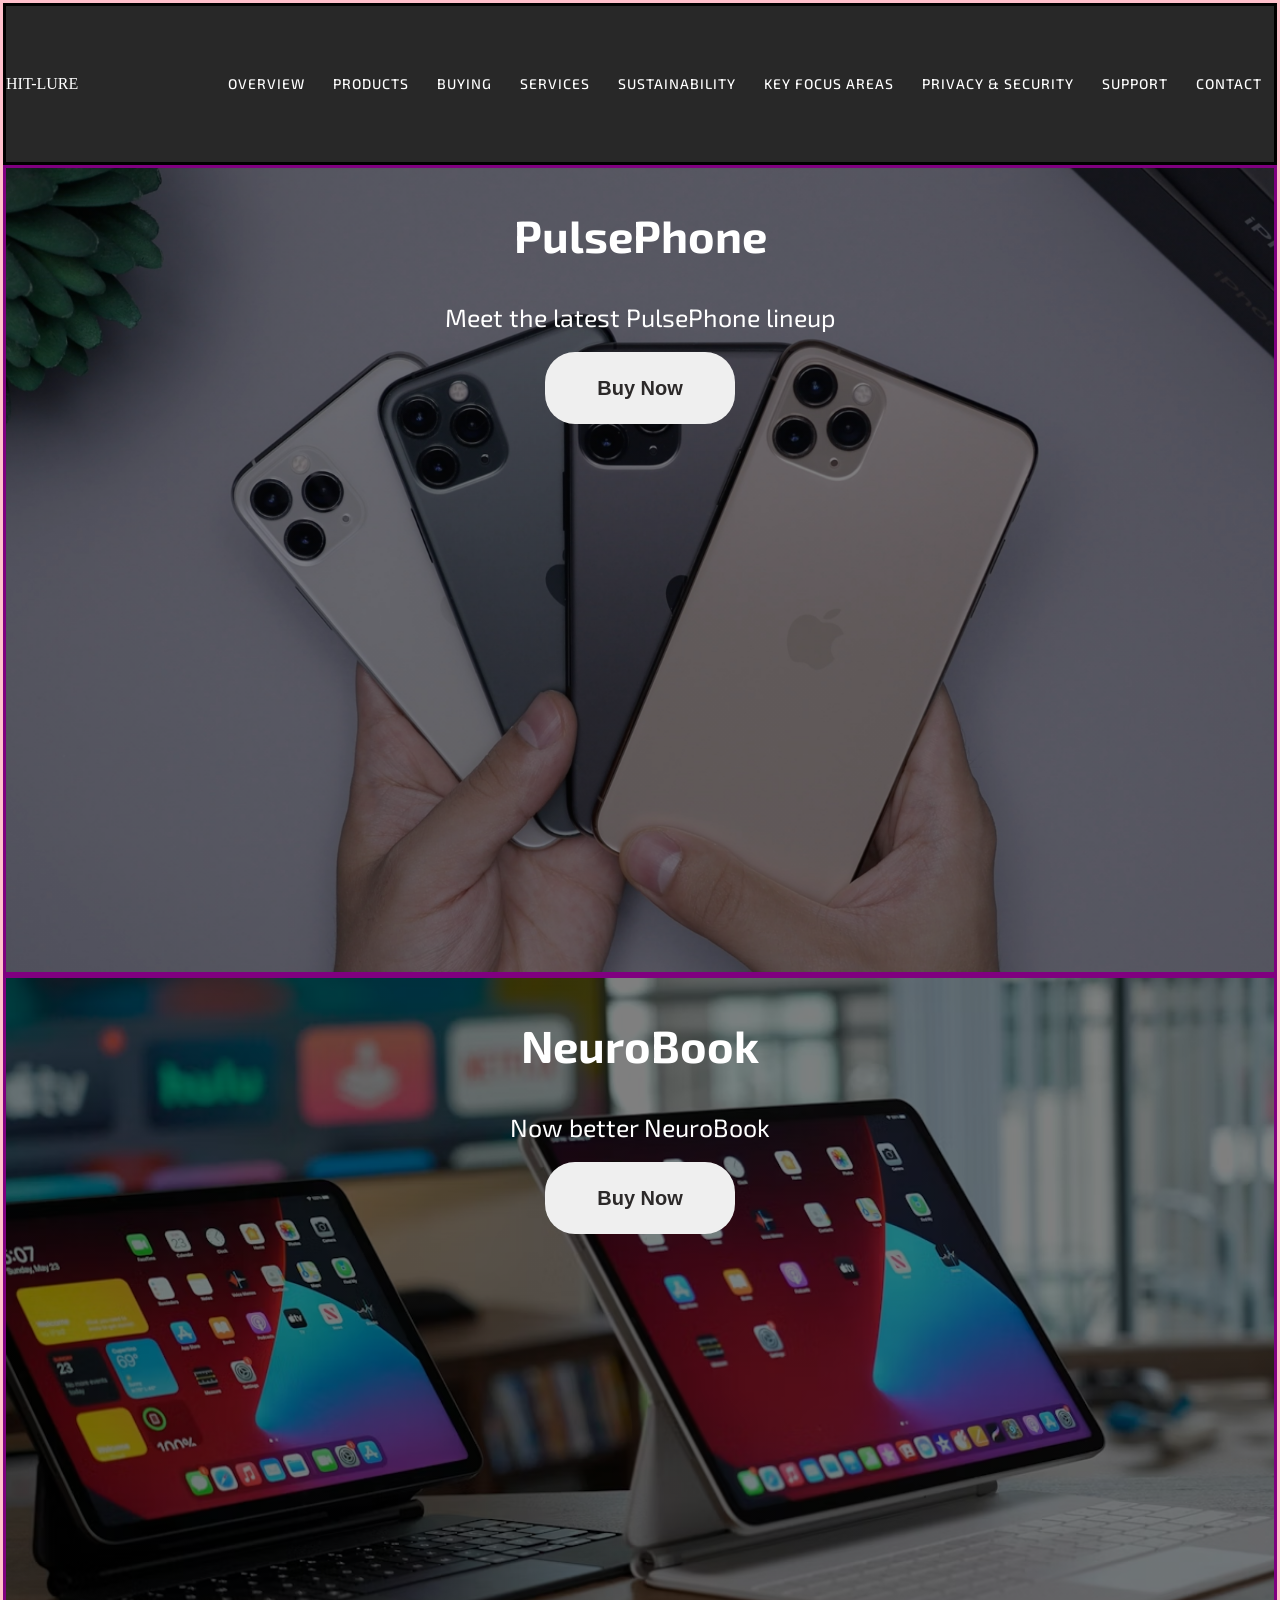
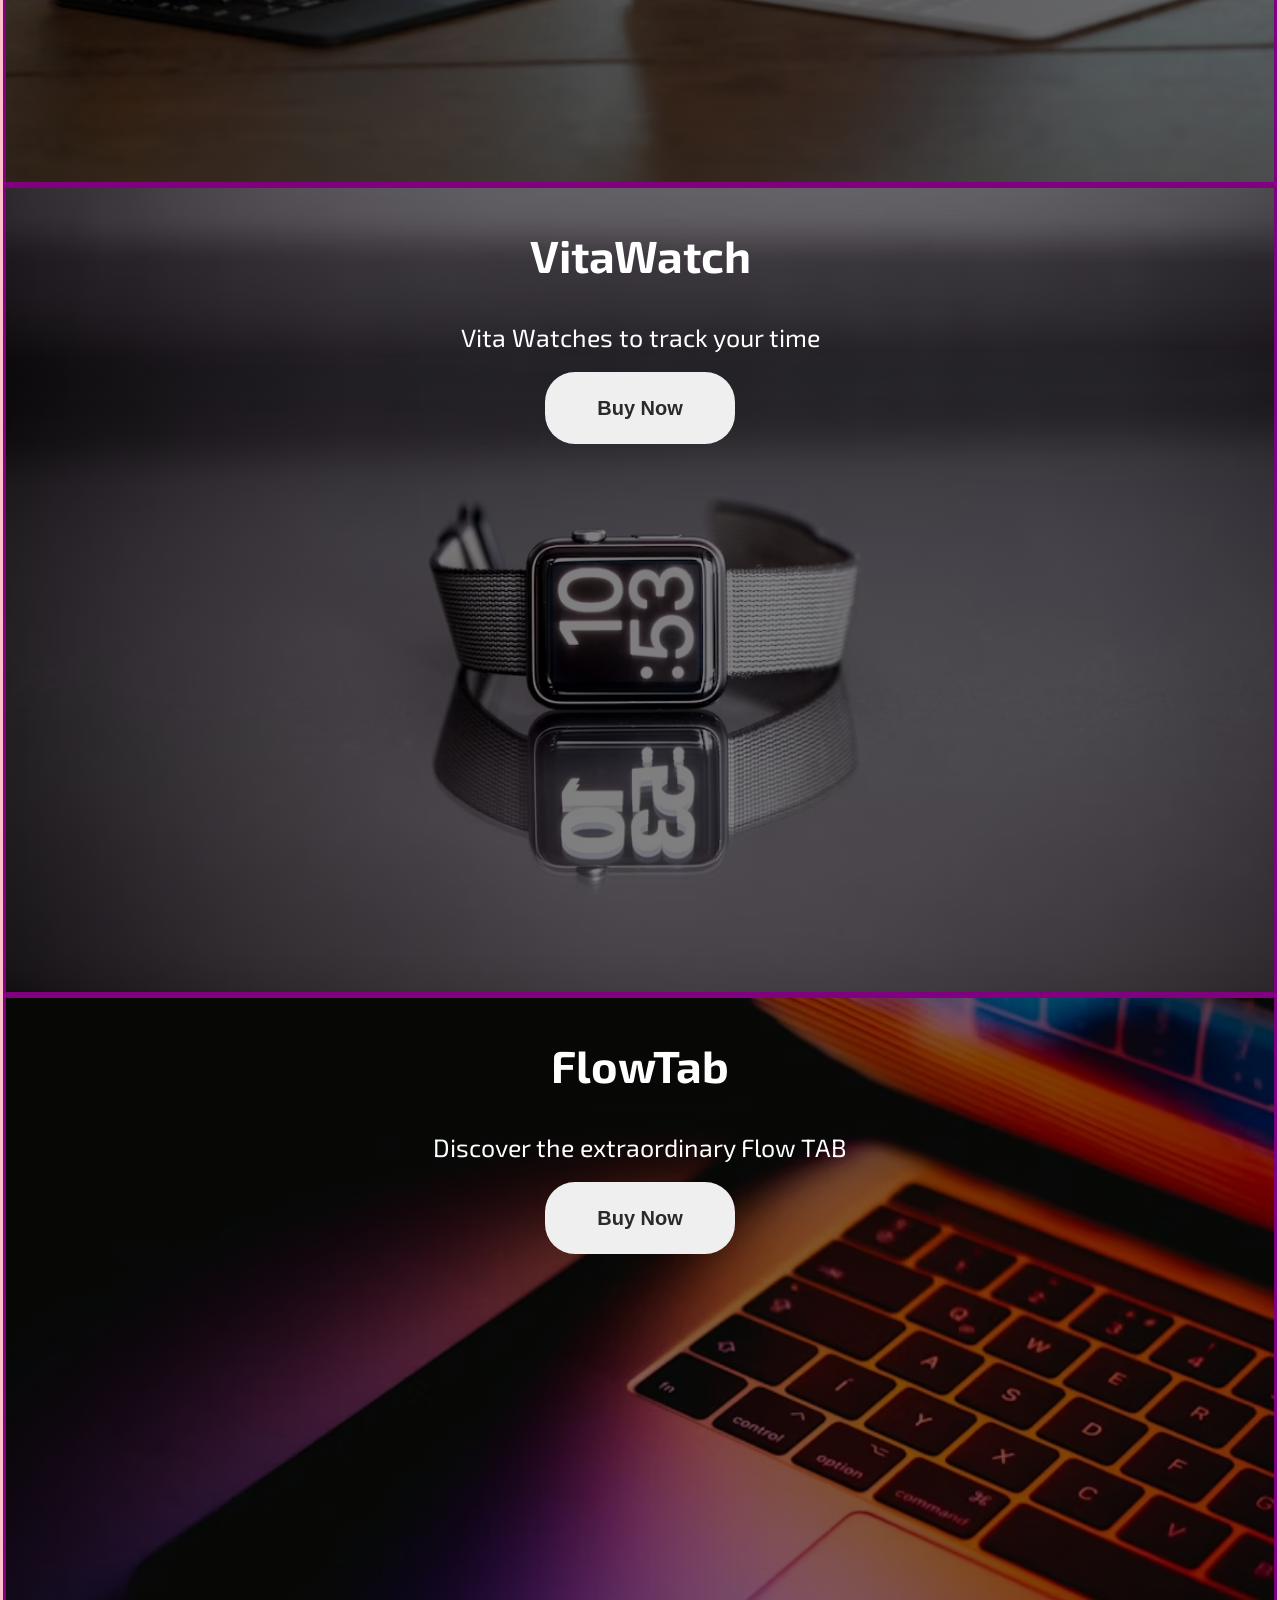
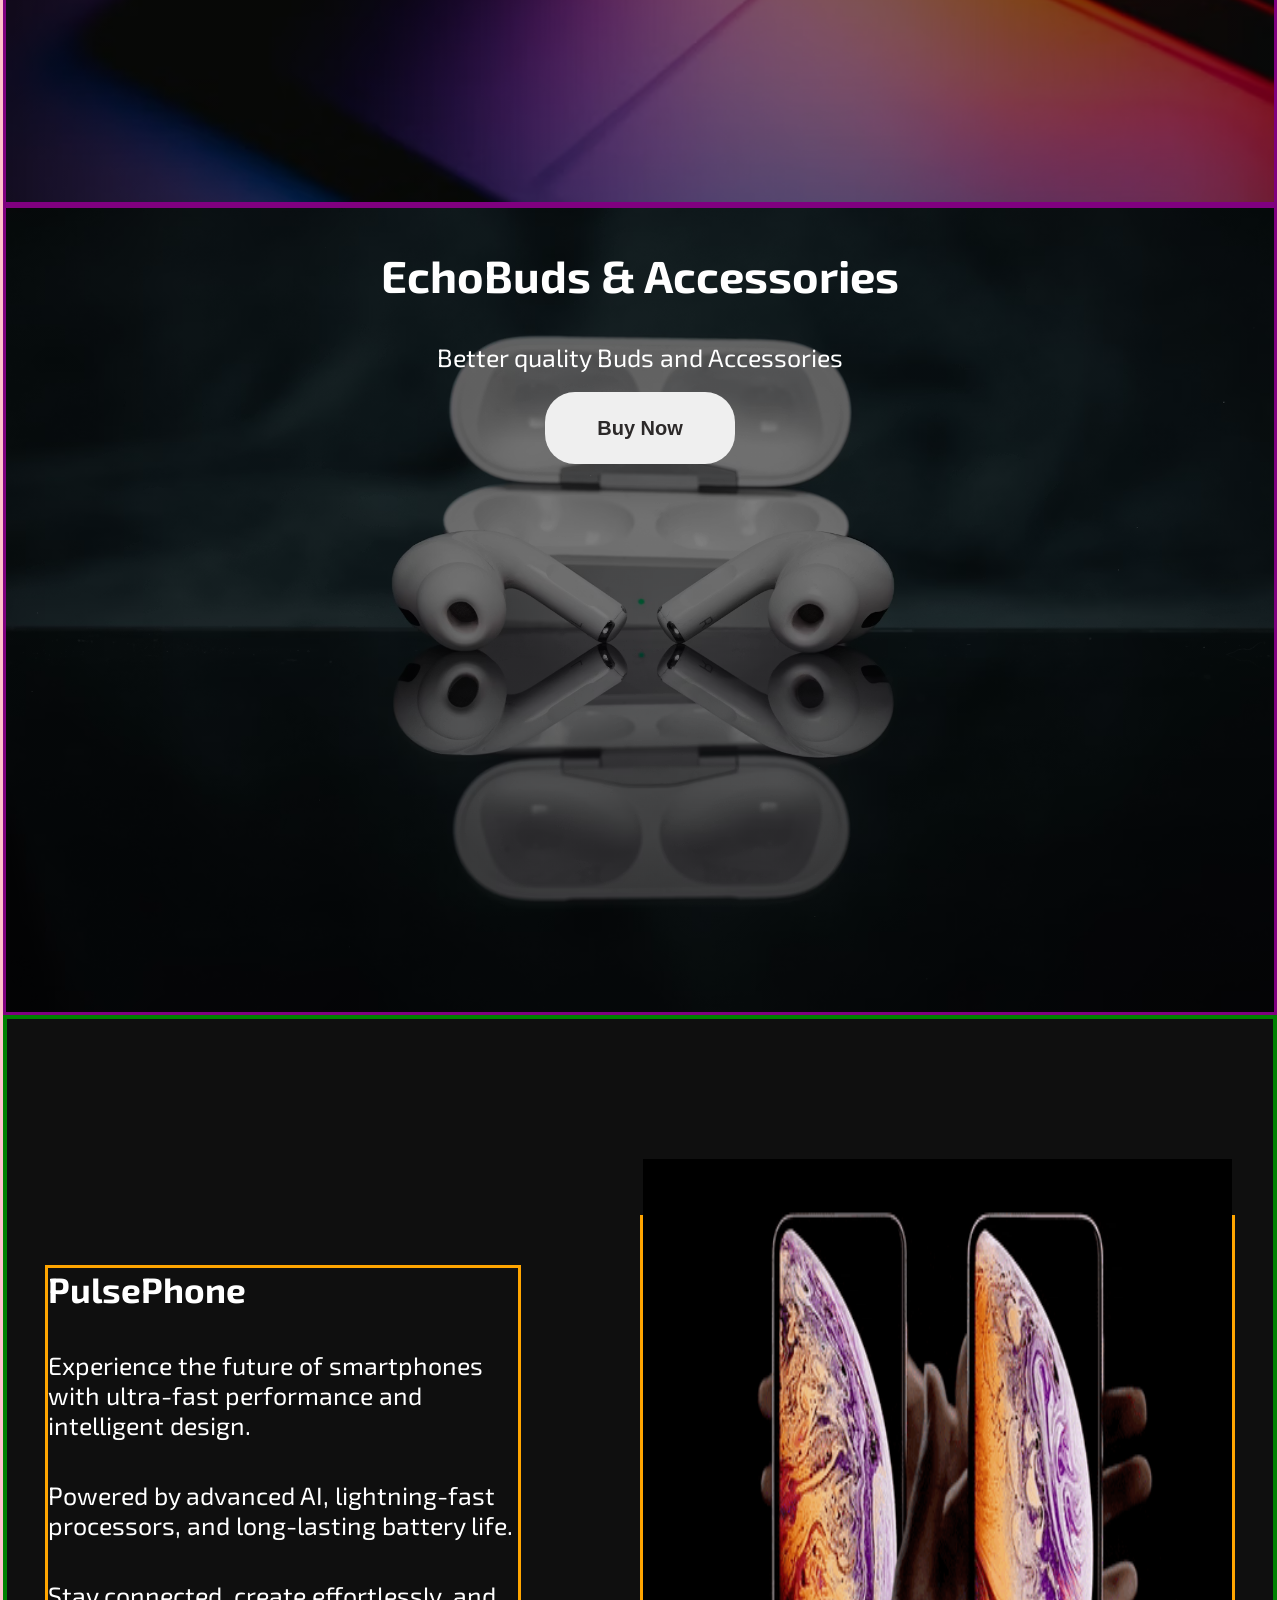
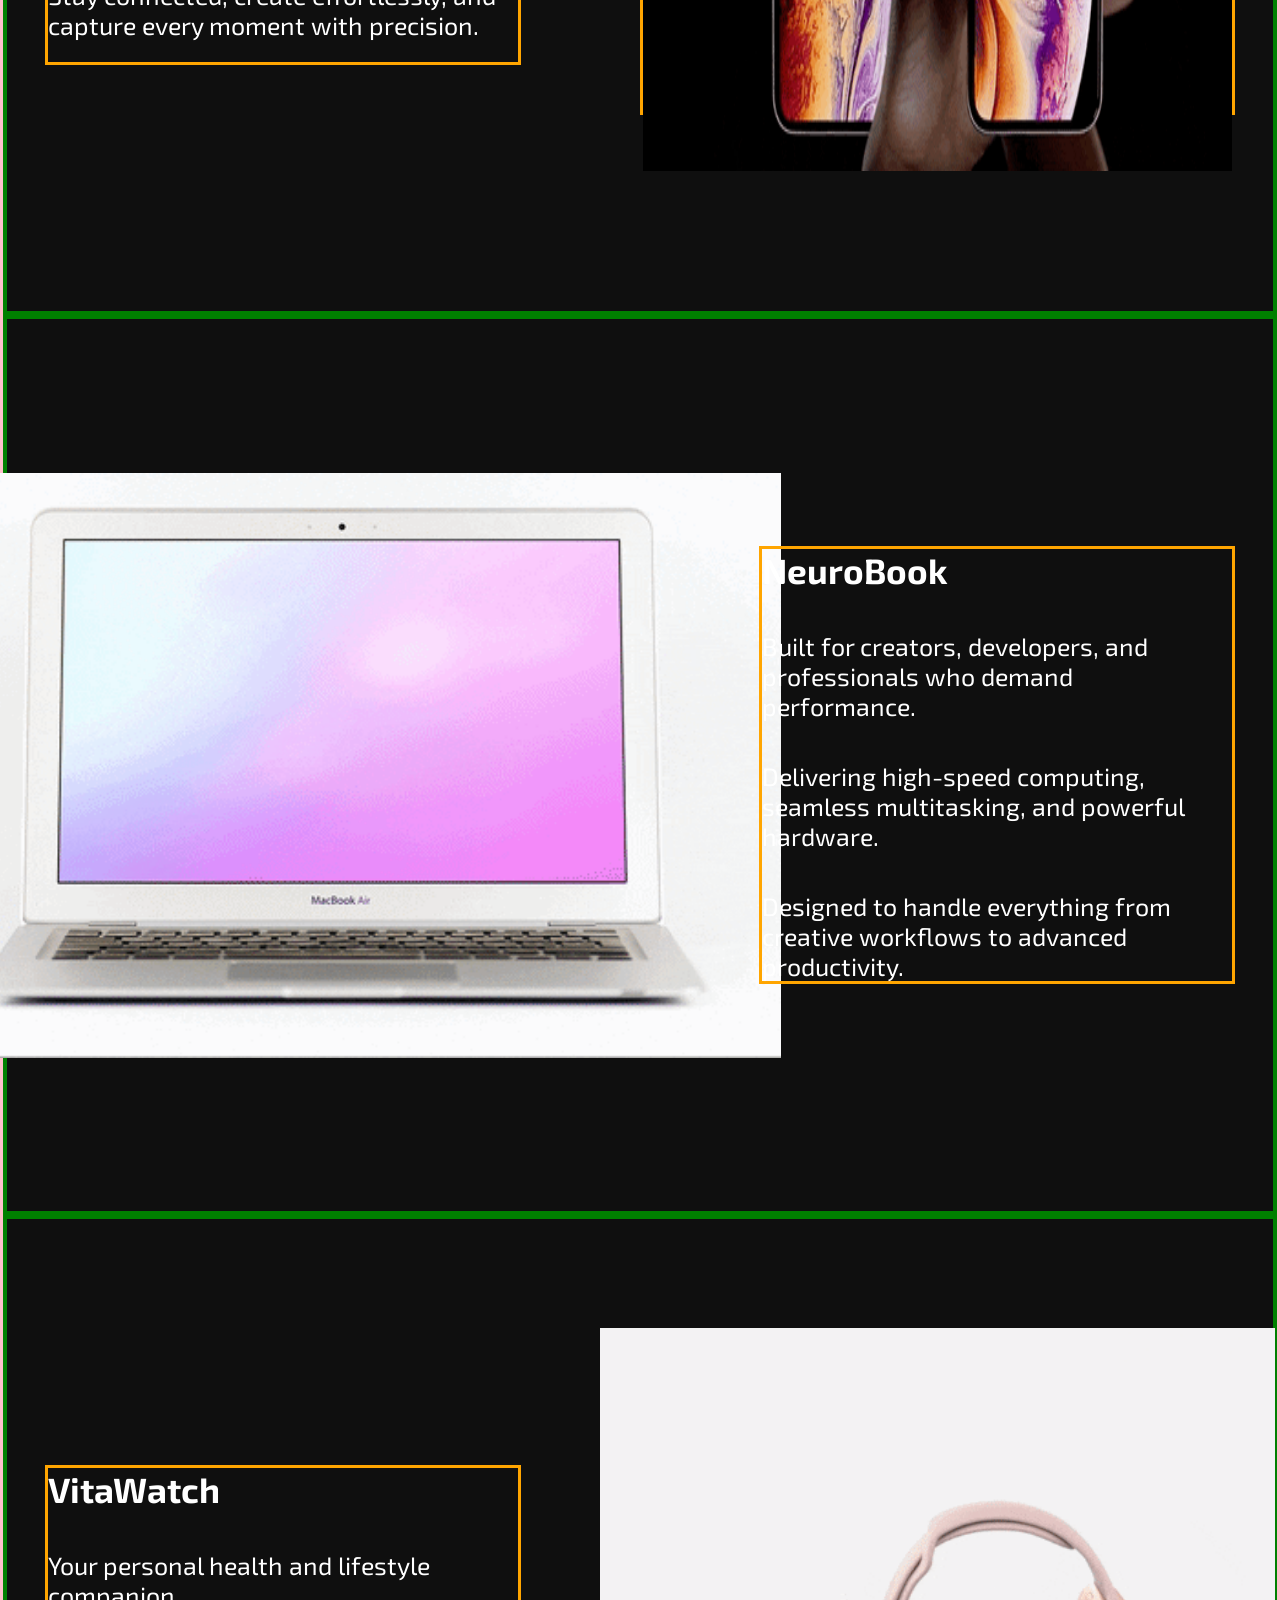
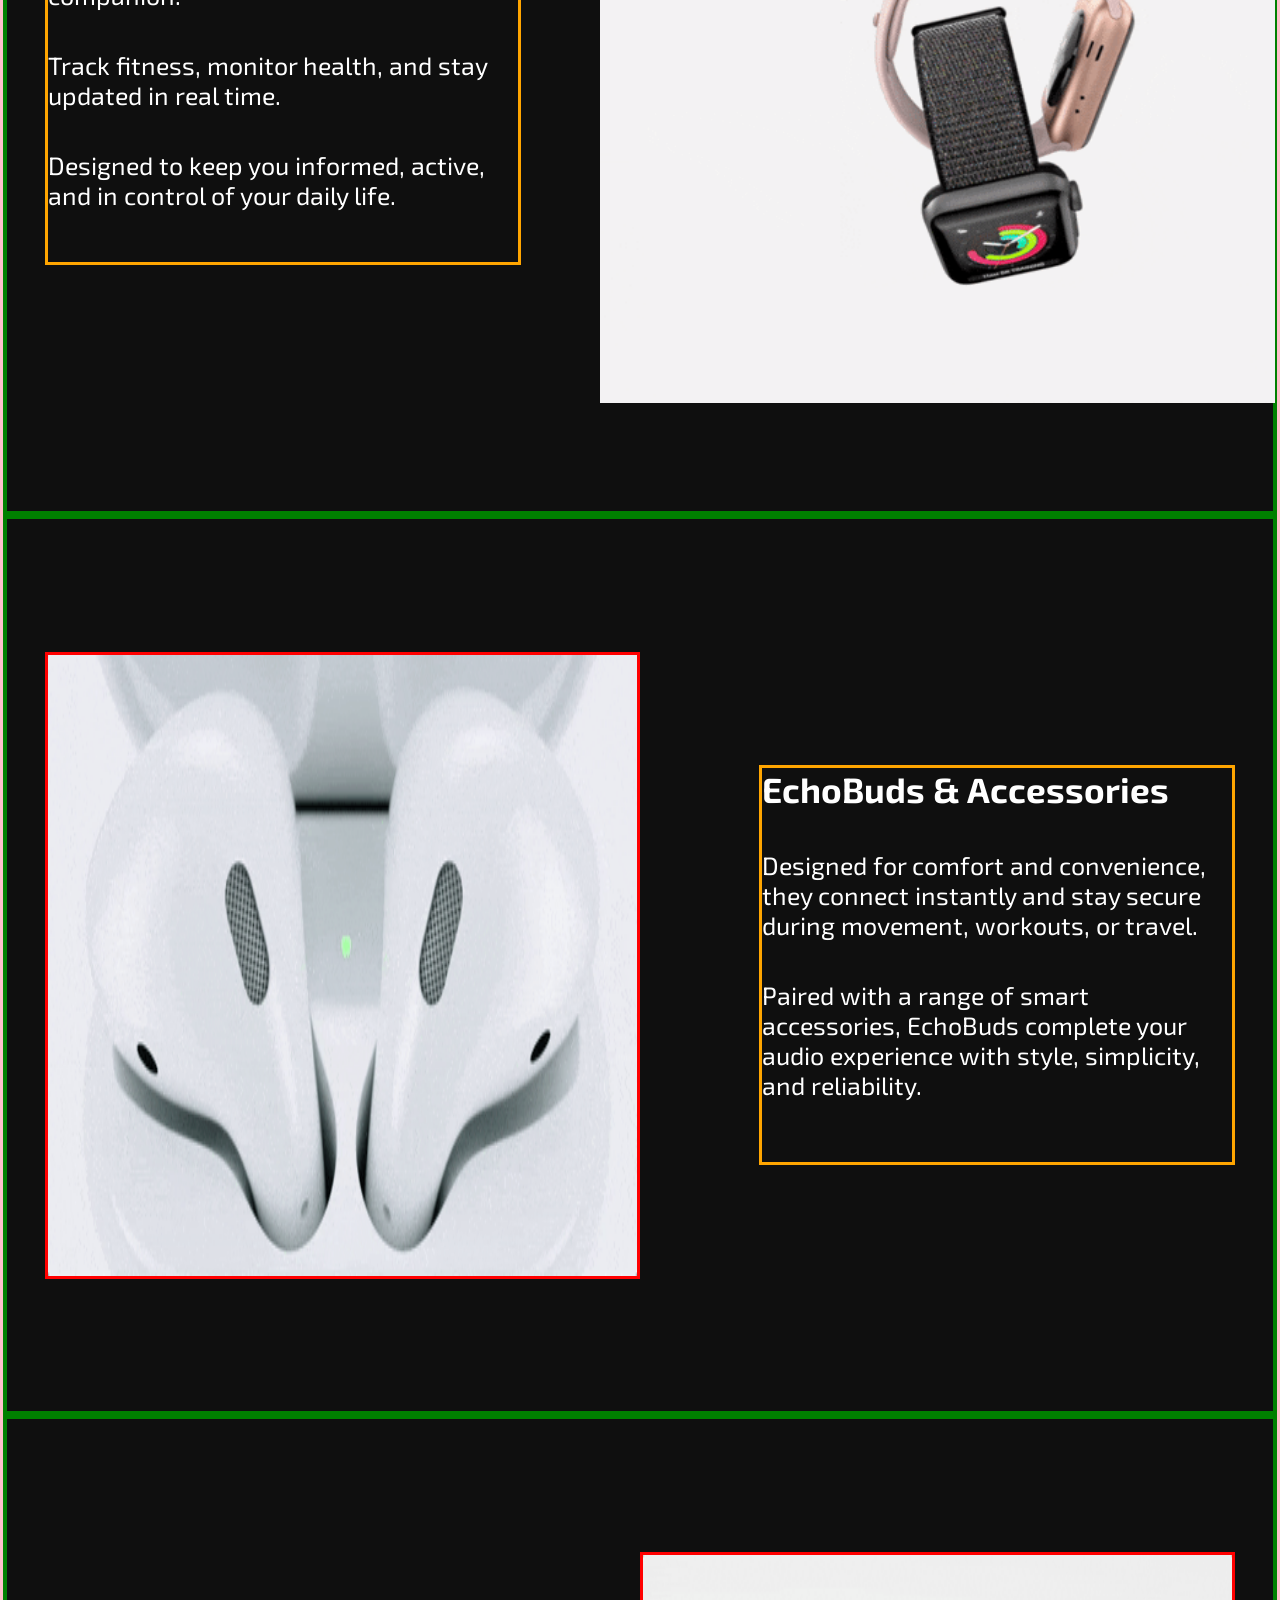
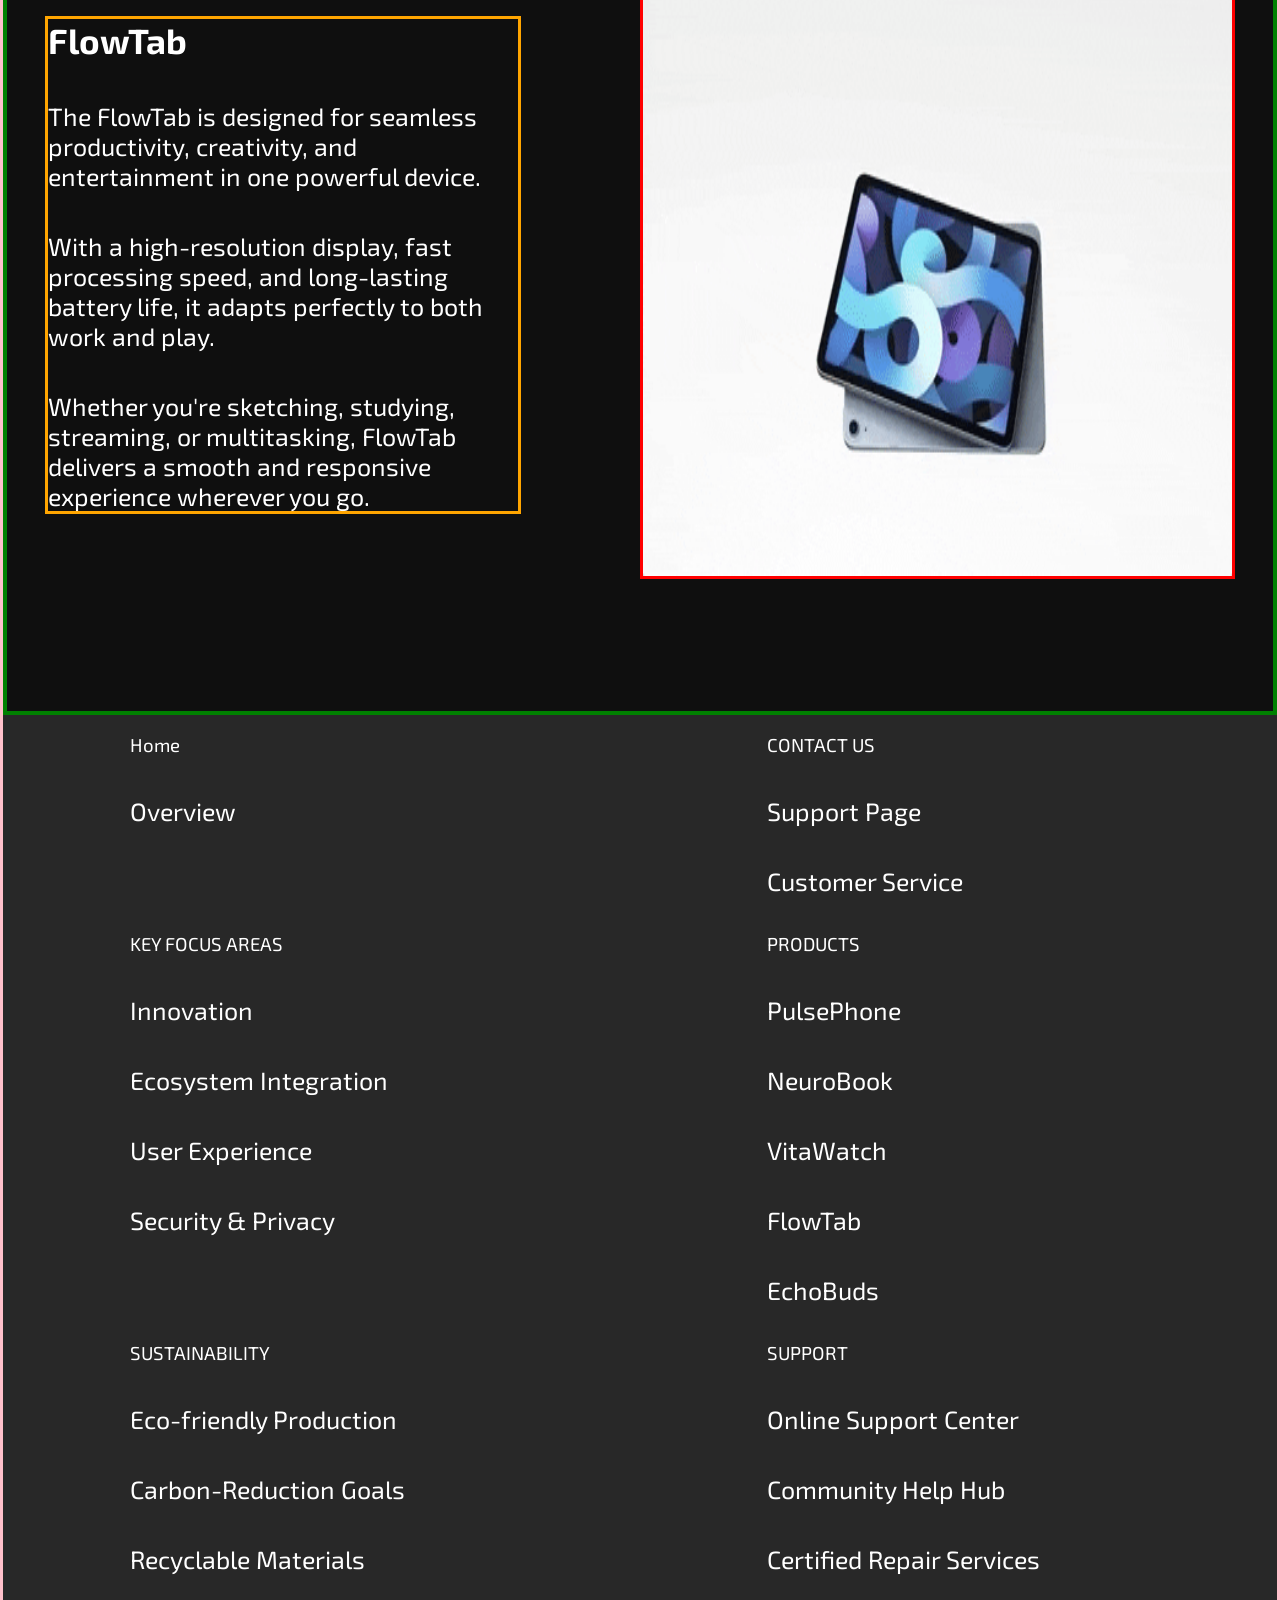
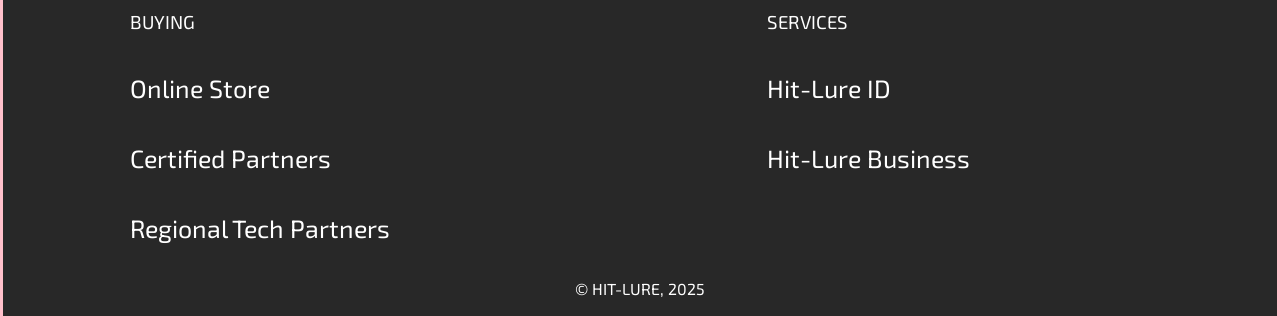
==== commit 4f4cc6b0: "Added a few more designs to my pages,made some of my pages like the overview and buying pages respon" ====
--- a/index.html
+++ b/index.html
@@ -5,6 +5,10 @@
     <meta name="viewport" content="width=device-width, initial-scale=1.0">
     <title>Overview</title>
     <link rel="stylesheet" href="all.css">
+     <link rel="preconnect" href="https://fonts.googleapis.com">
+    <link rel="preconnect" href="https://fonts.gstatic.com" crossorigin>
+    <link href="https://fonts.googleapis.com/css2?family=Exo+2:ital,wght@0,100..900;1,100..900&family=Share+Tech+Mono&display=swap" rel="stylesheet">
+  
     <title>Home</title>
    
 </head>
@@ -64,7 +68,8 @@
         
         <h2>EchoBuds & Accessories</h2>
         <p>Better quality Buds and Accessories </p>
-          <button><a href="products.html">Learn more</a></button>
+          <button><a href="buying.html">Buy Now</a></button>
+        
         
      </div>
 
@@ -90,13 +95,10 @@
 
             </div>
             <div class="overview-paragraph2">
-<div class="overview-paragraph2">
                 <h2>NeuroBook</h2>
                 <p>Built for creators, developers, and professionals who demand performance.</p>
                 <p>Delivering high-speed computing, seamless multitasking, and powerful hardware.</p>
                 <p>Designed to handle everything from creative workflows to advanced productivity.</p>
-            </div>
-            
 
             </div>
         </section>
--- a/all.css
+++ b/all.css
@@ -44,6 +44,7 @@
     align-items: center;
     gap: 25px;
     background-color: rgb(40, 40, 40);
+     
 
 }
 
@@ -55,6 +56,7 @@
     letter-spacing: 1px;
     padding: 10px 12px;
     transition: 0.3s ease;
+    font-family: "Exo 2";
 }
 
 nav a:hover {
@@ -77,7 +79,7 @@
     align-items: center;
     flex-direction: column;
     position: relative;
-    
+    font-family: "Exo 2";
 
 
 }
@@ -143,12 +145,30 @@
     position: relative;
     z-index: 2;
     color: white;
-    /* font-size: 20px; */
+    font-size: 25px;
     padding-top: 40px;
 
 }
-
-
+button a{
+    color:rgb(44, 41, 41);
+    text-decoration: none;
+    font-weight: bold;
+    font-size: 20px;
+     
+
+}
+
+button{
+cursor: pointer;
+    transition: 0.3s ease;
+}
+
+button:hover{
+     transform: translateY(-3px) scale(1.05);
+    box-shadow: 0 0 10px #738571,
+                0 0 25px #686a68,
+                0 0 40px #181919;
+}
 
 .iphone1>button,
 .iphone2>button,
@@ -163,6 +183,7 @@
     width: 15%;
     border-radius: 30px;
 }
+
 
 
 
@@ -195,6 +216,7 @@
     align-items: center;
     justify-content: space-between;
     gap: 2vw;
+    font-family: "Exo 2";
 }
 
 .overview-paragraph1,
@@ -205,6 +227,15 @@
     border: 3px solid orange;
     width: 40%;
     min-height: 400px;
+}
+
+.overview-paragraph1>h2,
+.overview-paragraph2>h2,
+.overview-paragraph3>h2,
+.overview-paragraph4>h2,
+.overview-paragraph5>h2{
+    font-size: 35px;
+    font-weight: bold;
 }
 
 .overviewimg1,
@@ -256,143 +287,126 @@
 }
 
 
+
 /* Responsiveness of the  index page and some of the other pages*/
 
 
-@media(min-width:1024px){
-    .overviewimg1, .overviewimg2, .overviewimg3{
-    border: 3px solid orange;
-    width: 50%;
-    height: 50vh;
-}
-}
-@media(max-width:920px){
-    header{
-        width:100%;
+@media(min-width:1024px) {
+
+    .overviewimg1,
+    .overviewimg2,
+    .overviewimg3 {
+        border: 3px solid orange;
+        width: 50%;
+        height: 50vh;
+    }
+}
+
+@media(max-width:920px) {
+    header {
+        width: 100%;
         min-height: auto;
     }
-    
-}
-
-@media(max-width:768px){
-
-    
-
-    .overviewimg1, .overviewimg2, .overviewimg3{
-        width: 50%;
-         min-height:40vh;
-         border: 2px solid yellow;
-    }
-
-    nav{
+
+    nav a {
+        font-size: 7px;
+    }
+
+    .logo {
+        font-size: 9px;
+    }
+
+     
+
+    .overviewimg1>img,.overviewimg2>img,.overviewimg3>img {
+        width: 100%;
+        min-height: 60vh;
+    }
+
+     
+    .overview-paragraph1>p, .overview-paragraph2>p, .overview-paragraph3>p,.overview-paragraph4>p,.overview-paragraph5>p{
+font-size: 15px;
+    }
+
+     .overview-paragraph1>h2,.overview-paragraph2>h2,.overview-paragraph3>h2,.overview-paragraph4>h2,.overview-paragraph5>h2{
+        font-size: 20px;
+     }
+    .iphone1>button {
+        width: 50%;
+    }
+
+    .iphone2>button {
+        width: 50%;
+    }
+
+    .iphone3>button {
+        width: 50%;
+    }
+
+    .iphone4>button {
+        width: 50%;
+    }
+
+    .iphone5>button {
+        width: 50%;
+    }
+}
+
+@media(max-width:768px) {
+
+
+
+    .overviewimg1,
+    .overviewimg2,
+    .overviewimg3 {
+        width: 50%;
+        min-height: 40vh;
+        border: 2px solid yellow;
+    }
+
+    nav {
         min-height: 10vh;
         padding: 32px;
     }
 
 
-    header{
+    header {
         height: 60vh;
         border: 10px solid green;
     }
-.overview1, .overview2, .overview3{
+
+    .overview1,
+    .overview2,
+    .overview3 {
         padding: 6vw;
         min-height: 70vh;
     }
 
-    .overview-paragraph1, .overview-paragraph2, .overview-paragraph3{
-        width:40vw;
-    }
-}
-
-@media(max-width:480px){
-
-    .overview1, .overview2, .overview3{
+    .overview-paragraph1,
+    .overview-paragraph2,
+    .overview-paragraph3 {
+        width: 40vw;
+    }
+}
+
+@media(max-width:480px) {
+
+    .overview1,
+    .overview2,
+    .overview3 {
         padding: 6vw;
         min-height: 60vh;
     }
 
-}
-
-
-
-
-/* Responsiveness of the  index page*/
-
-@media(max-width:920px){
-header{
-    width:100%;
-    border: 2vw solid green;
-    height: 100vh;
-}
-}
-
-@media(max-width:720px){
-header{
-    width:100%;
-    border: 2vw solid;
-    height: 100vh;
-}
-
-
-.headset > div{
-    min-height: 20vh;
-}
-
-.images-of-devices{
-border: 2px solid purple;
-    min-height:7vh;
-    grid-template-columns: repeat(1, 1fr);
-}
-
-.images-of-devices > div{
-    border:3px solid gold;
-    min-height: 10vh;
-}
-}
-
-
-
-@media(max-width:1024px){
-    .security-box{
-     border:5px solid pink;
-     min-height:20vh;
-    width:40vw;
-}
-}
-
-@media(max-width:720px){
-    .security-box{
-     border:5px solid pink;
-     min-height:40vh;
-    width:30%;
-}
-.products-grid{
-    grid-template-columns: repeat(1, 1fr);
-    min-height: 7vh;
-}
-
-.security-detail{
-    font-size: 10px;
-}
-
-
-.layer{
-    border:2px solid gold;
-    min-height: 4vh;
-    width:20vw;
-    border-radius: 30px;
-}
-
-.layer >p{
-    font-size:10px;
-}
-.partner{
-   min-height:30vh;
-}
-
-
-
-}
+
+
+
+}
+
+
+
+
+
 
 /* FOOTER */
 
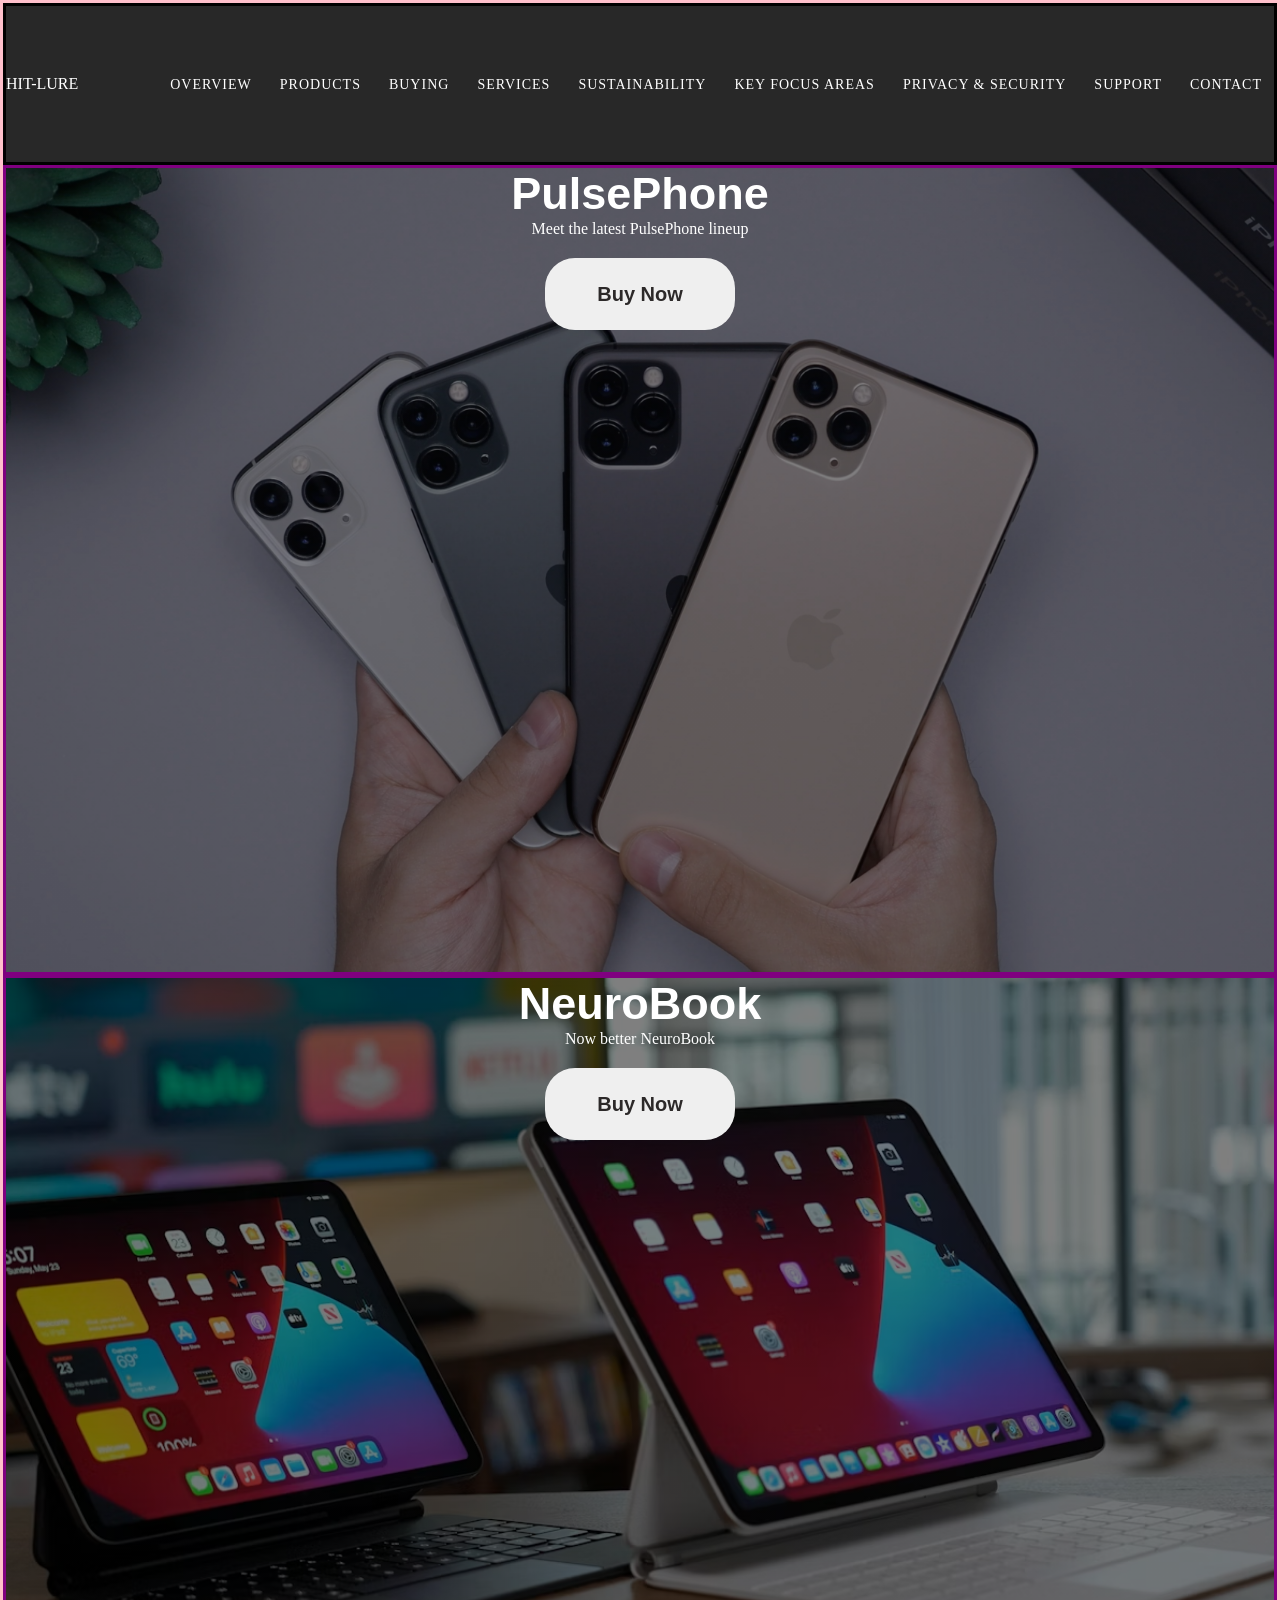
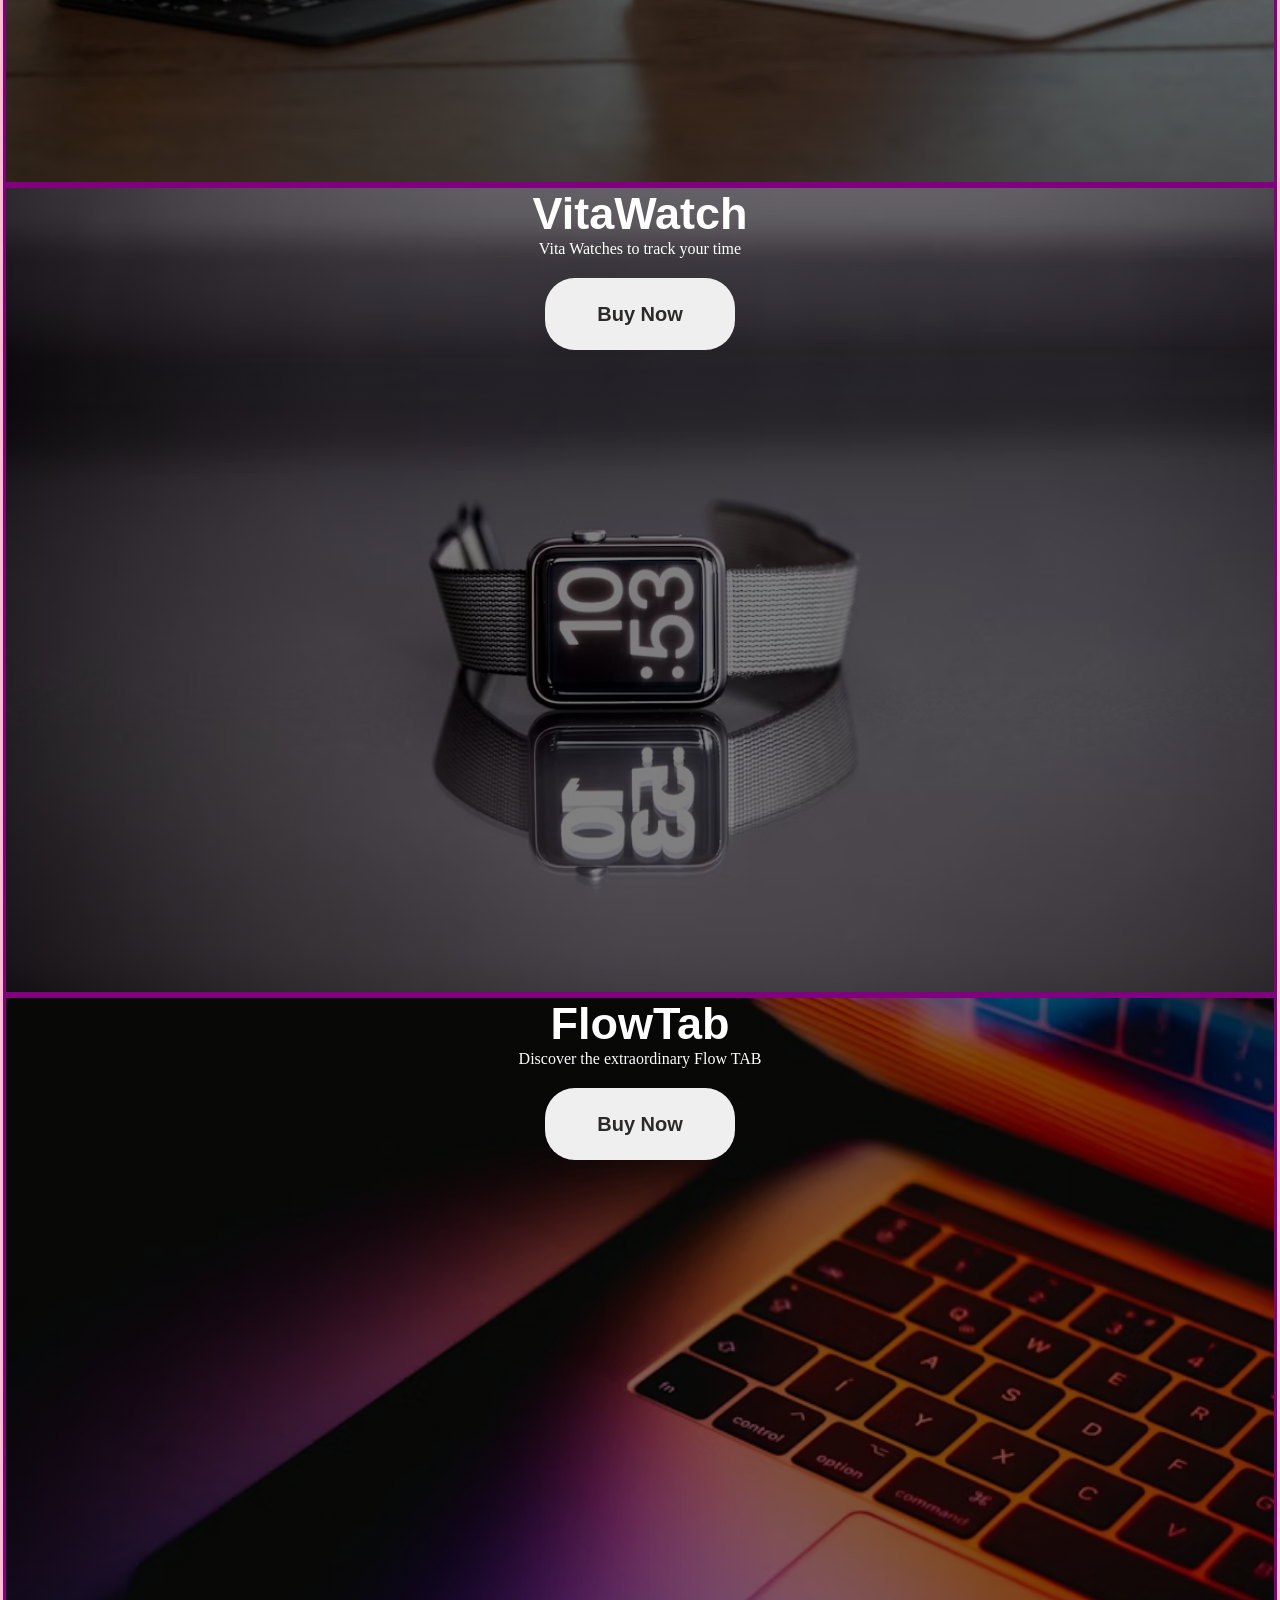
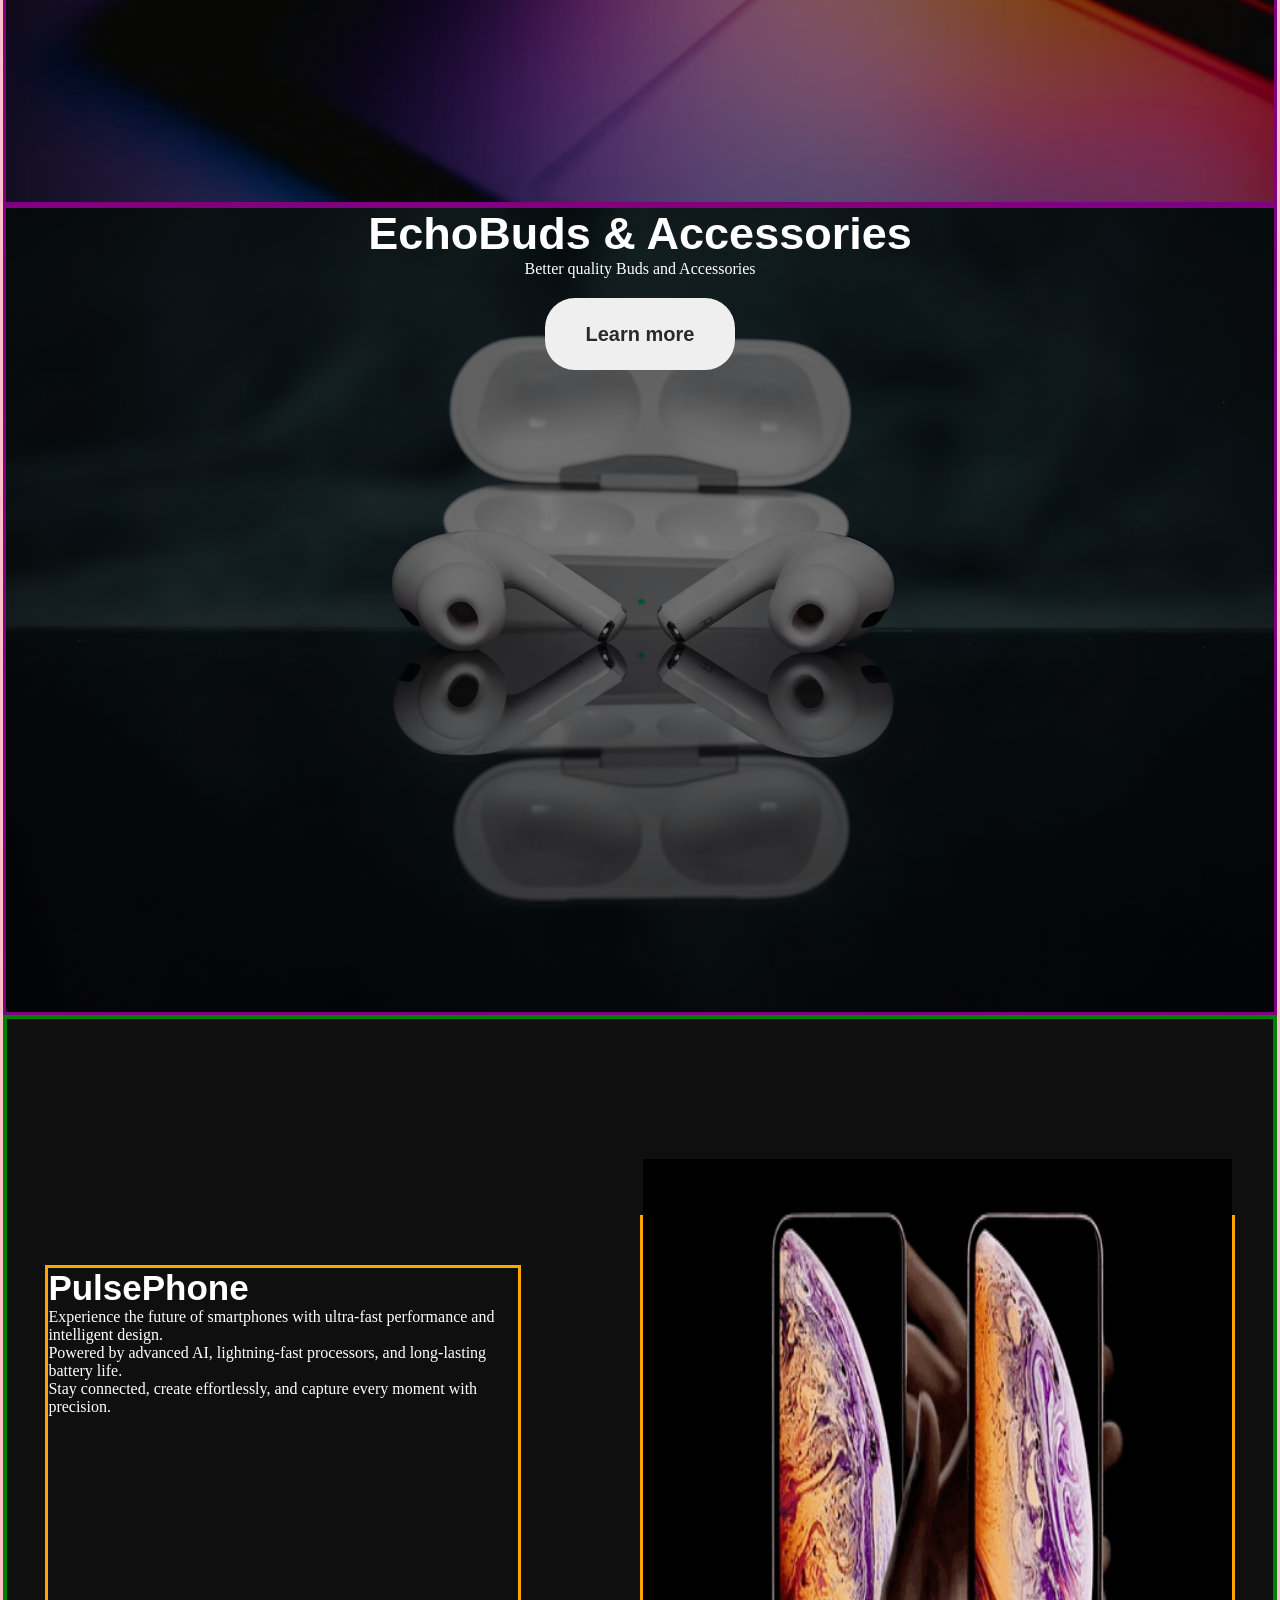
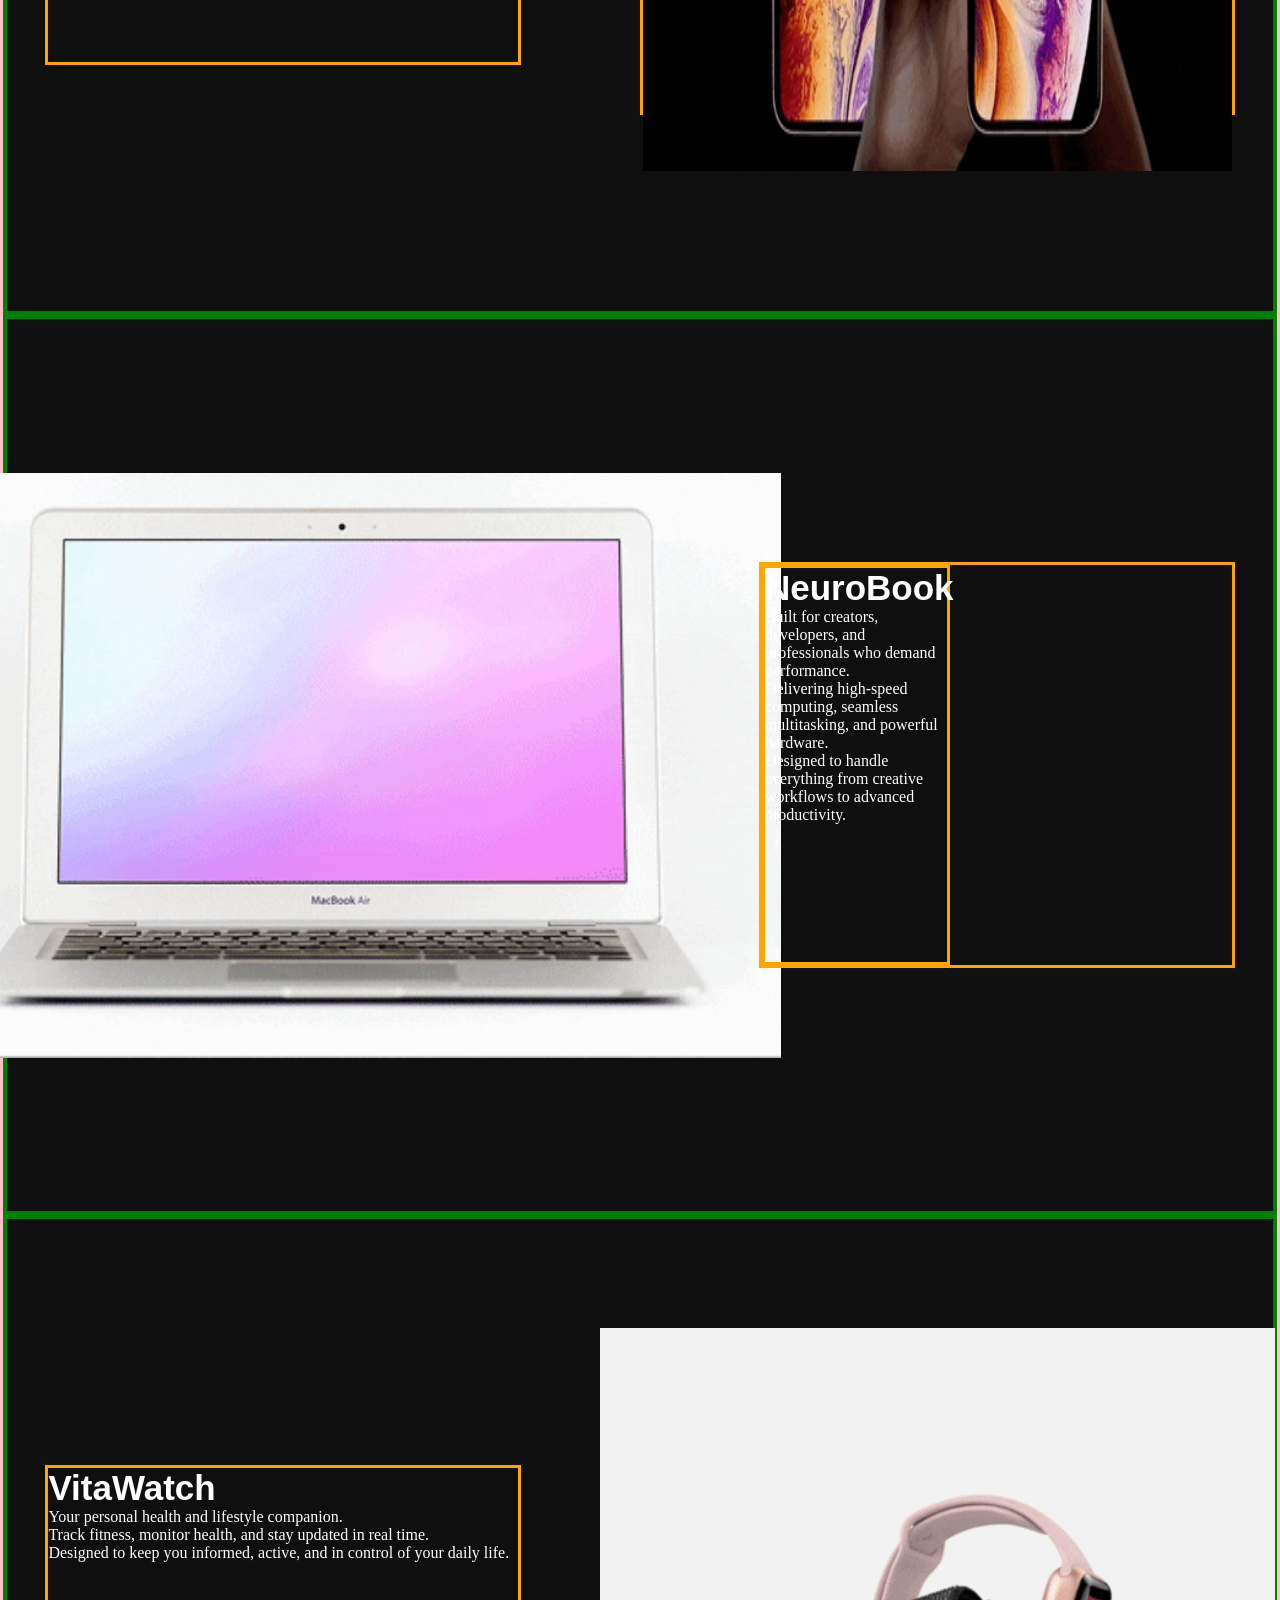
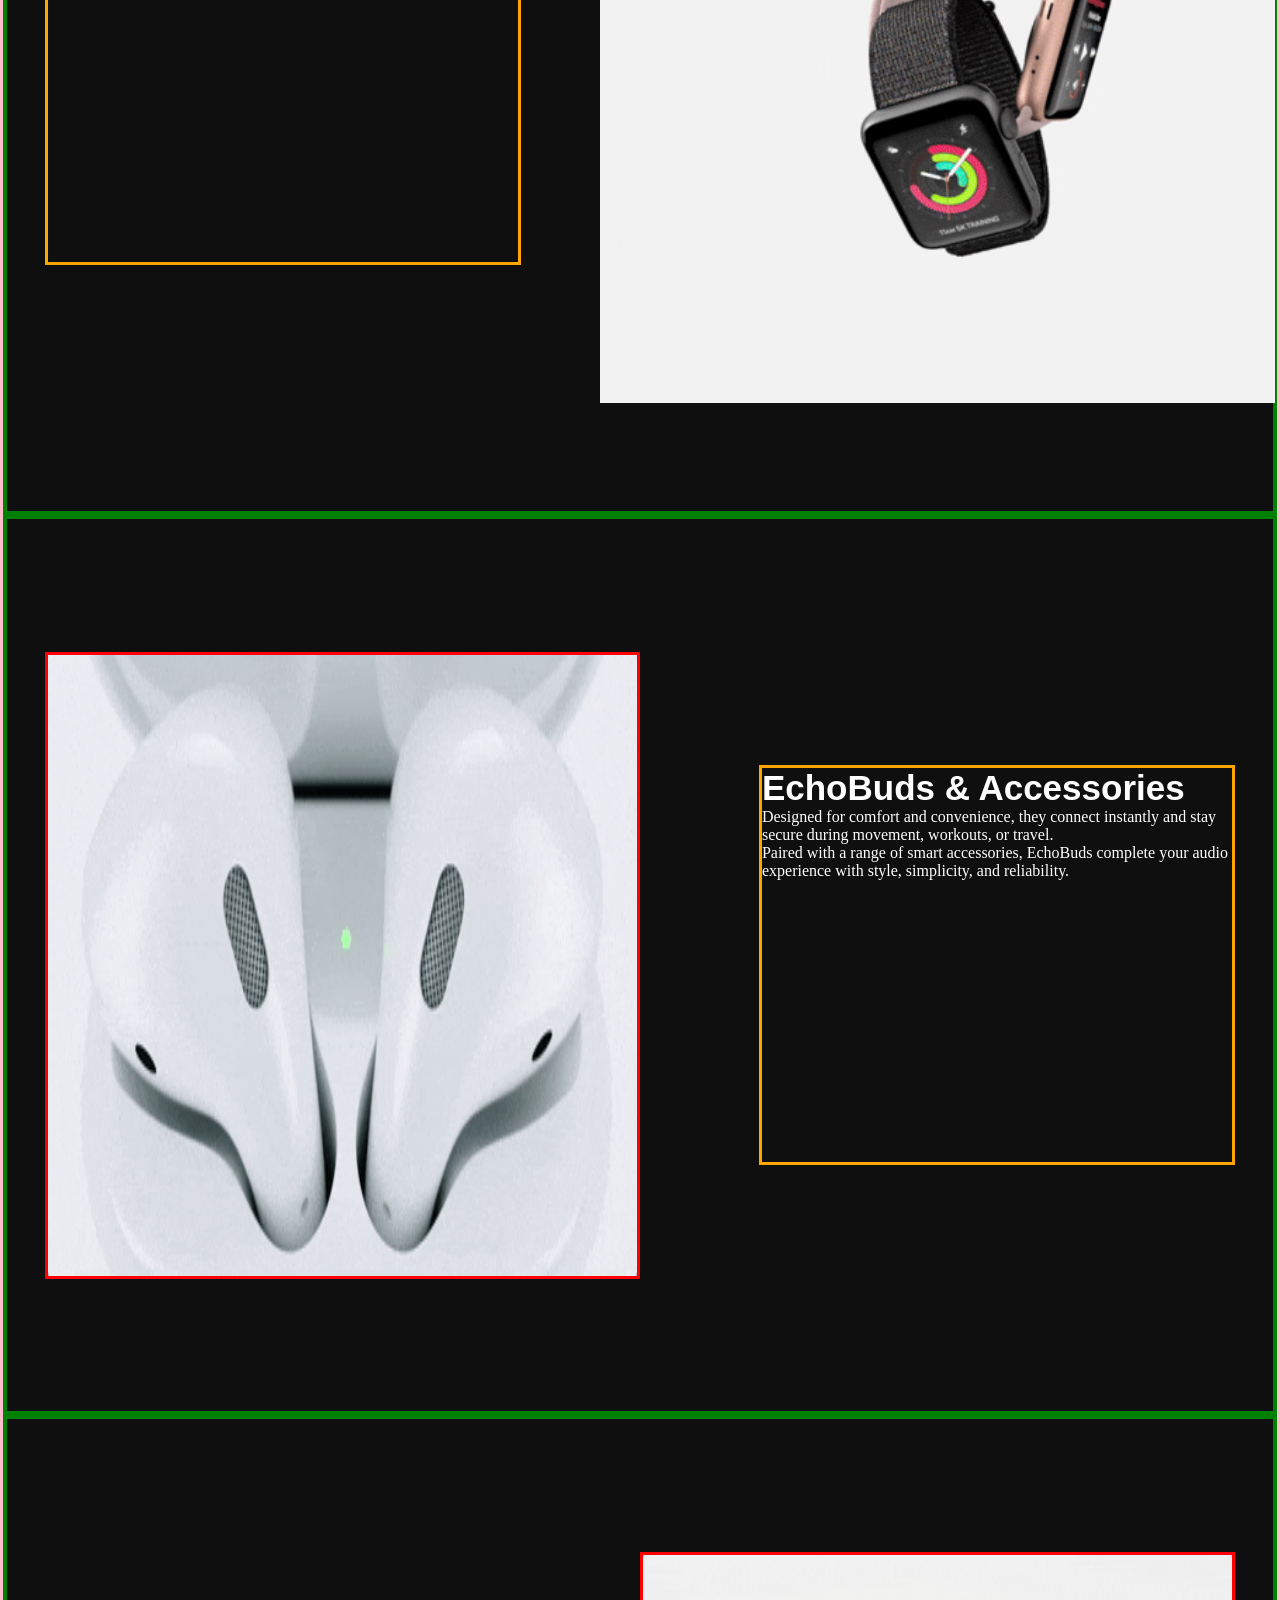
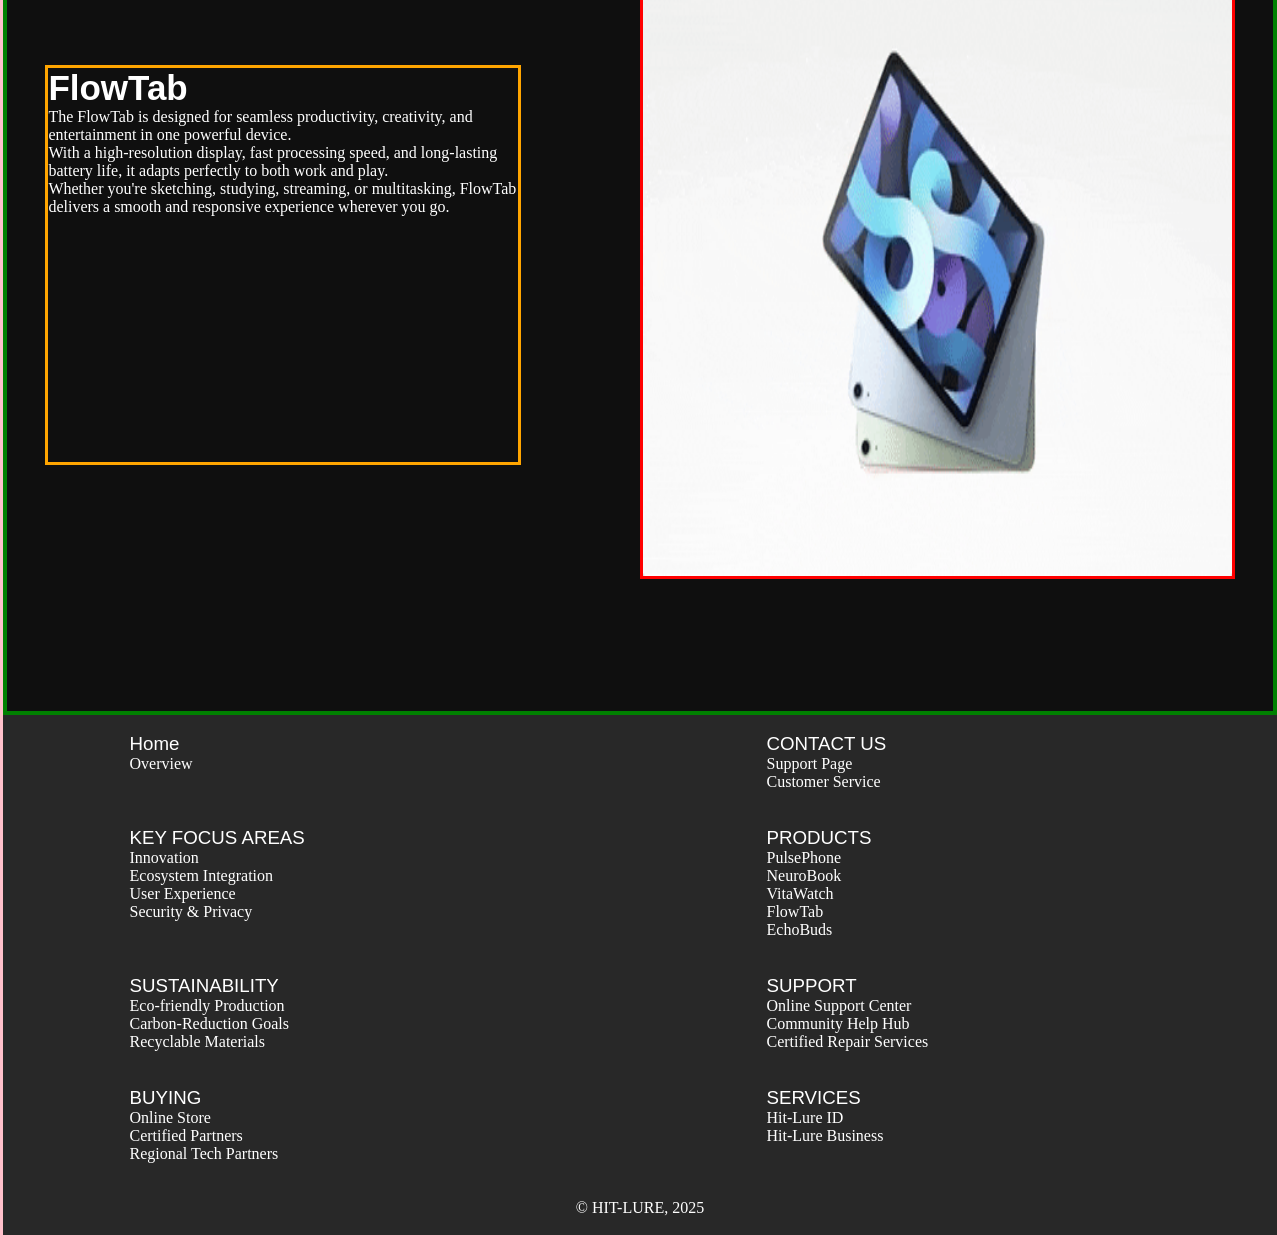
==== commit fec5dbdc: "Commented out the padding" ====
--- a/index.html
+++ b/index.html
@@ -5,10 +5,6 @@
     <meta name="viewport" content="width=device-width, initial-scale=1.0">
     <title>Overview</title>
     <link rel="stylesheet" href="all.css">
-     <link rel="preconnect" href="https://fonts.googleapis.com">
-    <link rel="preconnect" href="https://fonts.gstatic.com" crossorigin>
-    <link href="https://fonts.googleapis.com/css2?family=Exo+2:ital,wght@0,100..900;1,100..900&family=Share+Tech+Mono&display=swap" rel="stylesheet">
-  
     <title>Home</title>
    
 </head>
@@ -30,6 +26,7 @@
             <a href="support.html">SUPPORT</a>
             <a href="contactus.html">CONTACT</a>
             </div>
+
         </nav>
         
          <div class="iphone1">
@@ -68,8 +65,7 @@
         
         <h2>EchoBuds & Accessories</h2>
         <p>Better quality Buds and Accessories </p>
-          <button><a href="buying.html">Buy Now</a></button>
-        
+          <button><a href="products.html">Learn more</a></button>
         
      </div>
 
@@ -95,10 +91,13 @@
 
             </div>
             <div class="overview-paragraph2">
+<div class="overview-paragraph2">
                 <h2>NeuroBook</h2>
                 <p>Built for creators, developers, and professionals who demand performance.</p>
                 <p>Delivering high-speed computing, seamless multitasking, and powerful hardware.</p>
                 <p>Designed to handle everything from creative workflows to advanced productivity.</p>
+            </div>
+            
 
             </div>
         </section>
--- a/all.css
+++ b/all.css
@@ -144,9 +144,9 @@
 p {
     position: relative;
     z-index: 2;
-    color: white;
+    /* color: white;
     font-size: 25px;
-    padding-top: 40px;
+    padding-top: 40px; */
 
 }
 button a{
@@ -350,6 +350,7 @@
     .iphone5>button {
         width: 50%;
     }
+    
 }
 
 @media(max-width:768px) {
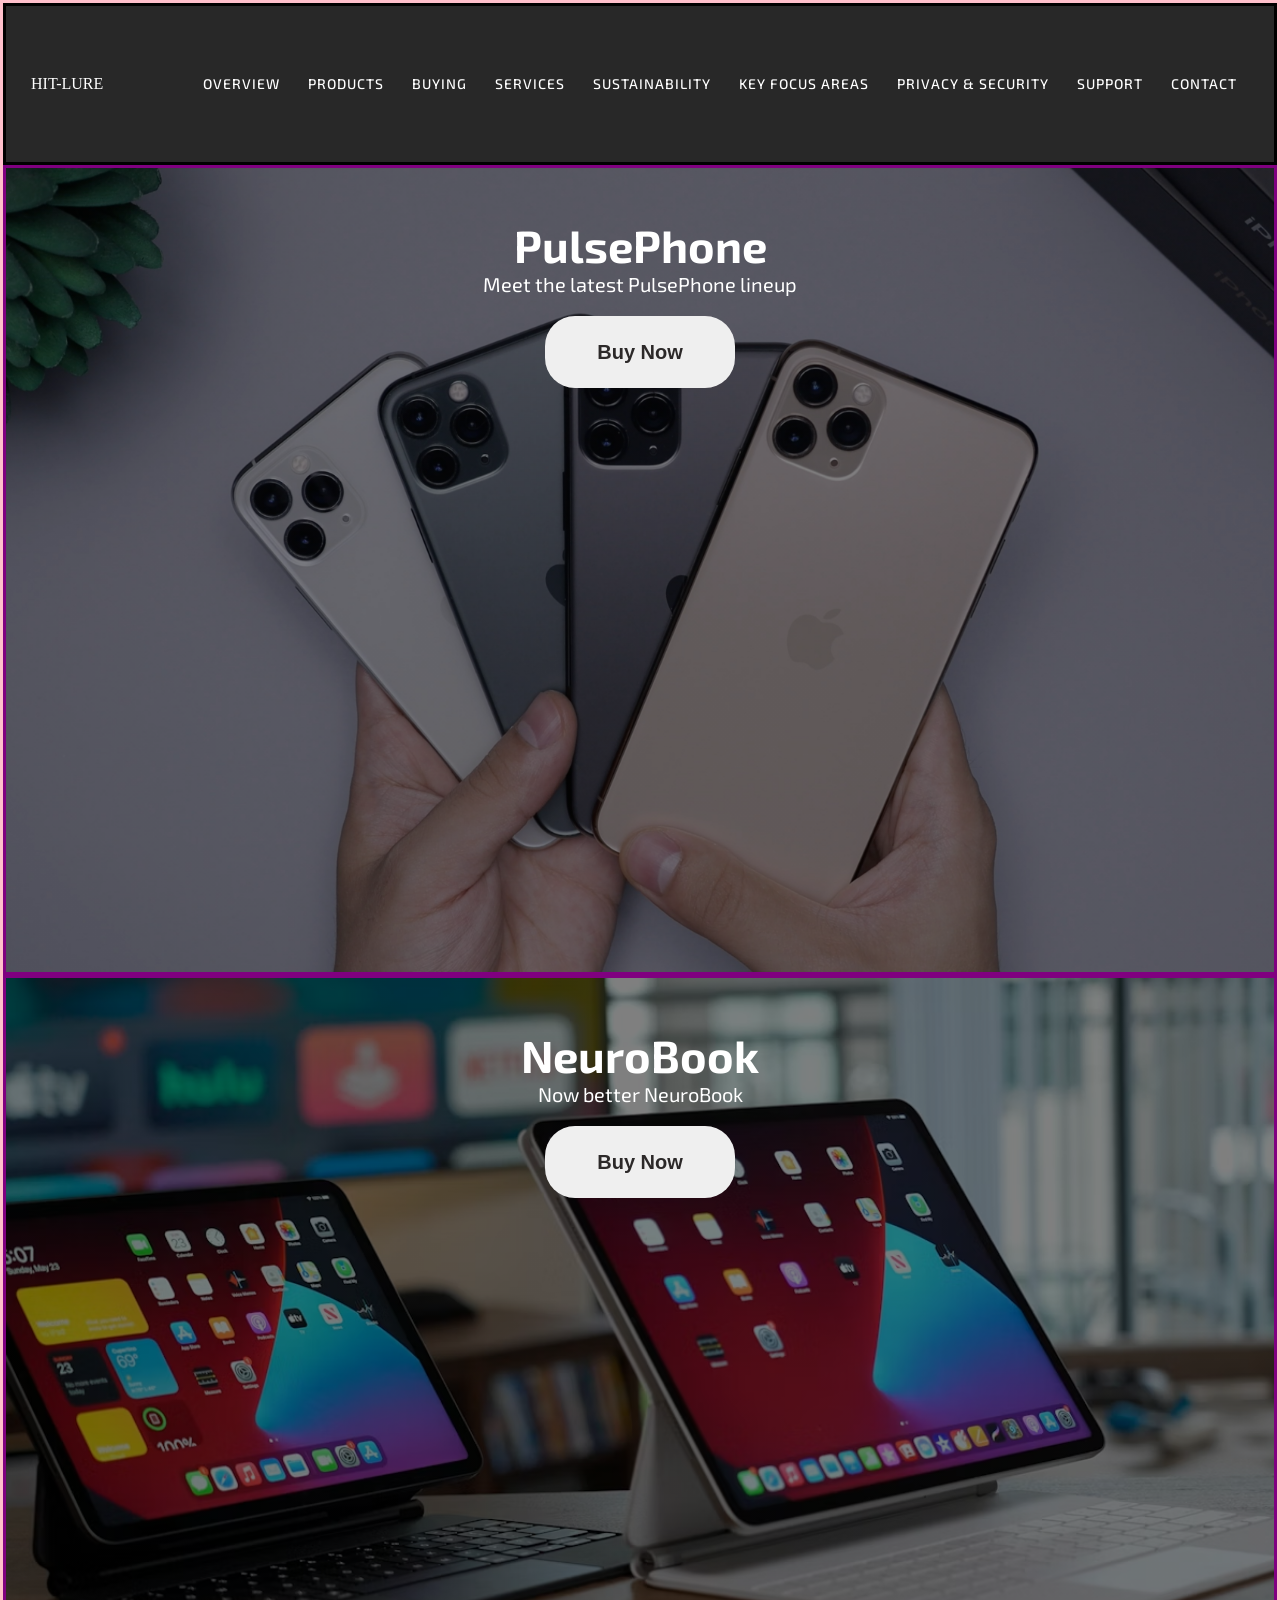
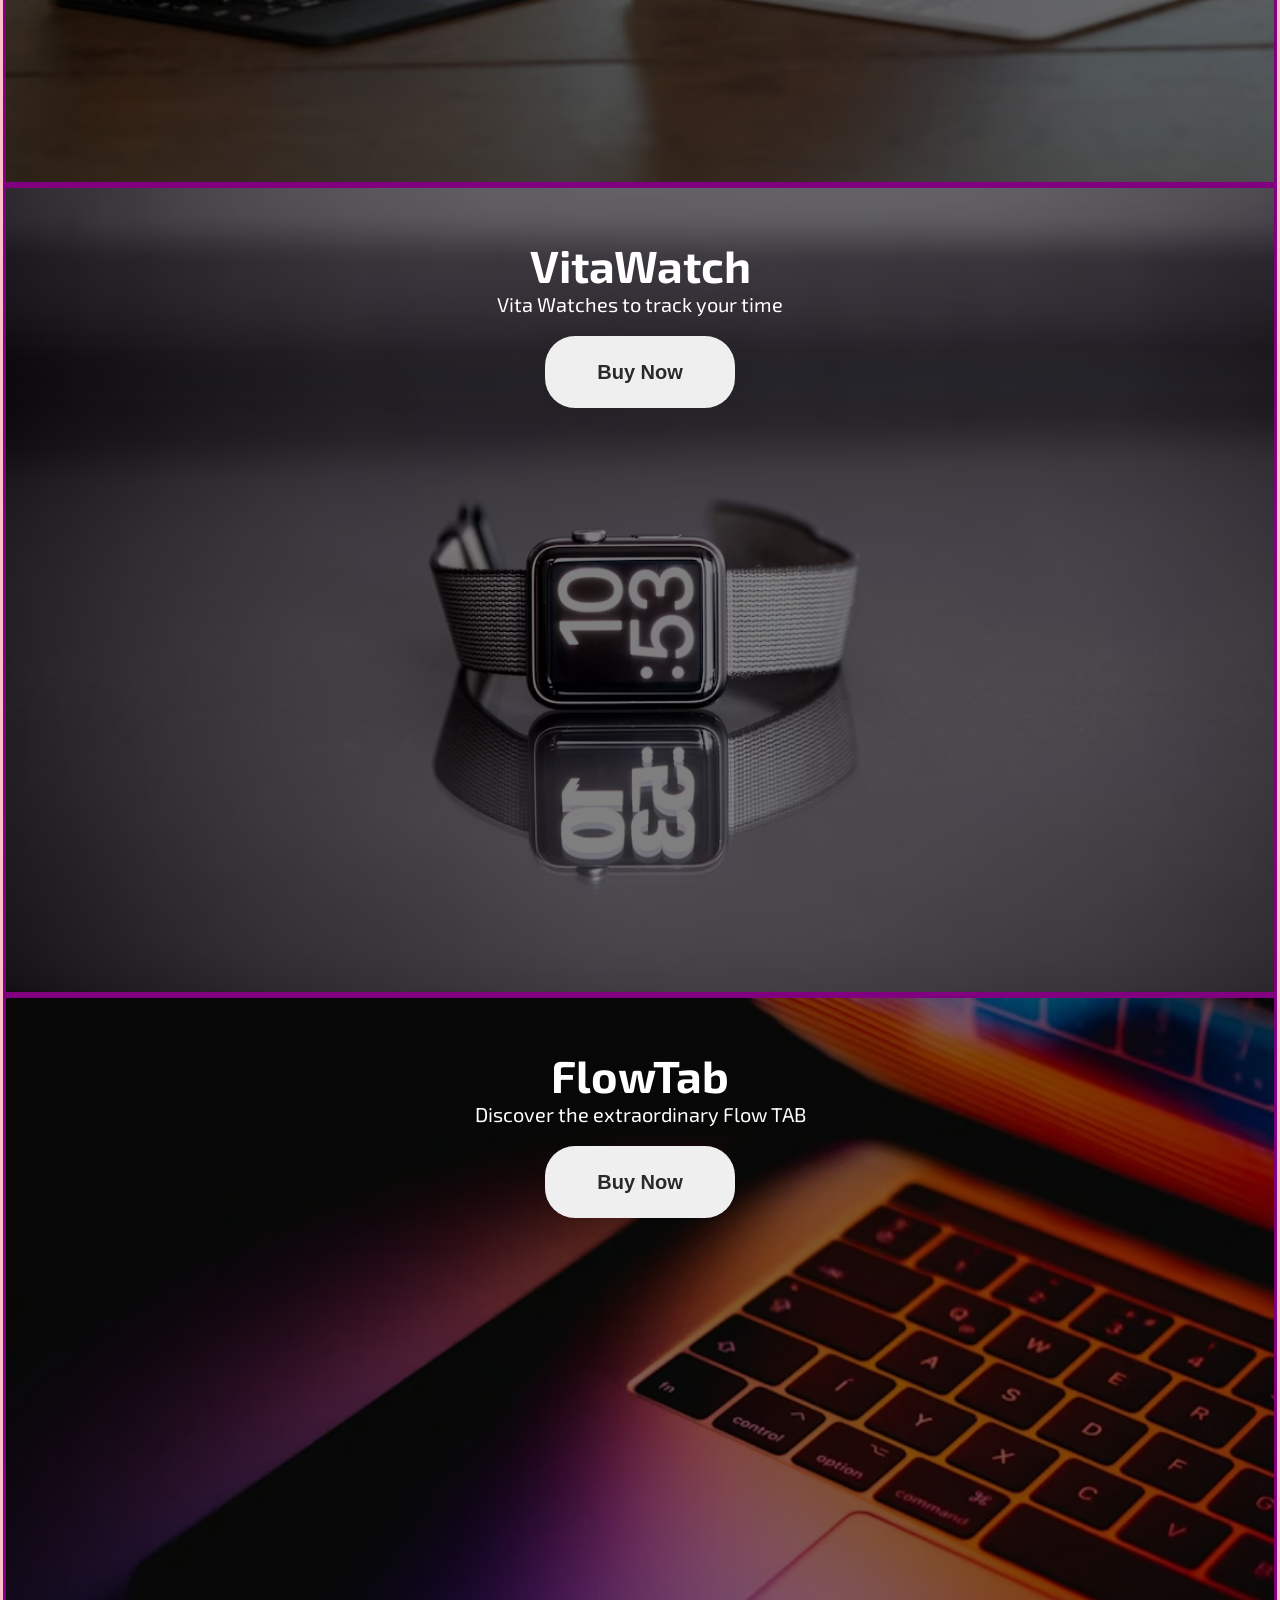
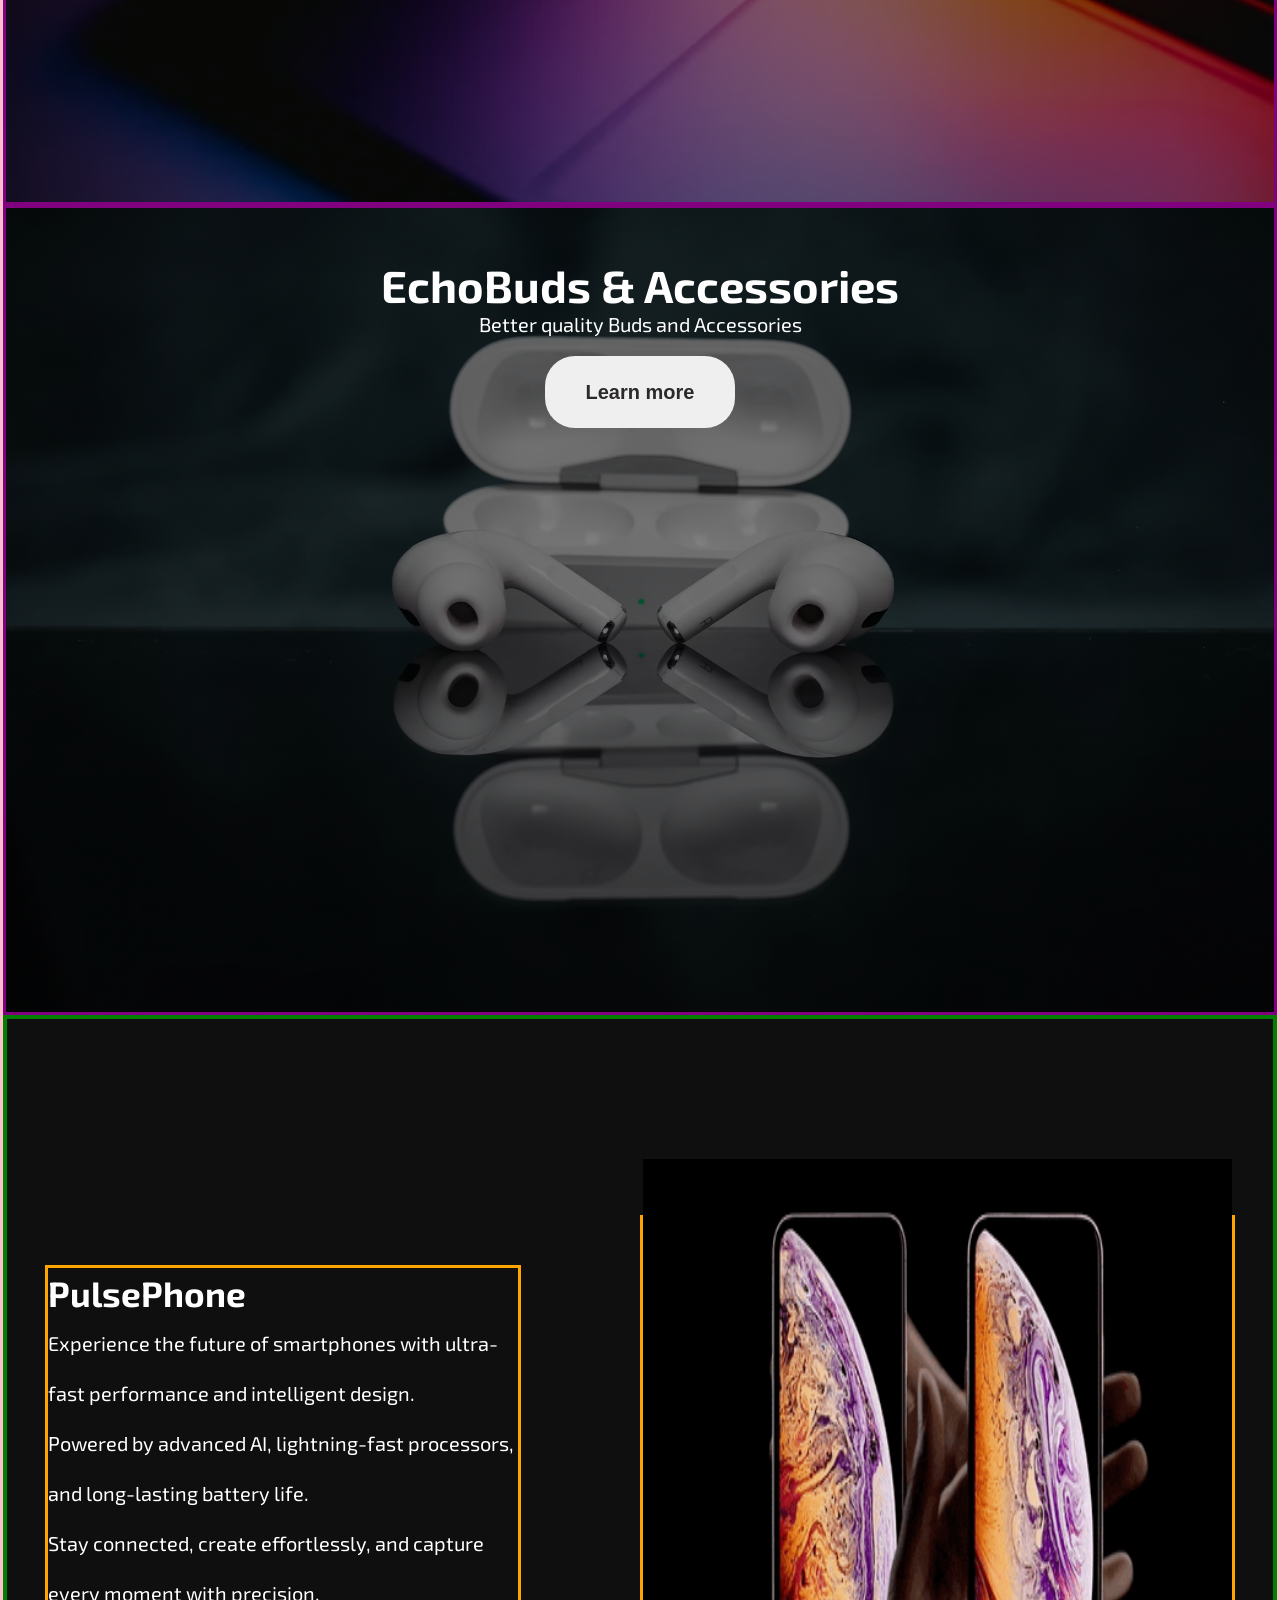
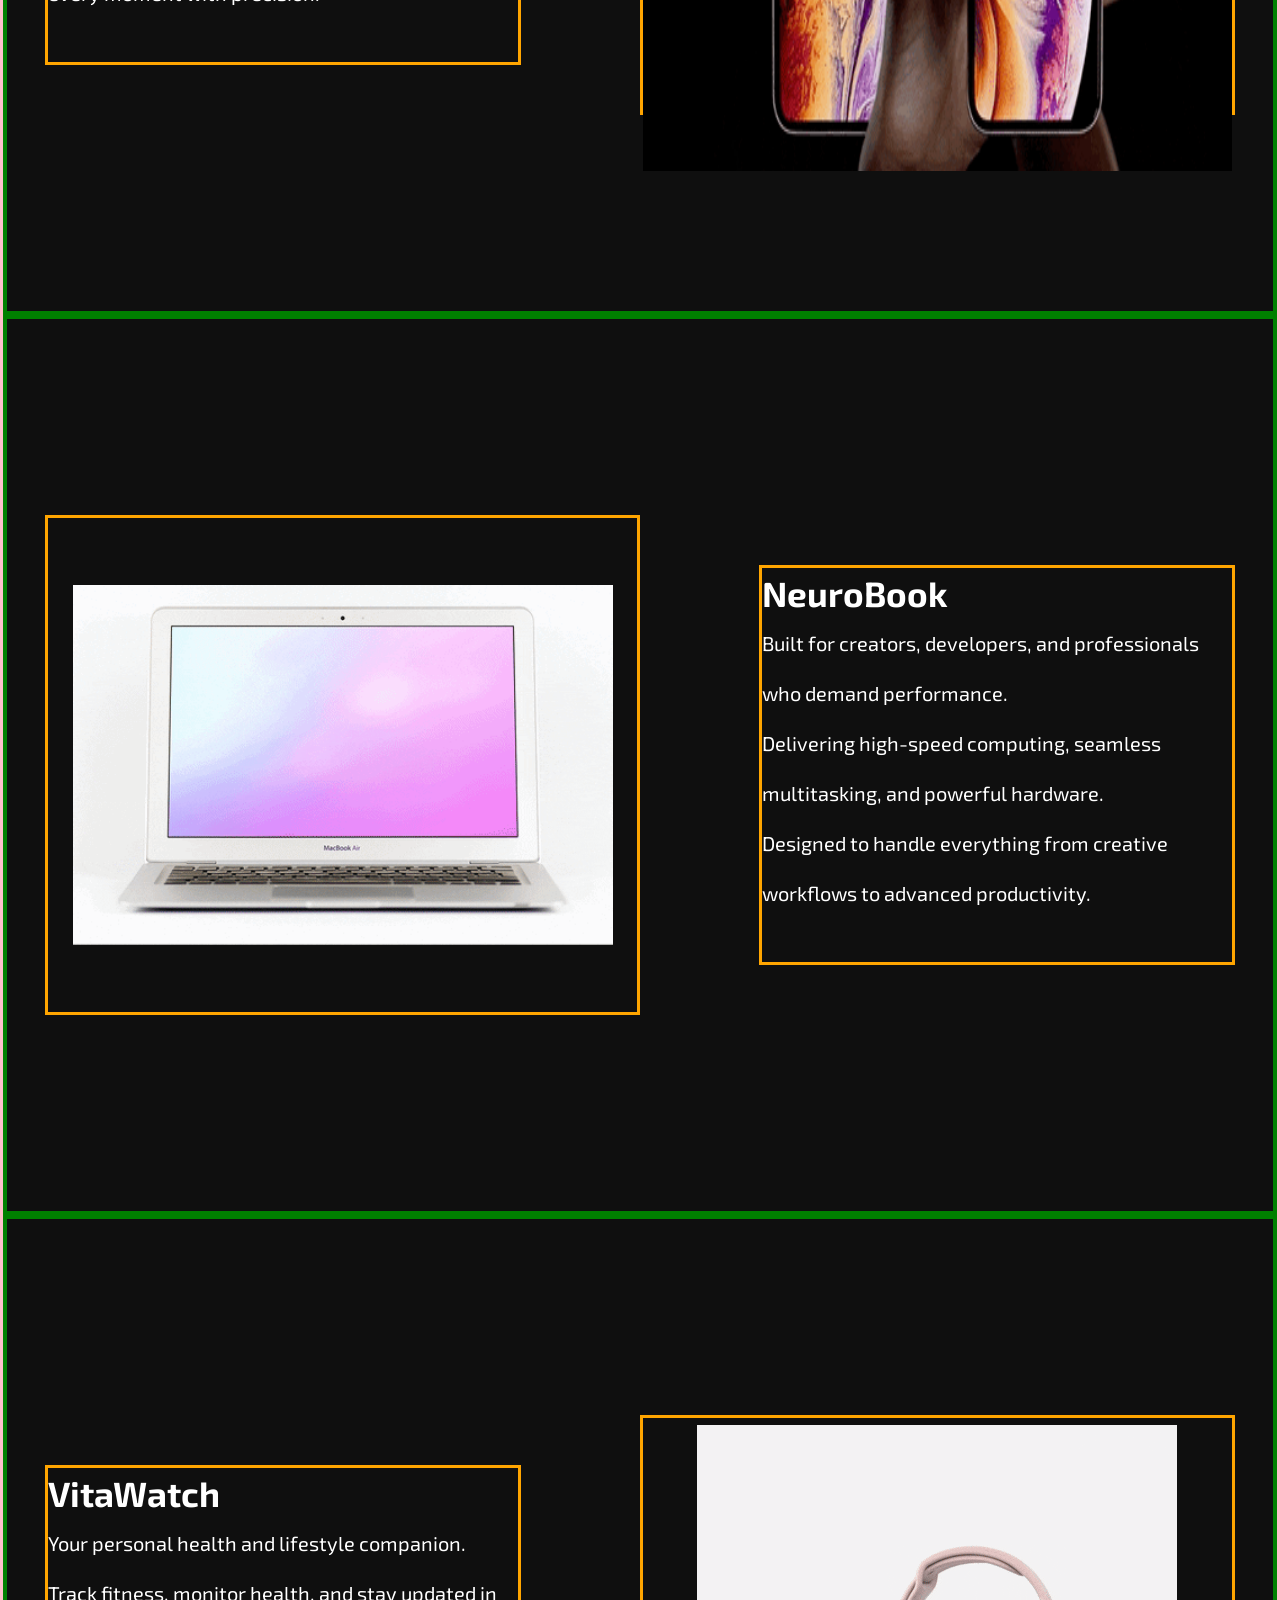
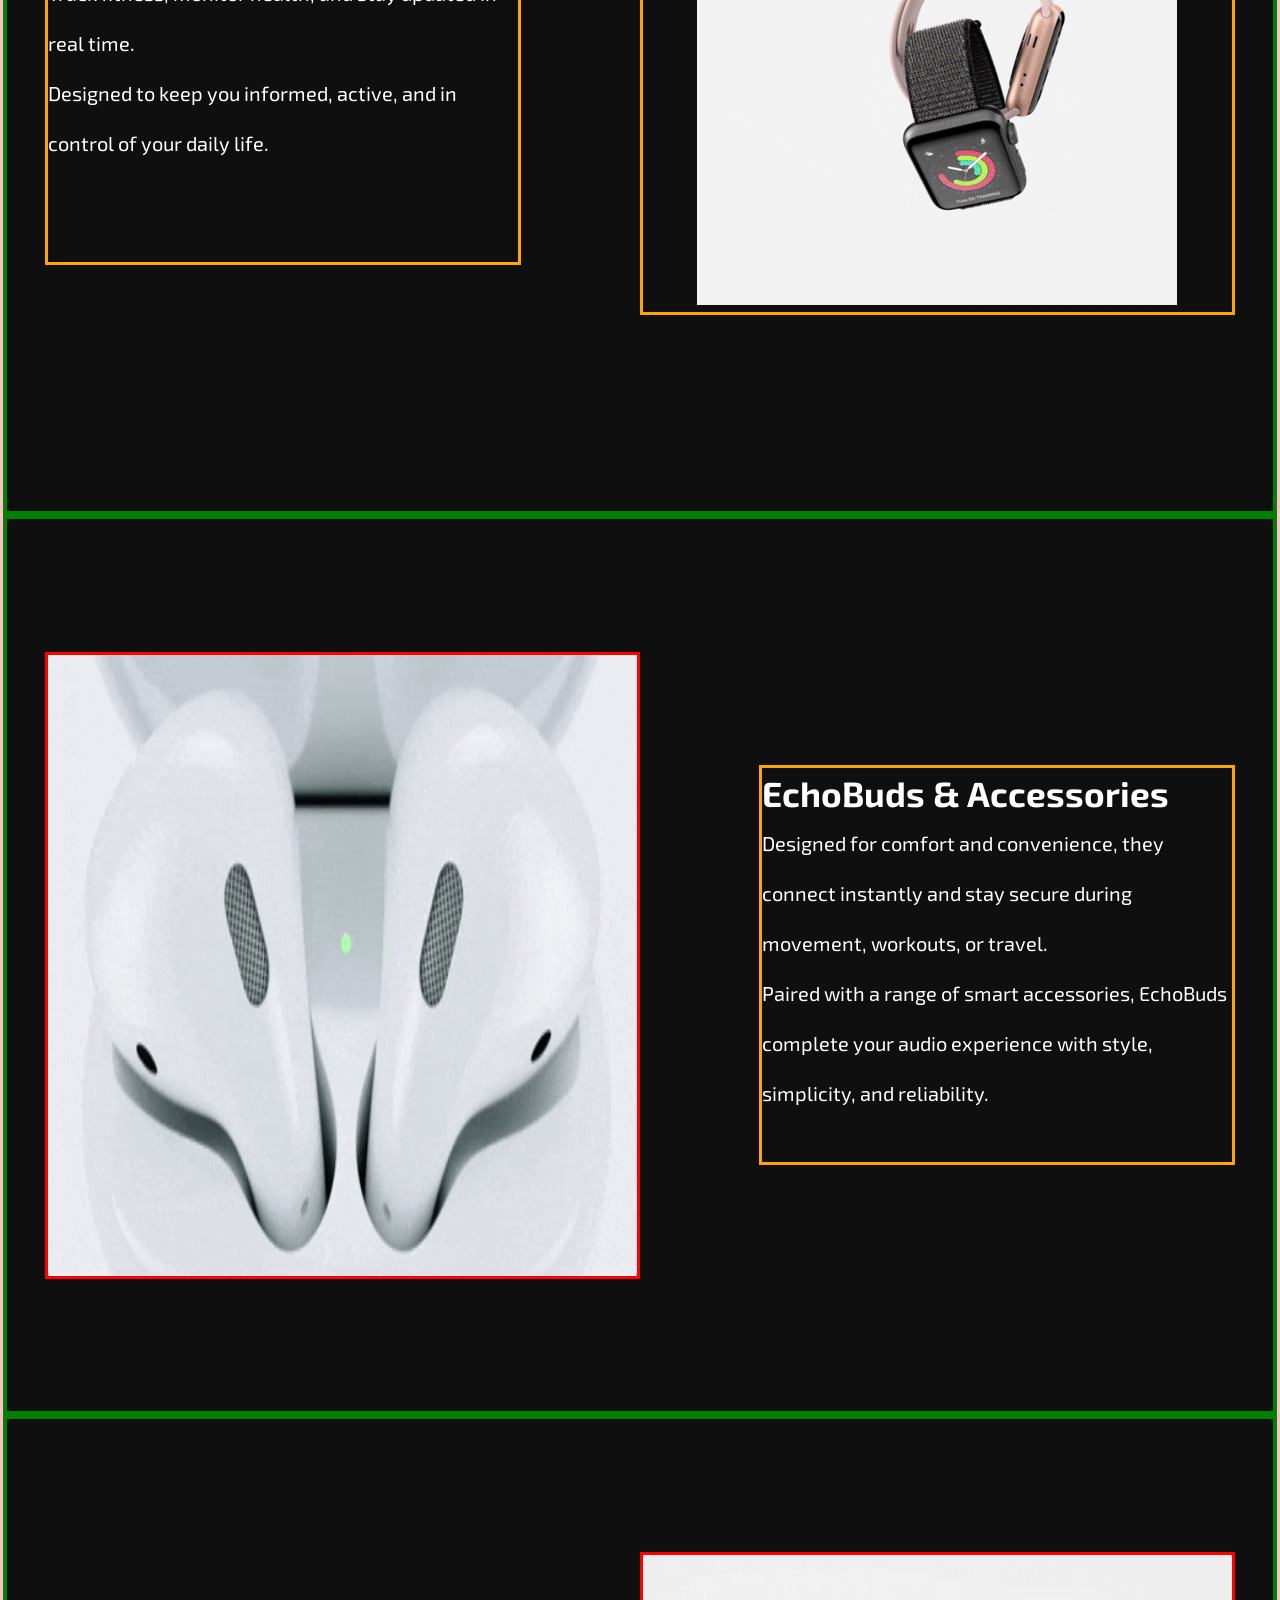
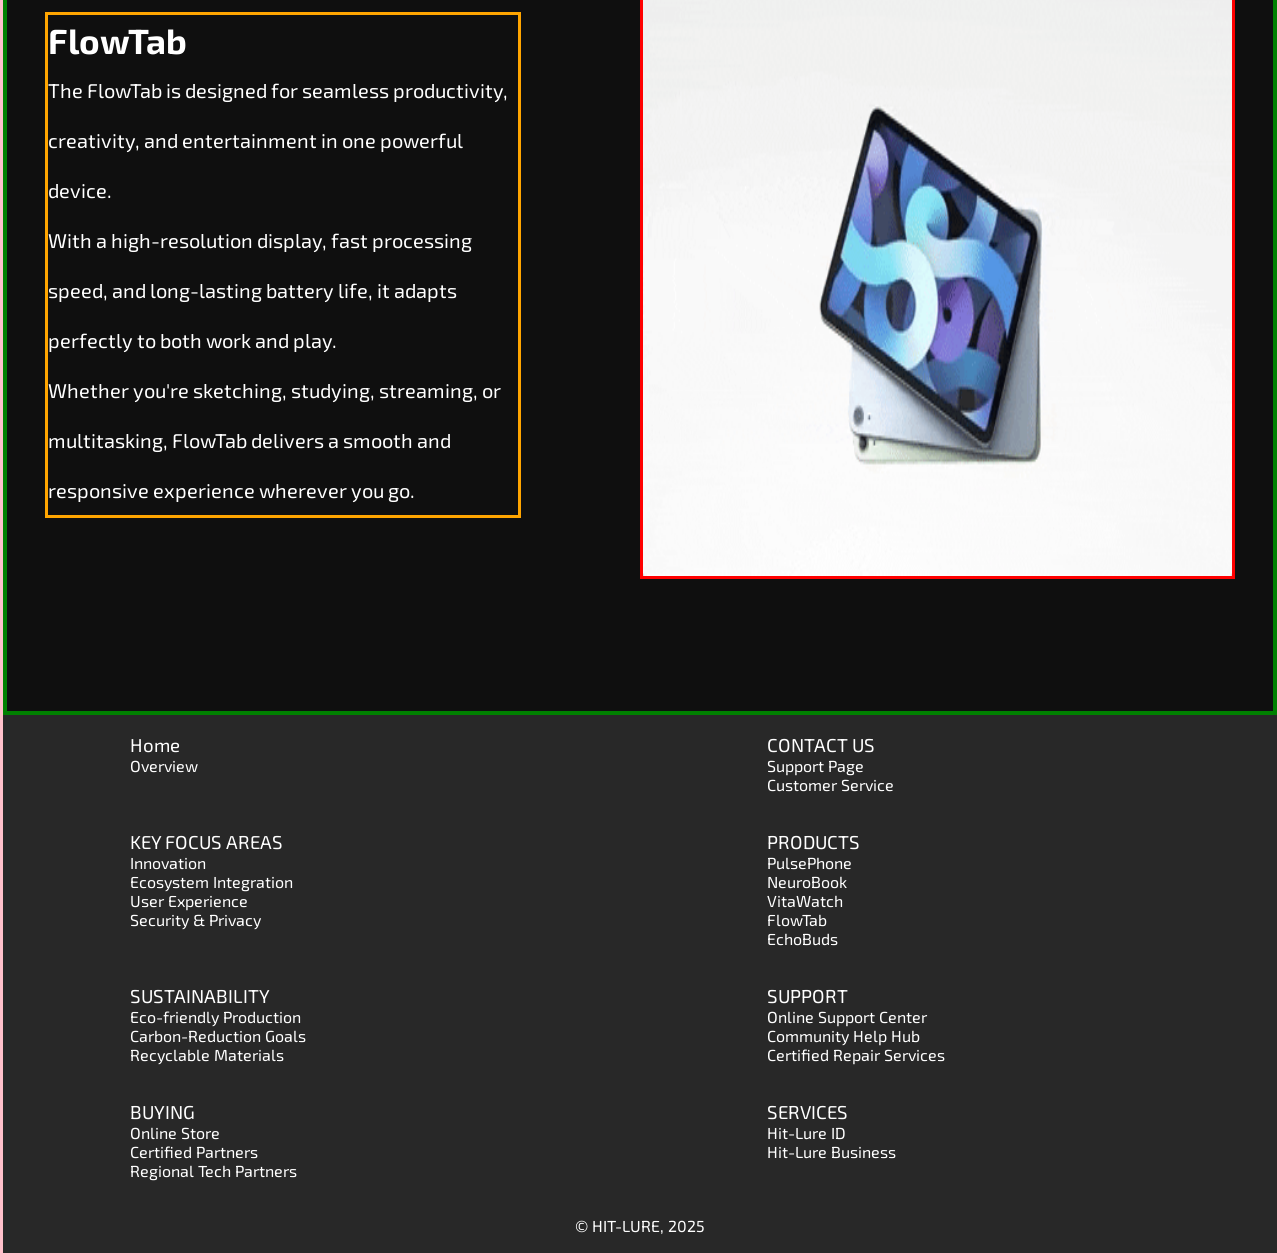
==== commit f628fed6: "Stlyed my pages and made them a bit responsive" ====
--- a/index.html
+++ b/index.html
@@ -5,6 +5,10 @@
     <meta name="viewport" content="width=device-width, initial-scale=1.0">
     <title>Overview</title>
     <link rel="stylesheet" href="all.css">
+      <link rel="preconnect" href="https://fonts.googleapis.com">
+    <link rel="preconnect" href="https://fonts.gstatic.com" crossorigin>
+    <link href="https://fonts.googleapis.com/css2?family=Exo+2:ital,wght@0,100..900;1,100..900&family=Share+Tech+Mono&display=swap" rel="stylesheet">
+    <link rel="icon" href="Carmeline images/favicon/favicon.ico">
     <title>Home</title>
    
 </head>
@@ -90,7 +94,7 @@
              <img src="Carmeline images/overview images/Apple Laptop GIF by Mediamodifier.gif">
 
             </div>
-            <div class="overview-paragraph2">
+            <!-- <div class="overview-paragraph2"> -->
 <div class="overview-paragraph2">
                 <h2>NeuroBook</h2>
                 <p>Built for creators, developers, and professionals who demand performance.</p>
--- a/all.css
+++ b/all.css
@@ -44,9 +44,15 @@
     align-items: center;
     gap: 25px;
     background-color: rgb(40, 40, 40);
-     
-
-}
+     padding:25px;
+     /* position:fixed;
+     z-index: 1000;
+     */
+
+}
+
+
+
 
 nav a {
     text-decoration: none;
@@ -79,6 +85,7 @@
     align-items: center;
     flex-direction: column;
     position: relative;
+    padding-top: 50px;
     font-family: "Exo 2";
 
 
@@ -191,6 +198,16 @@
     font-size:45px;
     font-weight: bold;
 
+}
+
+
+
+.iphone1>p,
+.iphone2>p,
+.iphone3>p,
+.iphone4>p,
+.iphone5>p{
+    font-size:20px;
 }
 /* .iphone>h2 {
     font-size: 45px;
@@ -227,6 +244,7 @@
     border: 3px solid orange;
     width: 40%;
     min-height: 400px;
+    line-height: 50px;
 }
 
 .overview-paragraph1>h2,
@@ -237,6 +255,16 @@
     font-size: 35px;
     font-weight: bold;
 }
+
+
+.overview-paragraph1>p,
+.overview-paragraph2>p,
+.overview-paragraph3>p,
+.overview-paragraph4>p,
+.overview-paragraph5>p{
+font-size: 20px;
+}
+
 
 .overviewimg1,
 .overviewimg2,
@@ -257,13 +285,13 @@
 }
 
 .overviewimg2>img {
-    max-width: 100vw;
-    min-height: 65vh
+    max-width: 80vw;
+    min-height: 40vh
 }
 
 .overviewimg3>img {
     max-width: 190vw;
-    min-height: 75vh
+   min-height: 45vh
 }
 
 .overviewimg4>img {
@@ -318,7 +346,7 @@
 
      
 
-    .overviewimg1>img,.overviewimg2>img,.overviewimg3>img {
+    .overviewimg1>img,.overviewimg2>img,.overviewimg3>img,.overviewimg4>img,.overviewimg5>img {
         width: 100%;
         min-height: 60vh;
     }
@@ -350,6 +378,16 @@
     .iphone5>button {
         width: 50%;
     }
+
+    .overview-paragraph1>p,
+.overview-paragraph2>p,
+.overview-paragraph3>p,
+.overview-paragraph4>p,
+.overview-paragraph5>p{
+font-size: 15px;
+}
+
+
     
 }
 
@@ -398,6 +436,14 @@
         padding: 6vw;
         min-height: 60vh;
     }
+
+.overview-paragraph1>p,
+.overview-paragraph2>p,
+.overview-paragraph3>p,
+.overview-paragraph4>p,
+.overview-paragraph5>p{
+font-size: 10px;
+}
 
 
 
@@ -435,6 +481,10 @@
     margin: 2vh auto;
 }
 
+.footer-sections p{
+    padding: 0;
+}
+
 .copyright{
     align-self: center;
     margin: 2vh auto;
